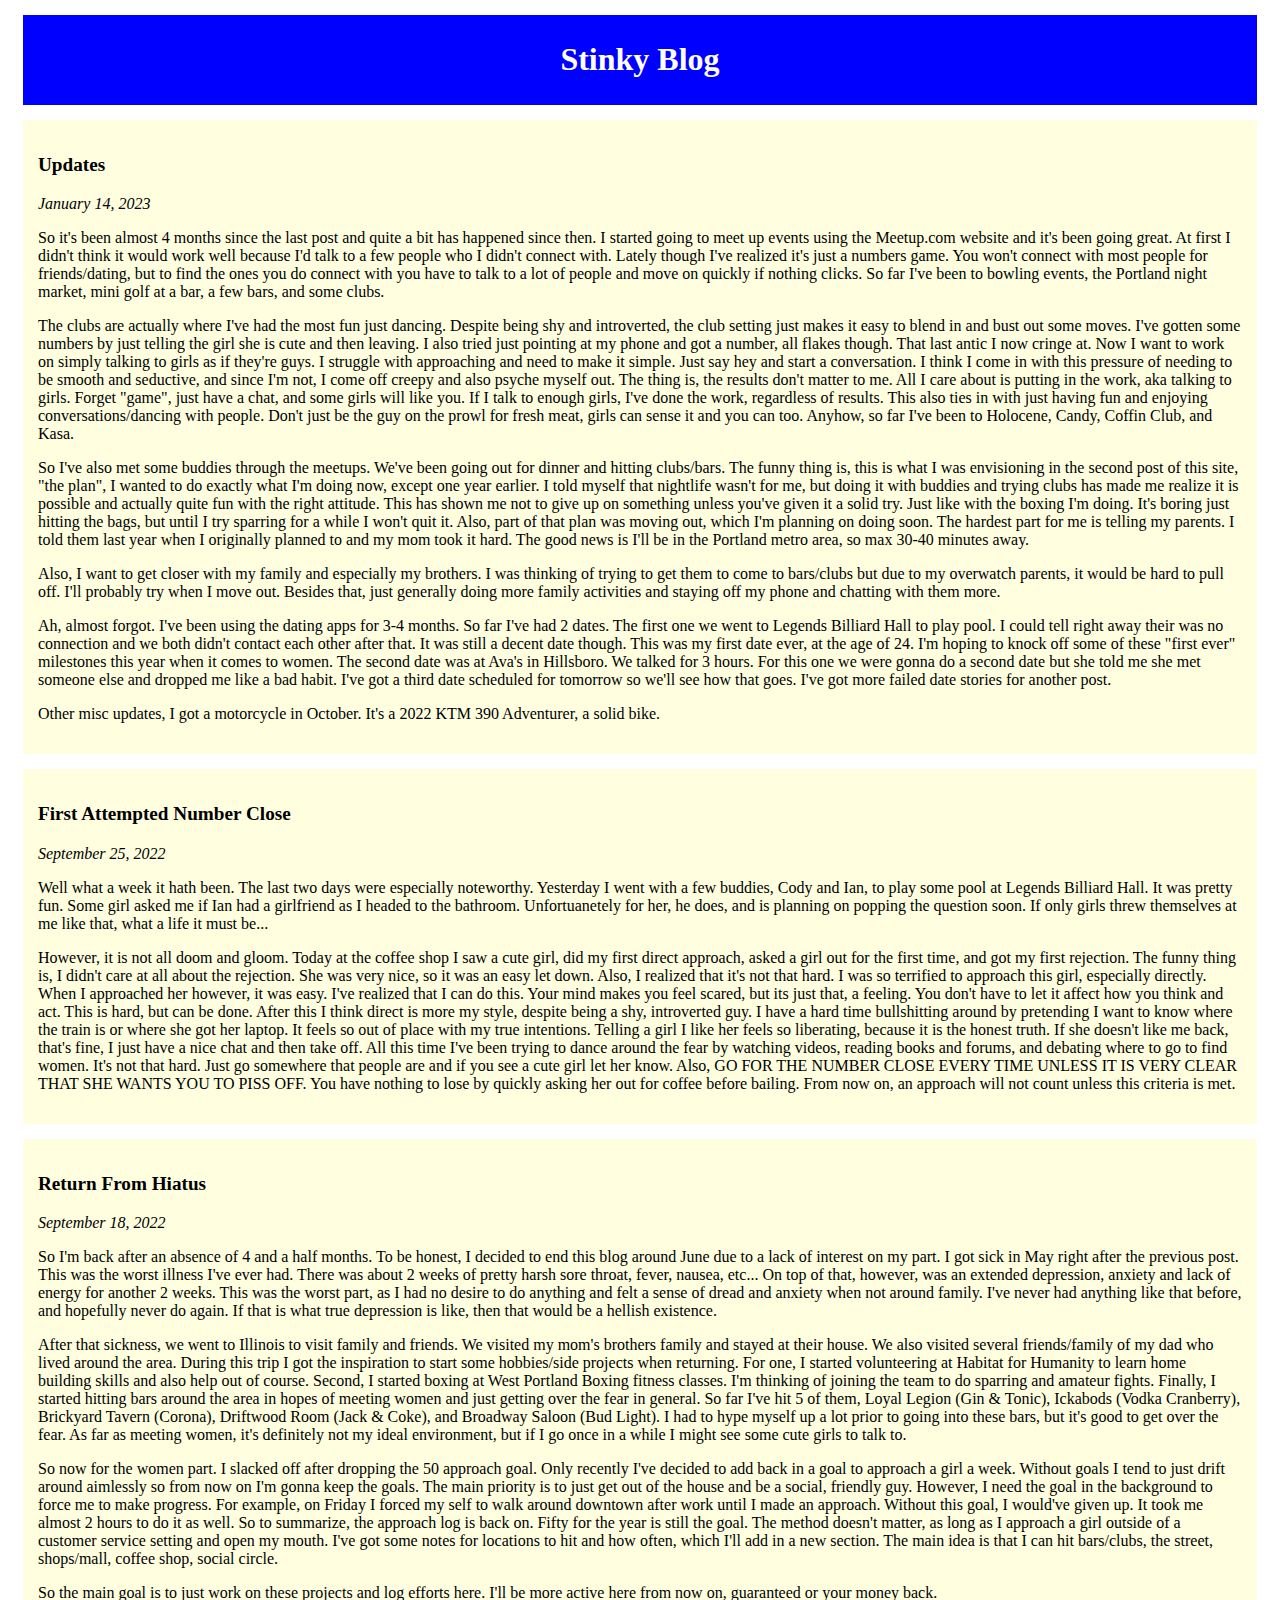
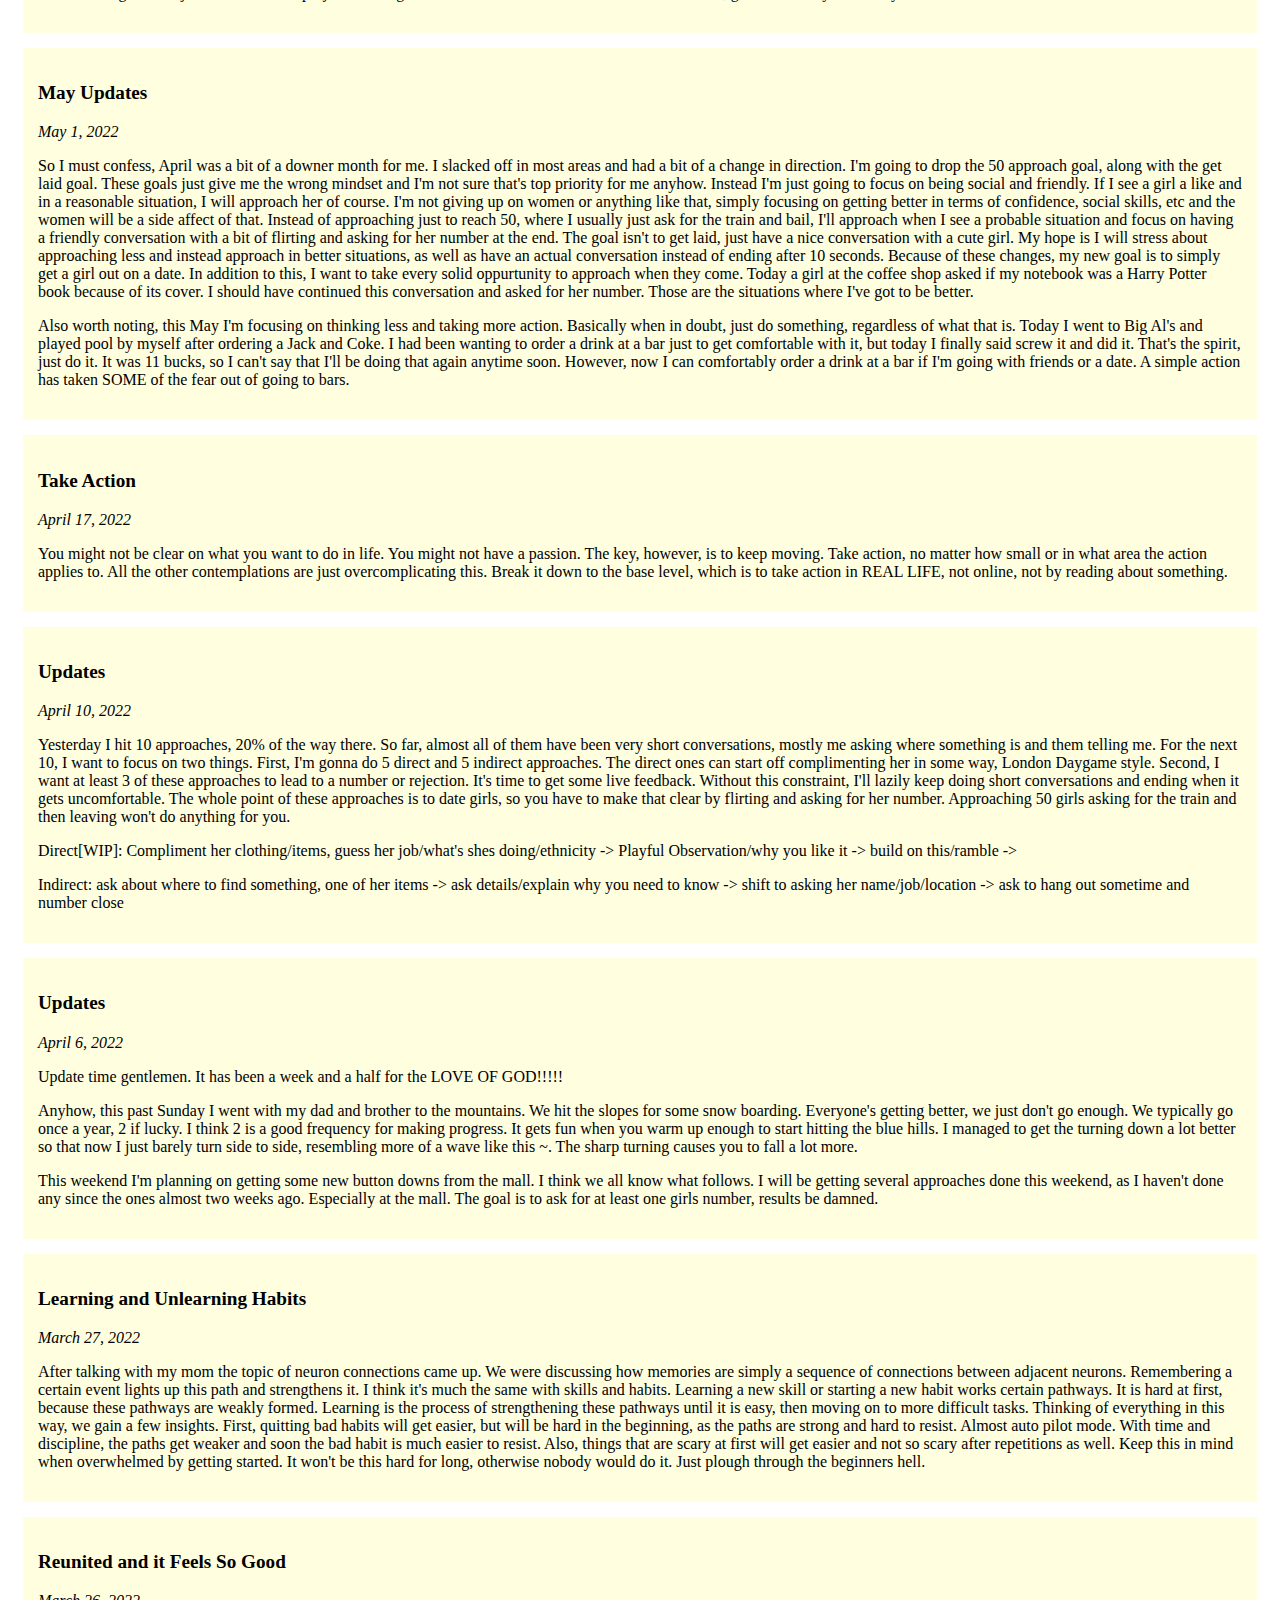
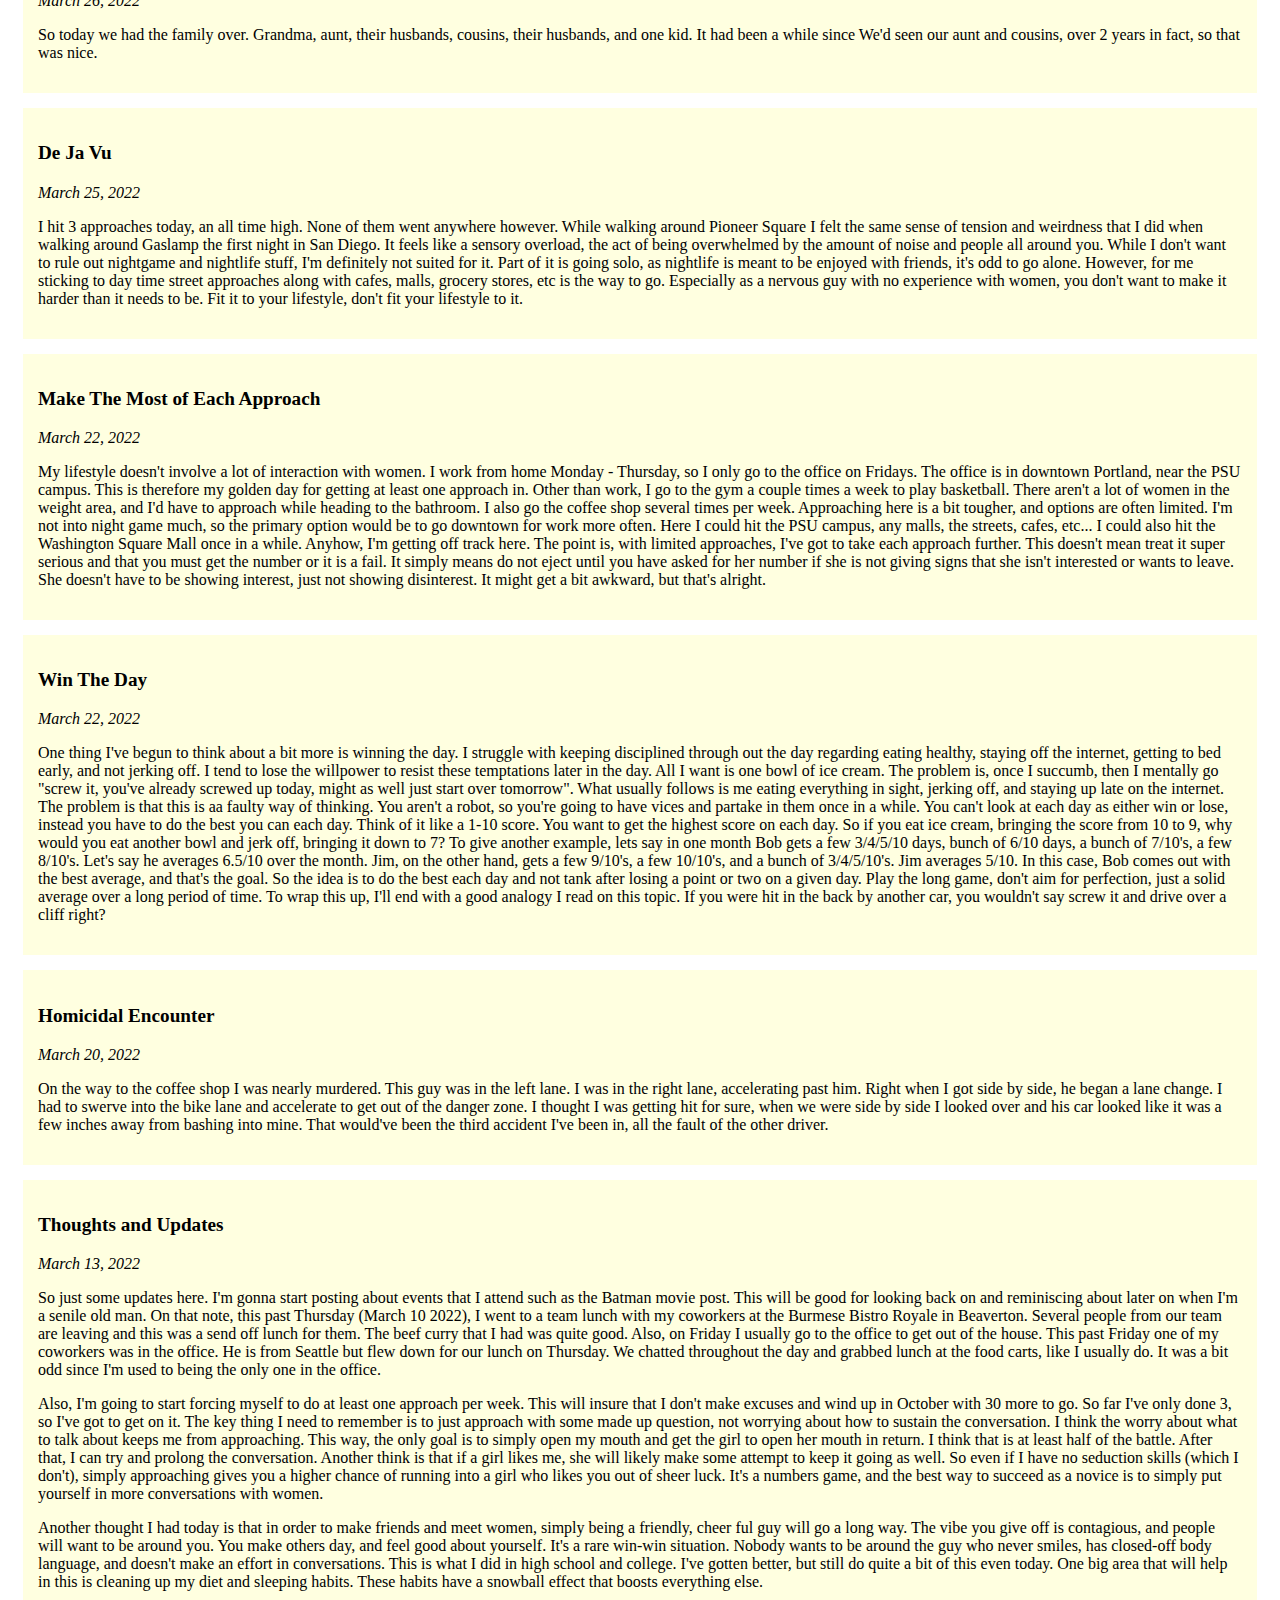
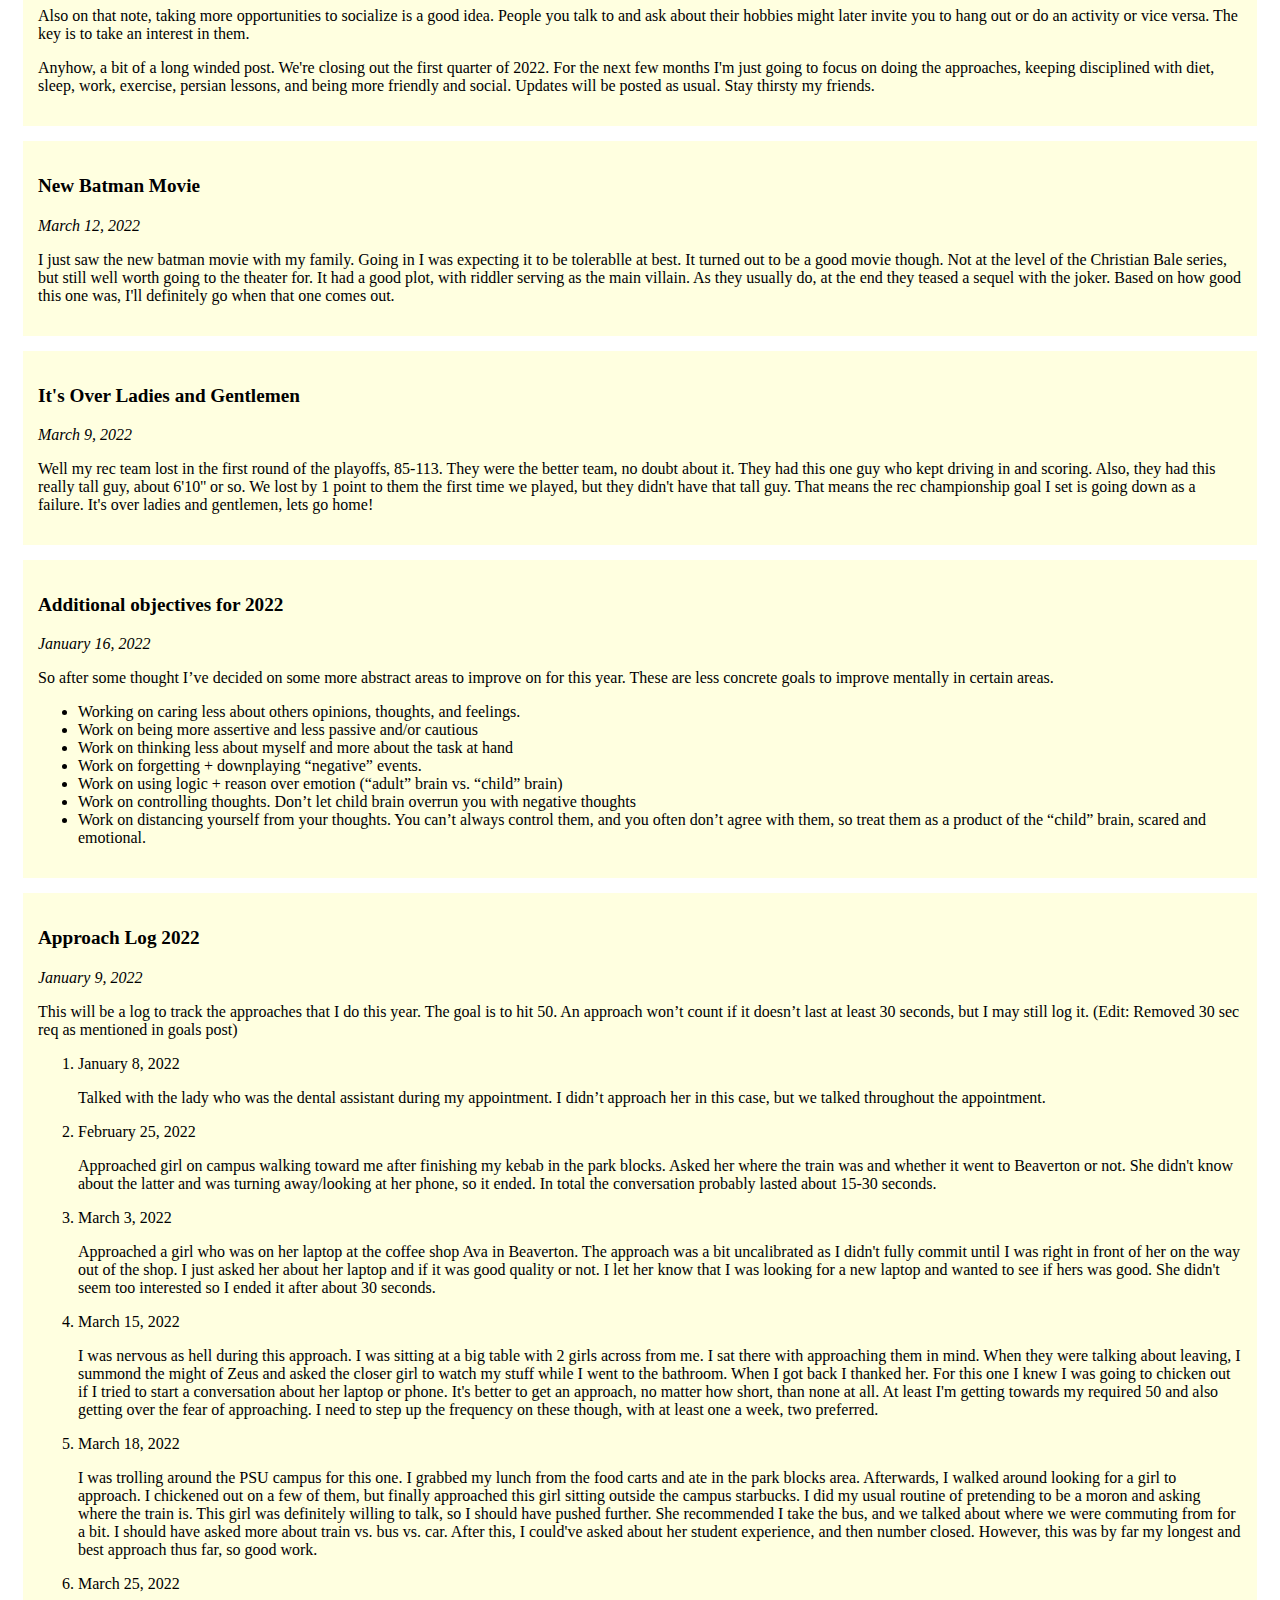
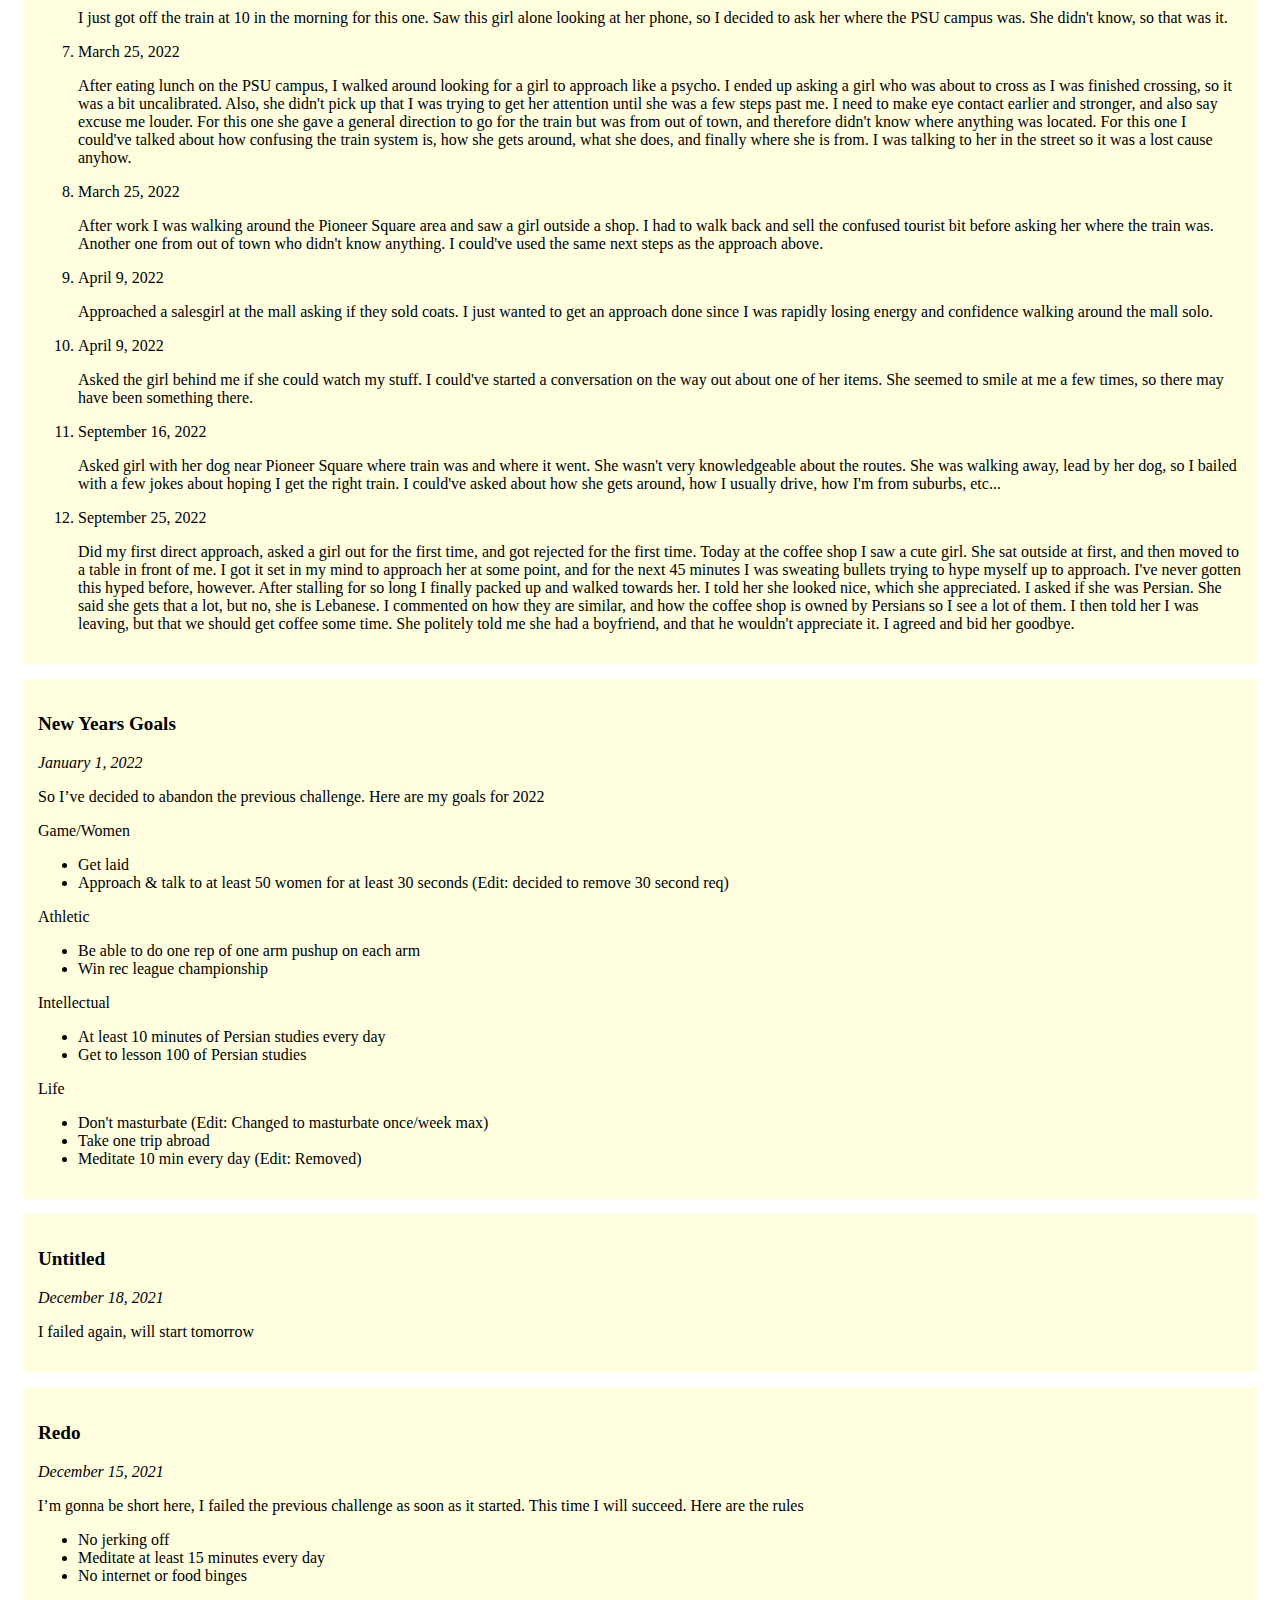
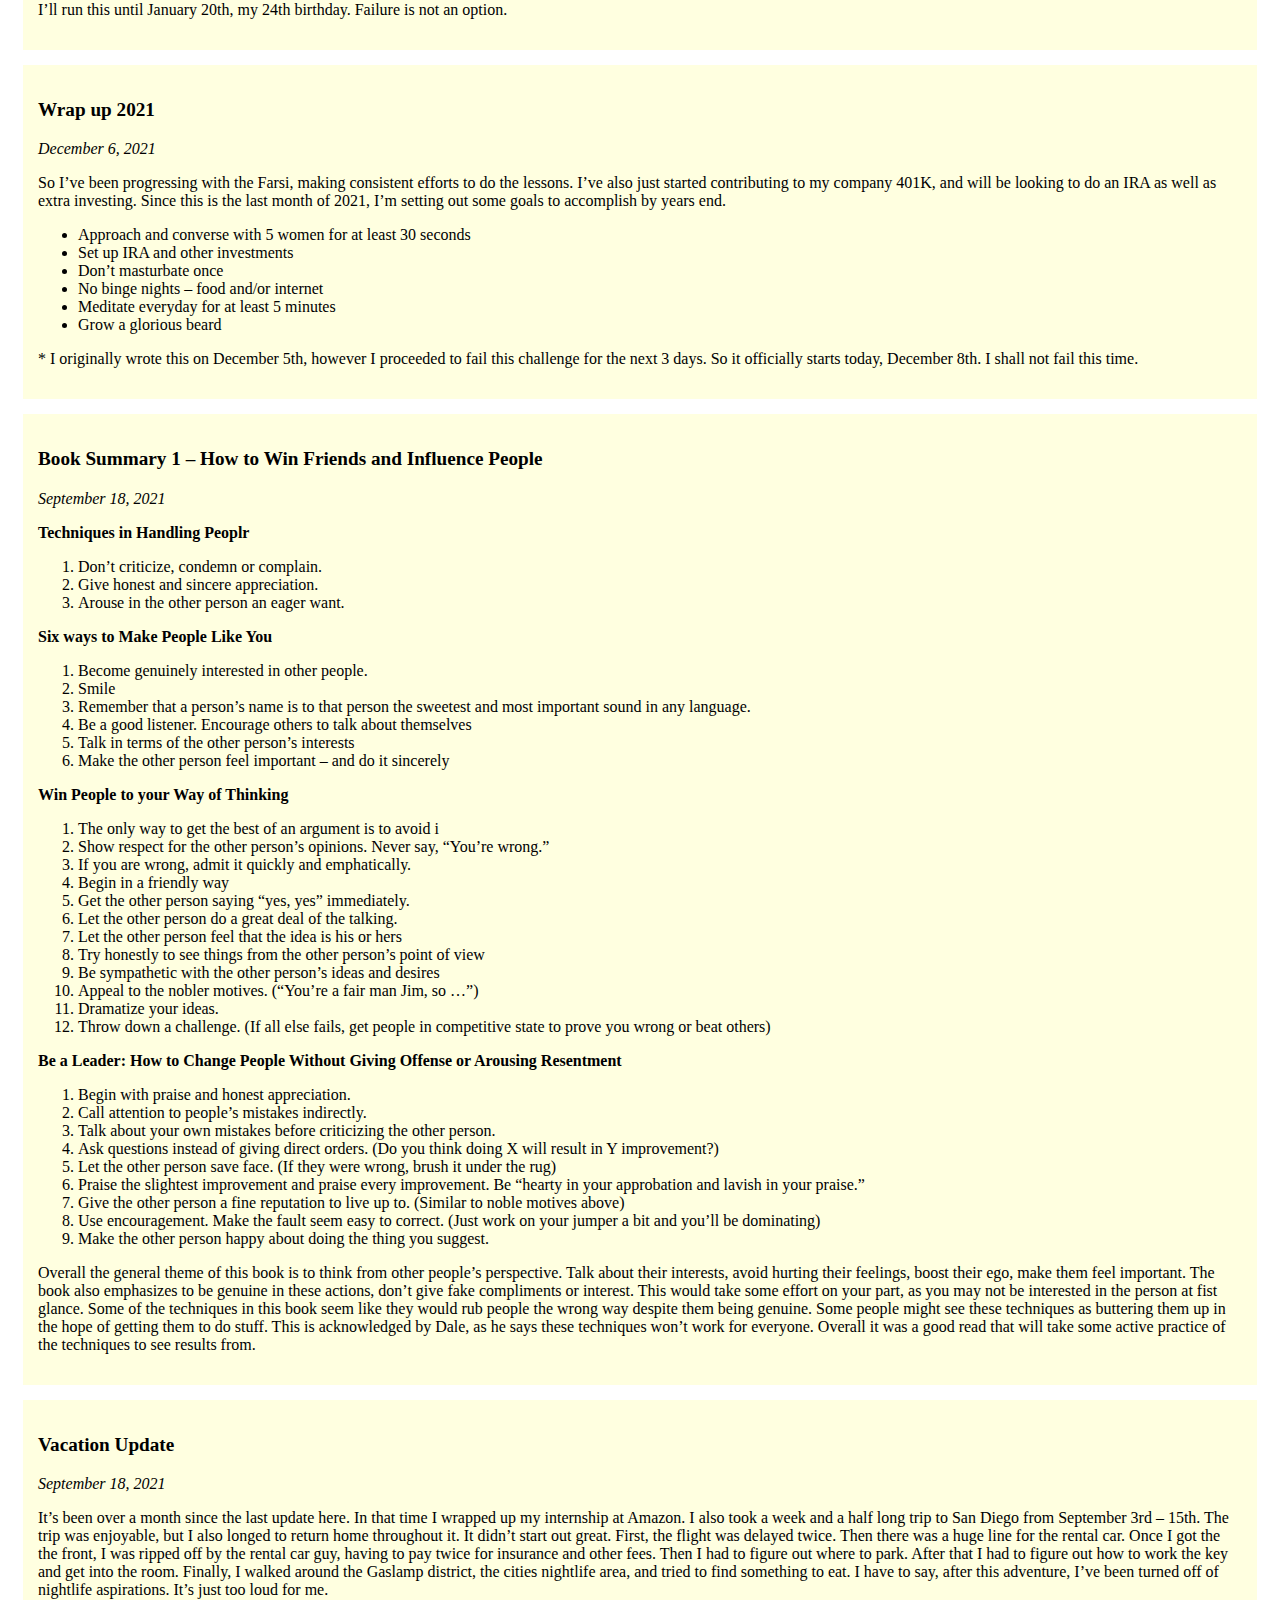
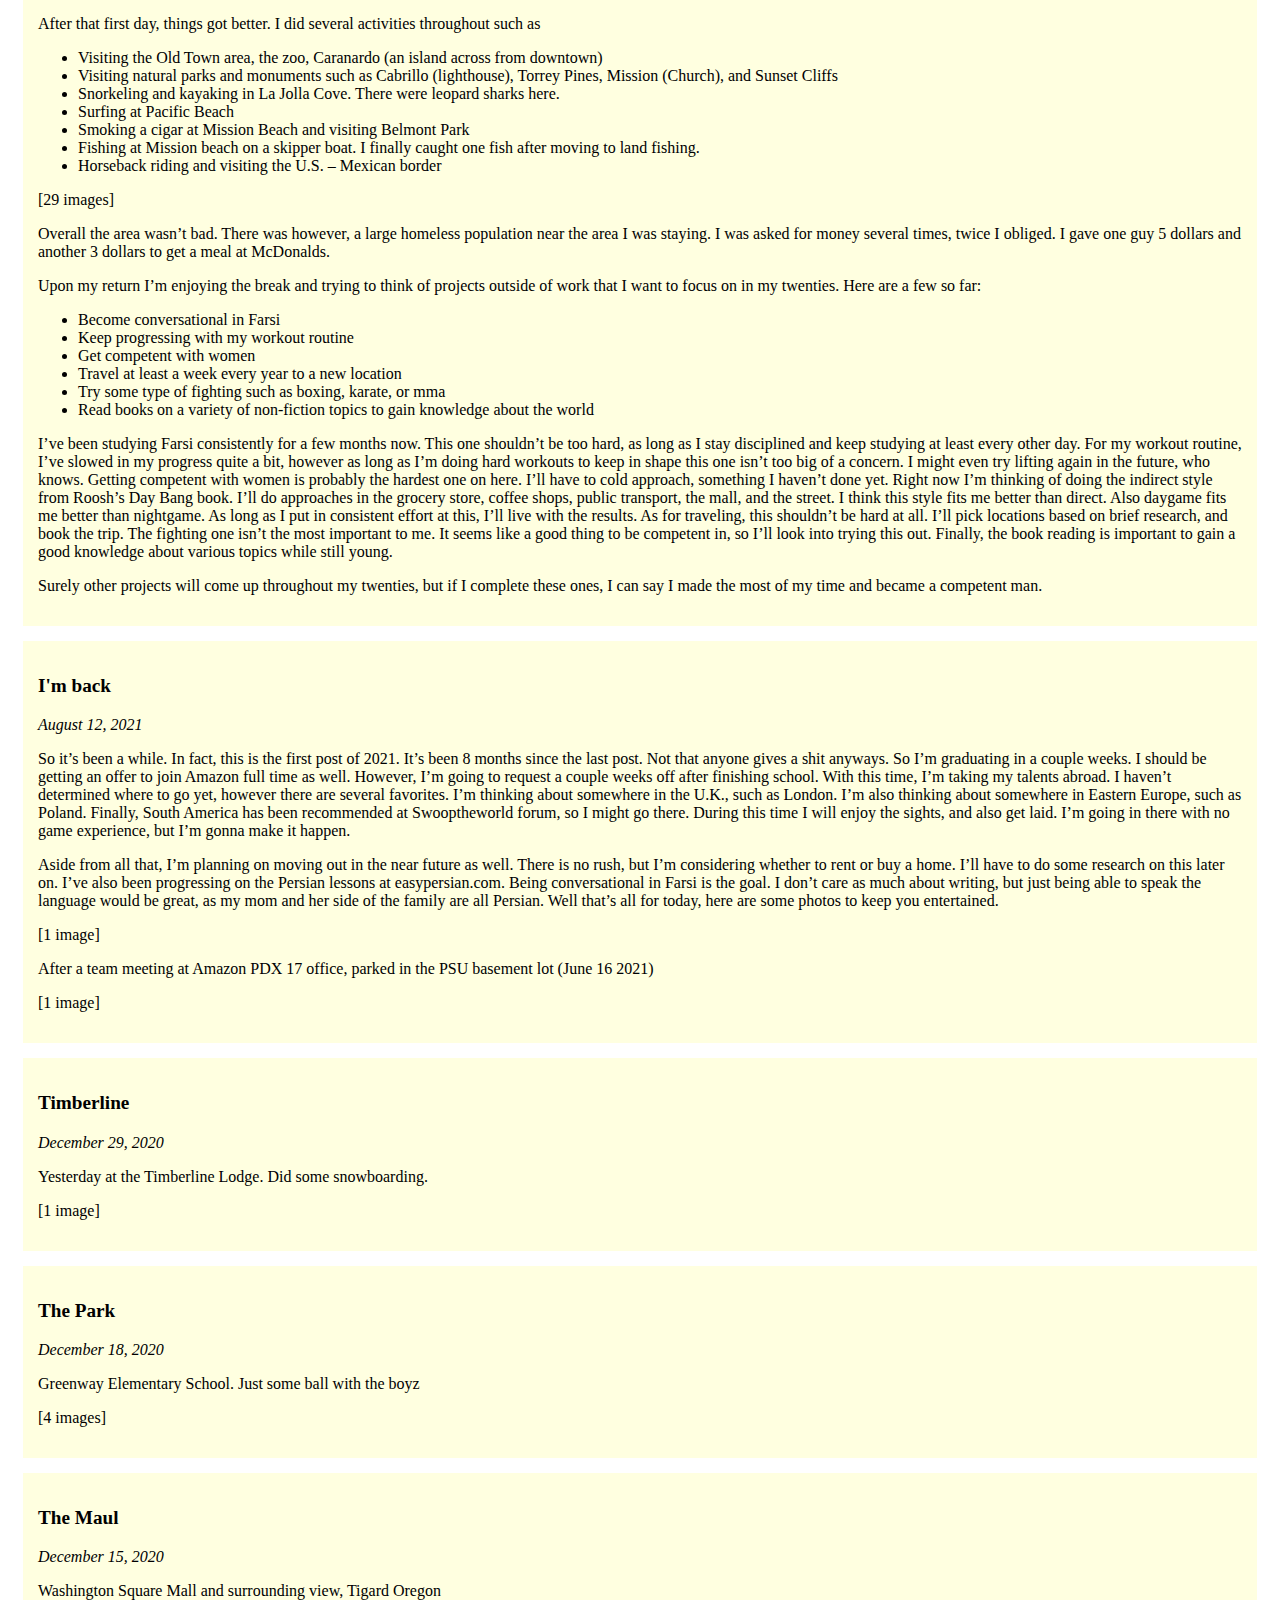
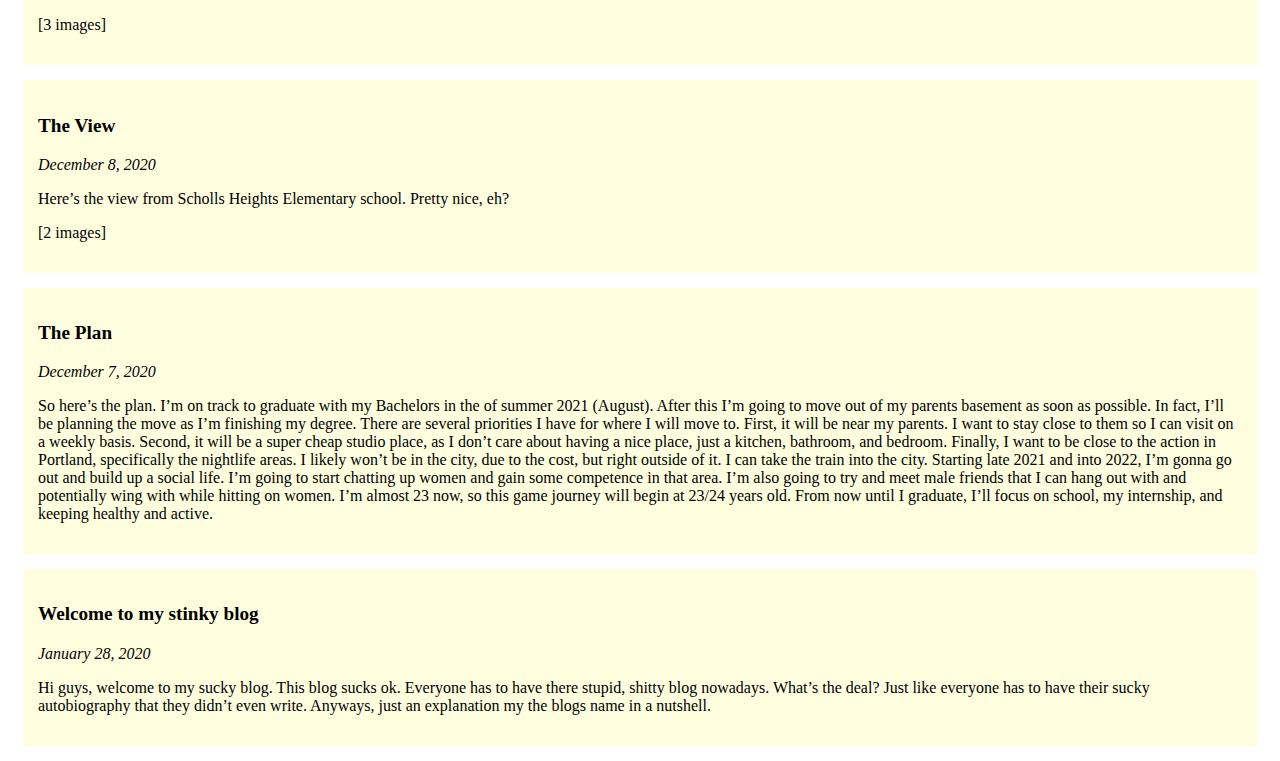
==== index.html @ 2f8a4dc4 "1/14/23" ====
<!DOCTYPE html>
<html lang="en">
<head>
    <meta charset="UTF-8" />
    <meta name="viewport" content="width=device-width, initial-scale=1.0" />
    <meta http-equiv="X-UA-Compatible" content="ie=edge" />
    <title>Blog Feed</title>
    <link
            rel="stylesheet"
            href="styles.css"
    />
</head>
<body>
<div class="header">
    <h1>Stinky Blog</h1>
</div>
</div>
<div class="main">
    <!--<ul class="nav-bar">
        <li><a href="index.html">Home</a></li>
        <li><a href="index.html">Blog Feed</a></li>
        <li><a href="about.html">About Me</a></li>
    </ul>-->
    <div class="post">
        <p class="post-title">Updates</p>
        <p class="post-date">January 14, 2023</p>
        <p>
            So it's been almost 4 months since the last post and quite a bit has happened since then. I started going to
            meet up events using the Meetup.com website and it's been going great. At first I didn't think it would work
            well because I'd talk to a few people who I didn't connect with. Lately though I've realized it's just a
            numbers game. You won't connect with most people for friends/dating, but to find the ones you do connect with
            you have to talk to a lot of people and move on quickly if nothing clicks. So far I've been to bowling events,
            the Portland night market, mini golf at a bar, a few bars, and some clubs.
        </p>
        <p>
            The clubs are actually where I've had the most fun just dancing. Despite being shy and introverted, the club
            setting just makes it easy to blend in and bust out some moves. I've gotten some numbers by just telling the
            girl she is cute and then leaving. I also tried just pointing at my phone and got a number, all flakes though.
            That last antic I now cringe at. Now I want to work on simply talking to girls as if they're guys. I struggle
            with approaching and need to make it simple. Just say hey and start a conversation. I think I come in with
            this pressure of needing to be smooth and seductive, and since I'm not, I come off creepy and also psyche
            myself out. The thing is, the results don't matter to me. All I care about is putting in the work, aka talking
            to girls. Forget "game", just have a chat, and some girls will like you. If I talk to enough girls, I've done
            the work, regardless of results. This also ties in with just having fun and enjoying conversations/dancing
            with people. Don't just be the guy on the prowl for fresh meat, girls can sense it and you can too. Anyhow,
            so far I've been to Holocene, Candy, Coffin Club, and Kasa.
        </p>
        <p>
            So I've also met some buddies through the meetups. We've been going out for dinner and hitting clubs/bars.
            The funny thing is, this is what I was envisioning in the second post of this site, "the plan", I wanted to
            do exactly what I'm doing now, except one year earlier. I told myself that nightlife wasn't for me, but doing
            it with buddies and trying clubs has made me realize it is possible and actually quite fun with the right
            attitude. This has shown me not to give up on something unless you've given it a solid try. Just like with
            the boxing I'm doing. It's boring just hitting the bags, but until I try sparring for a while I won't quit it.
            Also, part of that plan was moving out, which I'm planning on doing soon. The hardest part for me is telling
            my parents. I told them last year when I originally planned to and my mom took it hard. The good news is I'll
            be in the Portland metro area, so max 30-40 minutes away.
        </p>
        <p>
            Also, I want to get closer with my family and especially my brothers. I was thinking of trying to get them
            to come to bars/clubs but due to my overwatch parents, it would be hard to pull off. I'll probably try when I
            move out. Besides that, just generally doing more family activities and staying off my phone and chatting with
            them more.
        </p>
        <p>
            Ah, almost forgot. I've been using the dating apps for 3-4 months. So far I've had 2 dates. The first one
            we went to Legends Billiard Hall to play pool. I could tell right away their was no connection and we both
            didn't contact each other after that. It was still a decent date though. This was my first date ever, at the
            age of 24. I'm hoping to knock off some of these "first ever" milestones this year when it comes to women.
            The second date was at Ava's in Hillsboro. We talked for 3 hours. For this one we were gonna do a second
            date but she told me she met someone else and dropped me like a bad habit. I've got a third date scheduled for
            tomorrow so we'll see how that goes. I've got more failed date stories for another post.
        </p>
        <p>
            Other misc updates, I got a motorcycle in October. It's a 2022 KTM 390 Adventurer, a solid bike.
        </p>
    </div>
    <div class="post">
        <p class="post-title">First Attempted Number Close</p>
        <p class="post-date">September 25, 2022</p>
        <p>
            Well what a week it hath been. The last two days were especially noteworthy. Yesterday I went with a few
            buddies, Cody and Ian, to play some pool at Legends Billiard Hall. It was pretty fun. Some girl asked me if
            Ian had a girlfriend as I headed to the bathroom. Unfortuanetely for her, he does, and is planning on popping
            the question soon. If only girls threw themselves at me like that, what a life it must be...
        </p>
        <p>
            However, it is not all doom and gloom. Today at the coffee shop I saw a cute girl, did my first direct
            approach, asked a girl out for the first time, and got my first rejection. The funny thing is, I didn't care
            at all about the rejection. She was very nice, so it was an easy let down. Also, I realized that it's not
            that hard. I was so terrified to approach this girl, especially directly. When I approached her however, it
            was easy. I've realized that I can do this. Your mind makes you feel scared, but its just that, a feeling.
            You don't have to let it affect how you think and act. This is hard, but can be done. After this I think
            direct is more my style, despite being a shy, introverted guy. I have a hard time bullshitting around by
            pretending I want to know where the train is or where she got her laptop. It feels so out of place with my
            true intentions. Telling a girl I like her feels so liberating, because it is the honest truth. If she doesn't
            like me back, that's fine, I just have a nice chat and then take off. All this time I've been trying to dance
            around the fear by watching videos, reading books and forums, and debating where to go to find women. It's
            not that hard. Just go somewhere that people are and if you see a cute girl let her know. Also, GO FOR THE
            NUMBER CLOSE EVERY TIME UNLESS IT IS VERY CLEAR THAT SHE WANTS YOU TO PISS OFF. You have nothing to lose by
            quickly asking her out for coffee before bailing. From now on, an approach will not count unless this criteria
            is met.
        </p>
    </div>
    <div class="post">
        <p class="post-title">Return From Hiatus</p>
        <p class="post-date">September 18, 2022</p>
        <p>
	        So I'm back after an absence of 4 and a half months. To be honest, I decided to end this blog around June due
            to a lack of interest on my part. I got sick in May right after the previous post. This was the worst illness
            I've ever had. There was about 2 weeks of pretty harsh sore throat, fever, nausea, etc... On top of that,
            however, was an extended depression, anxiety and lack of energy for another 2 weeks. This was the worst part,
            as I had no desire to do anything and felt a sense of dread and anxiety when not around family. I've never had
            anything like that before, and hopefully never do again. If that is what true depression is like, then that
            would be a hellish existence.
        </p>
        <p>
            After that sickness, we went to Illinois to visit family and friends. We visited my mom's brothers family and
            stayed at their house. We also visited several friends/family of my dad who lived around the area. During this
            trip I got the inspiration to start some hobbies/side projects when returning. For one, I started volunteering
            at Habitat for Humanity to learn home building skills and also help out of course. Second, I started boxing
            at West Portland Boxing fitness classes. I'm thinking of joining the team to do sparring and amateur fights.
            Finally, I started hitting bars around the area in hopes of meeting women and just getting over the fear in
            general. So far I've hit 5 of them, Loyal Legion (Gin & Tonic), Ickabods (Vodka Cranberry), Brickyard Tavern
            (Corona), Driftwood Room (Jack & Coke), and Broadway Saloon (Bud Light). I had to hype myself up a lot prior
            to going into these bars, but it's good to get over the fear. As far as meeting women, it's definitely not my
            ideal environment, but if I go once in a while I might see some cute girls to talk to.
        </p>
        <p>
            So now for the women part. I slacked off after dropping the 50 approach goal. Only recently I've decided to
            add back in a goal to approach a girl a week. Without goals I tend to just drift around aimlessly so from now
            on I'm gonna keep the goals. The main priority is to just get out of the house and be a social, friendly guy.
            However, I need the goal in the background to force me to make progress. For example, on Friday I forced my
            self to walk around downtown after work until I made an approach. Without this goal, I would've given up. It
            took me almost 2 hours to do it as well. So to summarize, the approach log is back on. Fifty for the year is
            still the goal. The method doesn't matter, as long as I approach a girl outside of a customer service setting
            and open my mouth. I've got some notes for locations to hit and how often, which I'll add in a new section.
            The main idea is that I can hit bars/clubs, the street, shops/mall, coffee shop, social circle.
        </p>
        <p>
            So the main goal is to just work on these projects and log efforts here. I'll be more active here from now on,
            guaranteed or your money back.
        </p>
    </div>
    <div class="post">
        <p class="post-title">May Updates</p>
        <p class="post-date">May 1, 2022</p>
        <p>
            So I must confess, April was a bit of a downer month for me. I slacked off in most areas and had a bit of a
            change in direction. I'm going to drop the 50 approach goal, along with the get laid goal. These goals just
            give me the wrong mindset and I'm not sure that's top priority for me anyhow. Instead I'm just going to focus
            on being social and friendly. If I see a girl a like and in a reasonable situation, I will approach her of
            course. I'm not giving up on women or anything like that, simply focusing on getting better in terms of
            confidence, social skills, etc and the women will be a side affect of that. Instead of approaching just to
            reach 50, where I usually just ask for the train and bail, I'll approach when I see a probable situation and
            focus on having a friendly conversation with a bit of flirting and asking for her number at the end. The goal
            isn't to get laid, just have a nice conversation with a cute girl. My hope is I will stress about approaching
            less and instead approach in better situations, as well as have an actual conversation instead of ending after
            10 seconds. Because of these changes, my new goal is to simply get a girl out on a date. In addition to this,
            I want to take every solid oppurtunity to approach when they come. Today a girl at the coffee shop asked if
            my notebook was a Harry Potter book because of its cover. I should have continued this conversation and asked
            for her number. Those are the situations where I've got to be better.
        </p>
        <p>
            Also worth noting, this May I'm focusing on thinking less and taking more action. Basically when in doubt,
            just do something, regardless of what that is. Today I went to Big Al's and played pool by myself after
            ordering a Jack and Coke. I had been wanting to order a drink at a bar just to get comfortable with it, but
            today I finally said screw it and did it. That's the spirit, just do it. It was 11 bucks, so I can't say that
            I'll be doing that again anytime soon. However, now I can comfortably order a drink at a bar if I'm going with
            friends or a date. A simple action has taken SOME of the fear out of going to bars.
        </p>
    </div>
    <div class="post">
        <p class="post-title">Take Action</p>
        <p class="post-date">April 17, 2022</p>
        <p>
            You might not be clear on what you want to do in life. You might not have a passion. The key, however, is to
            keep moving. Take action, no matter how small or in what area the action applies to. All the other contemplations
            are just overcomplicating this. Break it down to the base level, which is to take action in REAL LIFE, not
            online, not by reading about something.
        </p>
    </div>
    <div class="post">
        <p class="post-title">Updates</p>
        <p class="post-date">April 10, 2022</p>
        <p>
            Yesterday I hit 10 approaches, 20% of the way there. So far, almost all of them have been very short
            conversations, mostly me asking where something is and them telling me. For the next 10, I want to focus on
            two things. First, I'm gonna do 5 direct and 5 indirect approaches. The direct ones can start off complimenting
            her in some way, London Daygame style. Second, I want at least 3 of these approaches to lead to a number or
            rejection. It's time to get some live feedback. Without this constraint, I'll lazily keep doing short
            conversations and ending when it gets uncomfortable. The whole point of these approaches is to date girls, so
            you have to make that clear by flirting and asking for her number. Approaching 50 girls asking for the train
            and then leaving won't do anything for you.
        </p>
        <p>
            Direct[WIP]: Compliment her clothing/items, guess her job/what's shes doing/ethnicity -> Playful Observation/why
            you like it -> build on this/ramble ->
        </p>
        <p>
            Indirect: ask about where to find something, one of her items -> ask details/explain why you need to know ->
            shift to asking her name/job/location -> ask to hang out sometime and number close
        </p>
    </div>
    <div class="post">
        <p class="post-title">Updates</p>
        <p class="post-date">April 6, 2022</p>
        <p>
            Update time gentlemen. It has been a week and a half for the LOVE OF GOD!!!!!
        </p>
        <p>
            Anyhow, this past Sunday I went with my dad and brother to the mountains. We hit the slopes for some snow
            boarding. Everyone's getting better, we just don't go enough. We typically go once a year, 2 if lucky. I
            think 2 is a good frequency for making progress. It gets fun when you warm up enough to start hitting the
            blue hills. I managed to get the turning down a lot better so that now I just barely turn side to side,
            resembling more of a wave like this ~. The sharp turning causes you to fall a lot more.
        </p>
        <p>
            This weekend I'm planning on getting some new button downs from the mall. I think we all know what follows.
            I will be getting several approaches done this weekend, as I haven't done any since the ones almost two weeks
            ago. Especially at the mall. The goal is to ask for at least one girls number, results be damned.
        </p>
    </div>
    <div class="post">
        <p class="post-title">Learning and Unlearning Habits</p>
        <p class="post-date">March 27, 2022</p>
        <p>
            After talking with my mom the topic of neuron connections came up. We were discussing how memories are simply
            a sequence of connections between adjacent neurons. Remembering a certain event lights up this path and
            strengthens it. I think it's much the same with skills and habits. Learning a new skill or starting a new
            habit works certain pathways. It is hard at first, because these pathways are weakly formed. Learning is the
            process of strengthening these pathways until it is easy, then moving on to more difficult tasks. Thinking of
            everything in this way, we gain a few insights. First, quitting bad habits will get easier, but will be hard
            in the beginning, as the paths are strong and hard to resist. Almost auto pilot mode. With time and discipline,
            the paths get weaker and soon the bad habit is much easier to resist. Also, things that are scary at first
            will get easier and not so scary after repetitions as well. Keep this in mind when overwhelmed by getting
            started. It won't be this hard for long, otherwise nobody would do it. Just plough through the beginners hell.
        </p>
    </div>
    <div class="post">
        <p class="post-title">Reunited and it Feels So Good</p>
        <p class="post-date">March 26, 2022</p>
        <p>
            So today we had the family over. Grandma, aunt, their husbands, cousins, their husbands, and one kid. It had
            been a while since We'd seen our aunt and cousins, over 2 years in fact, so that was nice.
        </p>
    </div>
    <div class="post">
        <p class="post-title">De Ja Vu</p>
        <p class="post-date">March 25, 2022</p>
        <p>
            I hit 3 approaches today, an all time high. None of them went anywhere however. While walking around Pioneer
            Square I felt the same sense of tension and weirdness that I did when walking around Gaslamp the first night
            in San Diego. It feels like a sensory overload, the act of being overwhelmed by the amount of noise and people
            all around you. While I don't want to rule out nightgame and nightlife stuff, I'm definitely not suited for it.
            Part of it is going solo, as nightlife is meant to be enjoyed with friends, it's odd to go alone. However,
            for me sticking to day time street approaches along with cafes, malls, grocery stores, etc is the way to go.
            Especially as a nervous guy with no experience with women, you don't want to make it harder than it needs to
            be. Fit it to your lifestyle, don't fit your lifestyle to it.
        </p>
    </div>
    <div class="post">
        <p class="post-title">Make The Most of Each Approach</p>
        <p class="post-date">March 22, 2022</p>
        <p>
            My lifestyle doesn't involve a lot of interaction with women. I work from home Monday - Thursday, so I only
            go to the office on Fridays. The office is in downtown Portland, near the PSU campus. This is therefore my
            golden day for getting at least one approach in. Other than work, I go to the gym a couple times a week to
            play basketball. There aren't a lot of women in the weight area, and I'd have to approach while heading to
            the bathroom. I also go the coffee shop several times per week. Approaching here is a bit tougher, and options
            are often limited. I'm not into night game much, so the primary option would be to go downtown for work more
            often. Here I could hit the PSU campus, any malls, the streets, cafes, etc... I could also hit the Washington
            Square Mall once in a while. Anyhow, I'm getting off track here. The point is, with limited approaches, I've
            got to take each approach further. This doesn't mean treat it super serious and that you must get the number
            or it is a fail. It simply means do not eject until you have asked for her number if she is not giving signs
            that she isn't interested or wants to leave. She doesn't have to be showing interest, just not showing
            disinterest. It might get a bit awkward, but that's alright.
        </p>
    </div>
    <div class="post">
        <p class="post-title">Win The Day</p>
        <p class="post-date">March 22, 2022</p>
        <p>
            One thing I've begun to think about a bit more is winning the day. I struggle with keeping disciplined through
            out the day regarding eating healthy, staying off the internet, getting to bed early, and not jerking off.
            I tend to lose the willpower to resist these temptations later in the day. All I want is one bowl of ice cream.
            The problem is, once I succumb, then I mentally go "screw it, you've already screwed up today, might as well
            just start over tomorrow". What usually follows is me eating everything in sight, jerking off, and staying up
            late on the internet. The problem is that this is aa faulty way of thinking. You aren't a robot, so you're
            going to have vices and partake in them once in a while. You can't look at each day as either win or lose,
            instead you have to do the best you can each day. Think of it like a 1-10 score. You want to get the highest
            score on each day. So if you eat ice cream, bringing the score from 10 to 9, why would you eat another bowl
            and jerk off, bringing it down to 7? To give another example, lets say in one month Bob gets a few 3/4/5/10
            days, bunch of 6/10 days, a bunch of 7/10's, a few 8/10's. Let's say he averages 6.5/10 over the month. Jim,
            on the other hand, gets a few 9/10's, a few 10/10's, and a bunch of 3/4/5/10's. Jim averages 5/10. In this
            case, Bob comes out with the best average, and that's the goal. So the idea is to do the best each day and
            not tank after losing a point or two on a given day. Play the long game, don't aim for perfection, just a
            solid average over a long period of time. To wrap this up, I'll end with a good analogy I read on this topic.
            If you were hit in the back by another car, you wouldn't say screw it and drive over a cliff right?
        </p>
    </div>
    <div class="post">
        <p class="post-title">Homicidal Encounter</p>
        <p class="post-date">March 20, 2022</p>
        <p>
            On the way to the coffee shop I was nearly murdered. This guy was in the left lane. I was in the right lane,
            accelerating past him. Right when I got side by side, he began a lane change. I had to swerve into the bike
            lane and accelerate to get out of the danger zone. I thought I was getting hit for sure, when we were side
            by side I looked over and his car looked like it was a few inches away from bashing into mine. That would've
            been the third accident I've been in, all the fault of the other driver.
        </p>
    </div>
    <div class="post">
        <p class="post-title">Thoughts and Updates</p>
        <p class="post-date">March 13, 2022</p>
        <p>
            So just some updates here. I'm gonna start posting about events that I attend such as the Batman movie post.
            This will be good for looking back on and reminiscing about later on when I'm a senile old man. On that note,
            this past Thursday (March 10 2022), I went to a team lunch with my coworkers at the Burmese Bistro Royale in
            Beaverton. Several people from our team are leaving and this was a send off lunch for them. The beef curry
            that I had was quite good. Also, on Friday I usually go to the office to get out of the house. This past
            Friday one of my coworkers was in the office. He is from Seattle but flew down for our lunch on Thursday. We
            chatted throughout the day and grabbed lunch at the food carts, like I usually do. It was a bit odd since I'm
            used to being the only one in the office.
        </p>
        <p>
            Also, I'm going to start forcing myself to do at least one approach per week. This will insure that I don't
            make excuses and wind up in October with 30 more to go. So far I've only done 3, so I've got to get on it.
            The key thing I need to remember is to just approach with some made up question, not worrying about how to
            sustain the conversation. I think the worry about what to talk about keeps me from approaching. This way,
            the only goal is to simply open my mouth and get the girl to open her mouth in return. I think that is at
            least half of the battle. After that, I can try and prolong the conversation. Another think is that if a girl
            likes me, she will likely make some attempt to keep it going as well. So even if I have no seduction skills
            (which I don't), simply approaching gives you a higher chance of running into a girl who likes you out of
            sheer luck. It's a numbers game, and the best way to succeed as a novice is to simply put yourself in more
            conversations with women.
        </p>
        <p>
            Another thought I had today is that in order to make friends and meet women, simply being a friendly, cheer
            ful guy will go a long way. The vibe you give off is contagious, and people will want to be around you. You
            make others day, and feel good about yourself. It's a rare win-win situation. Nobody wants to be around the
            guy who never smiles, has closed-off body language, and doesn't make an effort in conversations. This is what
            I did in high school and college. I've gotten better, but still do quite a bit of this even today. One big
            area that will help in this is cleaning up my diet and sleeping habits. These habits have a snowball effect
            that boosts everything else.
        </p>
        <p>
            Also on that note, taking more opportunities to socialize is a good idea. People you talk to and ask about
            their hobbies might later invite you to hang out or do an activity or vice versa. The key is to take an
            interest in them.
        </p>
        <p>
            Anyhow, a bit of a long winded post. We're closing out the first quarter of 2022. For the next few months I'm
            just going to focus on doing the approaches, keeping disciplined with diet, sleep, work, exercise, persian
            lessons, and being more friendly and social. Updates will be posted as usual. Stay thirsty my friends.
        </p>
    </div>
    <div class="post">
        <p class="post-title">New Batman Movie</p>
        <p class="post-date">March 12, 2022</p>
        <p>
            I just saw the new batman movie with my family. Going in I was expecting it to be tolerablle at best. It
            turned out to be a good movie though. Not at the level of the Christian Bale series, but still well worth
            going to the theater for. It had a good plot, with riddler serving as the main villain. As they usually do,
            at the end they teased a sequel with the joker. Based on how good this one was, I'll definitely go when
            that one comes out.
        </p>
    </div>
    <div class="post">
        <p class="post-title">It's Over Ladies and Gentlemen</p>
	<p class="post-date">March 9, 2022</p>
	<p>
        Well my rec team lost in the first round of the playoffs, 85-113. They were the better team, no doubt about it.
	   They had this one guy who kept driving in and scoring. Also, they had this really tall guy, about 6'10'' or so.
	   We lost by 1 point to them the first time we played, but they didn't have that tall guy. That means the rec 
	   championship goal I set is going down as a failure. It's over ladies and gentlemen, lets go home!
    </p>
    </div>
    <div class="post">
        <p class="post-title">Additional objectives for 2022</p>
        <p class="post-date">January 16, 2022</p>
        <p>
            So after some thought I’ve decided on some more abstract areas to improve on for
            this year. These are less concrete goals to improve mentally in certain areas.
        </p>
        <ul>
            <li>Working on caring less about others opinions, thoughts, and feelings.</li>
            <li>Work on being more assertive and less passive and/or cautious</li>
            <li>Work on thinking less about myself and more about the task at hand</li>
            <li>Work on forgetting + downplaying “negative” events.</li>
            <li>Work on using logic + reason over emotion (“adult” brain vs. “child”
                brain)</li>
            <li>Work on controlling thoughts. Don’t let child brain overrun you with
                negative thoughts</li>
            <li>Work on distancing yourself from your thoughts. You can’t always control
                them, and you often don’t agree with them, so treat them as a product of
                the “child” brain, scared and emotional.</li>
        </ul>
    </div>
    <div class="post">
        <p class="post-title">Approach Log 2022</p>
        <p class="post-date">January 9, 2022</p>
        <p>
            This will be a log to track the approaches that I do this year. The goal is to hit 50.
            An approach won’t count if it doesn’t last at least 30 seconds, but I may still
            log it. (Edit: Removed 30 sec req as mentioned in goals post)
        </p>
        <ol>
            <li>
                <p>January 8, 2022</p>
                <p>
                    Talked with the lady who was the dental assistant during my appointment. I didn’t
                    approach her in this case, but we talked throughout the appointment.
                </p>
            </li>
            <li>
                <p>February 25, 2022</p>
                <p>
                    Approached girl on campus walking toward me after finishing my kebab in the park blocks. Asked her where
                    the train was and whether it went to Beaverton or not. She didn't know about the latter and was turning
                away/looking at her phone, so it ended. In total the conversation probably lasted about 15-30 seconds.
                </p>
            </li>
            <li>
                <p>March 3, 2022</p>
                <p>
                    Approached a girl who was on her laptop at the coffee shop Ava in Beaverton. The approach was a bit
                    uncalibrated as I didn't fully commit until I was right in front of her on the way out of the shop.
                    I just asked her about her laptop and if it was good quality or not. I let her know that I was looking
                    for a new laptop and wanted to see if hers was good. She didn't seem too interested so I ended it
                    after about 30 seconds.
                </p>
            </li>
            <li>
                <p>March 15, 2022</p>
                <p>
                    I was nervous as hell during this approach. I was sitting at a big table with 2 girls across from me.
                    I sat there with approaching them in mind. When they were talking about leaving, I summond the might
                    of Zeus and asked the closer girl to watch my stuff while I went to the bathroom. When I got back I
                    thanked her. For this one I knew I was going to chicken out if I tried to start a conversation about
                    her laptop or phone. It's better to get an approach, no matter how short, than none at all. At least
                    I'm getting towards my required 50 and also getting over the fear of approaching. I need to step up
                    the frequency on these though, with at least one a week, two preferred.
                </p>
            </li>
            <li>
                <p>March 18, 2022</p>
                <p>
                    I was trolling around the PSU campus for this one. I grabbed my lunch from the food carts and ate in
                    the park blocks area. Afterwards, I walked around looking for a girl to approach. I chickened out on
                    a few of them, but finally approached this girl sitting outside the campus starbucks. I did my usual
                    routine of pretending to be a moron and asking where the train is. This girl was definitely willing
                    to talk, so I should have pushed further. She recommended I take the bus, and we talked about where
                    we were commuting from for a bit. I should have asked more about train vs. bus vs. car. After this,
                    I could've asked about her student experience, and then number closed. However, this was by far my
                    longest and best approach thus far, so good work.
                </p>
            </li>
            <li>
                <p>March 25, 2022</p>
                <p>
                    I just got off the train at 10 in the morning for this one. Saw this girl alone looking at her phone,
                    so I decided to ask her where the PSU campus was. She didn't know, so that was it.
                </p>
            </li>
            <li>
                <p>March 25, 2022</p>
                <p>
                    After eating lunch on the PSU campus, I walked around looking for a girl to approach like a psycho.
                    I ended up asking a girl who was about to cross as I was finished crossing, so it was a bit
                    uncalibrated. Also, she didn't pick up that I was trying to get her attention until she was a few
                    steps past me. I need to make eye contact earlier and stronger, and also say excuse me louder. For
                    this one she gave a general direction to go for the train but was from out of town, and therefore
                    didn't know where anything was located. For this one I could've talked about how confusing the train
                    system is, how she gets around, what she does, and finally where she is from. I was talking to her in
                    the street so it was a lost cause anyhow.
                </p>
            </li>
            <li>
                <p>March 25, 2022</p>
                <p>
                    After work I was walking around the Pioneer Square area and saw a girl outside a shop. I had to walk
                    back and sell the confused tourist bit before asking her where the train was. Another one from out
                    of town who didn't know anything. I could've used the same next steps as the approach above.
                </p>
            </li>
            <li>
                <p>April 9, 2022</p>
                <p>
                    Approached a salesgirl at the mall asking if they sold coats. I just wanted to get an approach done
                    since I was rapidly losing energy and confidence walking around the mall solo.
                </p>
            </li>
            <li>
                <p>April 9, 2022</p>
                <p>
                    Asked the girl behind me if she could watch my stuff. I could've started a conversation on the way
                    out about one of her items. She seemed to smile at me a few times, so there may have been something
                    there.
                </p>
            </li>
            <li>
                <p>September 16, 2022</p>
                <p>
                    Asked girl with her dog near Pioneer Square where train was and where it went. She wasn't very
                    knowledgeable about the routes. She was walking away, lead by her dog, so I bailed with a few jokes
                    about hoping I get the right train. I could've asked about how she gets around, how I usually drive,
                    how I'm from suburbs, etc...
                </p>
            </li>
            <li>
                <p>September 25, 2022</p>
                <p>
                    Did my first direct approach, asked a girl out for the first time, and got rejected for the first time.
                    Today at the coffee shop I saw a cute girl. She sat outside at first,
                    and then moved to a table in front of me. I got it set in my mind to approach her at some point, and for the
                    next 45 minutes I was sweating bullets trying to hype myself up to approach. I've never gotten this hyped
                    before, however. After stalling for so long I finally packed up and walked towards her. I told her she looked
                    nice, which she appreciated. I asked if she was Persian. She said she gets that a lot, but no, she is Lebanese.
                    I commented on how they are similar, and how the coffee shop is owned by Persians so I see a lot of them. I
                    then told her I was leaving, but that we should get coffee some time. She politely told me she had a boyfriend,
                    and that he wouldn't appreciate it. I agreed and bid her goodbye.
                </p>
            </li>
        </ol>
    </div>
    <div class="post">
        <p class="post-title">New Years Goals</p>
        <p class="post-date">January 1, 2022</p>
        <p>So I’ve decided to abandon the previous challenge. Here are my goals for 2022</p>
        <p>Game/Women</p>
        <ul>
            <li>Get laid</li>
            <li>Approach & talk to at least 50 women for at least 30 seconds (Edit: decided to remove 30 second req)</li>
        </ul>
        <p>Athletic</p>
        <ul>
            <li>Be able to do one rep of one arm pushup on each arm</li>
            <li>Win rec league championship</li>
        </ul>
        <p>Intellectual</p>
        <ul>
            <li>At least 10 minutes of Persian studies every day</li>
            <li>Get to lesson 100 of Persian studies</li>
        </ul>
        <p>Life</p>
        <ul>
            <li>Don't masturbate (Edit: Changed to masturbate once/week max)</li>
            <li>Take one trip abroad</li>
            <li>Meditate 10 min every day (Edit: Removed)</li>
        </ul>
    </div>
    <div class="post">
        <p class="post-title">Untitled</p>
        <p class="post-date">December 18, 2021</p>
        <p>I failed again, will start tomorrow</p>
    </div>
    <div class="post">
        <p class="post-title">Redo</p>
        <p class="post-date">December 15, 2021</p>
        <p>
            I’m gonna be short here, I failed the previous challenge as soon as it started.
            This time I will succeed. Here are the rules
        </p>
        <ul>
            <li>No jerking off</li>
            <li>Meditate at least 15 minutes every day</li>
            <li>No internet or food binges</li>
        </ul>
        <p>I’ll run this until January 20th, my 24th birthday. Failure is not an option.</p>
    </div>
    <div class="post">
        <p class="post-title">Wrap up 2021</p>
        <p class="post-date">December 6, 2021</p>
        <p>
            So I’ve been progressing with the Farsi, making consistent efforts to do the
            lessons. I’ve also just started contributing to my company 401K, and will be
            looking to do an IRA as well as extra investing. Since this is the last month
            of 2021, I’m setting out some goals to accomplish by years end.
        </p>
        <ul>
            <li>Approach and converse with 5 women for at least 30 seconds</li>
            <li>Set up IRA and other investments</li>
            <li>Don’t masturbate once</li>
            <li>No binge nights – food and/or internet</li>
            <li>Meditate everyday for at least 5 minutes</li>
            <li>Grow a glorious beard</li>
        </ul>
        <p>
            * I originally wrote this on December 5th, however I proceeded to fail this
            challenge for the next 3 days. So it officially starts today, December 8th.
            I shall not fail this time.
        </p>
    </div>
    <div class="post">
        <p class="post-title">Book Summary 1 – How to Win Friends and Influence People</p>
        <p class="post-date">September 18, 2021</p>
        <b>Techniques in Handling Peoplr</b>
        <ol>
            <li>Don’t criticize, condemn or complain.</li>
            <li>Give honest and sincere appreciation.</li>
            <li>Arouse in the other person an eager want.</li>
        </ol>
        <b>Six ways to Make People Like You</b>
        <ol>
            <li>Become genuinely interested in other people.</li>
            <li>Smile</li>
            <li>Remember that a person’s name is to that person the sweetest and most important sound in any language.</li>
            <li>Be a good listener. Encourage others to talk about themselves</li>
            <li>Talk in terms of the other person’s interests</li>
            <li>Make the other person feel important – and do it sincerely</li>
        </ol>
        <b>Win People to your Way of Thinking</b>
        <ol>
            <li>The only way to get the best of an argument is to avoid i</li>
            <li>Show respect for the other person’s opinions. Never say, “You’re wrong.”</li>
            <li>If you are wrong, admit it quickly and emphatically.</li>
            <li>Begin in a friendly way</li>
            <li>Get the other person saying “yes, yes” immediately.</li>
            <li>Let the other person do a great deal of the talking.</li>
            <li>Let the other person feel that the idea is his or hers</li>
            <li>Try honestly to see things from the other person’s point of view</li>
            <li>Be sympathetic with the other person’s ideas and desires</li>
            <li>Appeal to the nobler motives. (“You’re a fair man Jim, so …”)</li>
            <li>Dramatize your ideas.</li>
            <li>Throw down a challenge. (If all else fails, get people in competitive state to prove you wrong or beat others)</li>
        </ol>
        <b>Be a Leader: How to Change People Without Giving Offense or Arousing Resentment</b>
        <ol>
            <li>Begin with praise and honest appreciation.</li>
            <li>Call attention to people’s mistakes indirectly.</li>
            <li>Talk about your own mistakes before criticizing the other person.</li>
            <li>Ask questions instead of giving direct orders. (Do you think doing X will result in Y improvement?)</li>
            <li>Let the other person save face. (If they were wrong, brush it under the rug)</li>
            <li>Praise the slightest improvement and praise every improvement. Be “hearty in your approbation and lavish in your praise.”</li>
            <li>Give the other person a fine reputation to live up to. (Similar to noble motives above)</li>
            <li>Use encouragement. Make the fault seem easy to correct. (Just work on your jumper a bit and you’ll be dominating)</li>
            <li>Make the other person happy about doing the thing you suggest.</li>
        </ol>
        <p>
            Overall the general theme of this book is to think from other people’s
            perspective. Talk about their interests, avoid hurting their feelings, boost
            their ego, make them feel important. The book also emphasizes to be genuine in
            these actions, don’t give fake compliments or interest. This would take some
            effort on your part, as you may not be interested in the person at fist
            glance. Some of the techniques in this book seem like they would rub people
            the wrong way despite them being genuine. Some people might see these
            techniques as buttering them up in the hope of getting them to do stuff.
            This is acknowledged by Dale, as he says these techniques won’t work for
            everyone. Overall it was a good read that will take some active practice of
            the techniques to see results from.
        </p>

    </div>
    <div class="post">
        <p class="post-title">Vacation Update</p>
        <p class="post-date">September 18, 2021</p>
        <p>
            It’s been over a month since the last update here. In that time I wrapped up
            my internship at Amazon. I also took a week and a half long trip to San Diego
            from September 3rd – 15th. The trip was enjoyable, but I also longed to return
            home throughout it. It didn’t start out great. First, the flight was delayed
            twice. Then there was a huge line for the rental car. Once I got the the
            front, I was ripped off by the rental car guy, having to pay twice for
            insurance and other fees. Then I had to figure out where to park. After that
            I had to figure out how to work the key and get into the room. Finally, I
            walked around the Gaslamp district, the cities nightlife area, and tried to
            find something to eat. I have to say, after this adventure, I’ve been turned
            off of nightlife aspirations. It’s just too loud for me.
        </p>
        <p>After that first day, things got better. I did several activities throughout such as</p>
        <ul>
            <li>Visiting the Old Town area, the zoo, Caranardo (an island across from downtown)</li>
            <li>Visiting natural parks and monuments such as Cabrillo (lighthouse), Torrey Pines, Mission (Church), and Sunset Cliffs</li>
            <li>Snorkeling and kayaking in La Jolla Cove. There were leopard sharks here.</li>
            <li>Surfing at Pacific Beach</li>
            <li>Smoking a cigar at Mission Beach and visiting Belmont Park</li>
            <li>Fishing at Mission beach on a skipper boat. I finally caught one fish after moving to land fishing.</li>
            <li>Horseback riding and visiting the U.S. – Mexican border</li>
        </ul>
        <p>[29 images]</p>
        <p>
            Overall the area wasn’t bad. There was however, a large homeless population
            near the area I was staying. I was asked for money several times, twice I
            obliged. I gave one guy 5 dollars and another 3 dollars to get a meal at
            McDonalds.
        </p>
        <p>
            Upon my return I’m enjoying the break and trying to think of projects
            outside of work that I want to focus on in my twenties. Here are a few so
            far:
        </p>
        <ul>
            <li>Become conversational in Farsi</li>
            <li>Keep progressing with my workout routine</li>
            <li>Get competent with women</li>
            <li>Travel at least a week every year to a new location</li>
            <li>Try some type of fighting such as boxing, karate, or mma</li>
            <li>Read books on a variety of non-fiction topics to gain knowledge about the world</li>
        </ul>
        <p>
            I’ve been studying Farsi consistently for a few months now. This one
            shouldn’t be too hard, as long as I stay disciplined and keep studying at
            least every other day. For my workout routine, I’ve slowed in my progress
            quite a bit, however as long as I’m doing hard workouts to keep in shape this
            one isn’t too big of a concern. I might even try lifting again in the future,
            who knows. Getting competent with women is probably the hardest one on here.
            I’ll have to cold approach, something I haven’t done yet. Right now I’m
            thinking of doing the indirect style from Roosh’s Day Bang book. I’ll do
            approaches in the grocery store, coffee shops, public transport, the mall,
            and the street. I think this style fits me better than direct. Also daygame
            fits me better than nightgame. As long as I put in consistent effort at this,
            I’ll live with the results. As for traveling, this shouldn’t be hard at all.
            I’ll pick locations based on brief research, and book the trip. The fighting
            one isn’t the most important to me. It seems like a good thing to be competent
            in, so I’ll look into trying this out. Finally, the book reading is important
            to gain a good knowledge about various topics while still young.
        </p>
        <p>
            Surely other projects will come up throughout my twenties, but if I complete
            these ones, I can say I made the most of my time and became a competent man.
        </p>
    </div>
    <div class="post">
        <p class="post-title">I'm back</p>
        <p class="post-date">August 12, 2021</p>
        <p>
            So it’s been a while. In fact, this is the first post of 2021. It’s been 8
            months since the last post. Not that anyone gives a shit anyways. So I’m
            graduating in a couple weeks. I should be getting an offer to join Amazon
            full time as well. However, I’m going to request a couple weeks off after
            finishing school. With this time, I’m taking my talents abroad. I haven’t
            determined where to go yet, however there are several favorites. I’m thinking
            about somewhere in the U.K., such as London. I’m also thinking about
            somewhere in Eastern Europe, such as Poland. Finally, South America has been
            recommended at Swooptheworld forum, so I might go there. During this time I
            will enjoy the sights, and also get laid. I’m going in there with no game
            experience, but I’m gonna make it happen.
        </p>
        <p>
            Aside from all that, I’m planning on moving out in the near future as well.
            There is no rush, but I’m considering whether to rent or buy a home. I’ll
            have to do some research on this later on. I’ve also been progressing on the
            Persian lessons at easypersian.com. Being conversational in Farsi is the goal.
            I don’t care as much about writing, but just being able to speak the language
            would be great, as my mom and her side of the family are all Persian. Well
            that’s all for today, here are some photos to keep you entertained.
        </p>
        <p>[1 image]</p>
        <p>After a team meeting at Amazon PDX 17 office, parked in the PSU basement lot (June 16 2021)</p>
        <p>[1 image]</p>
    </div>
    <div class="post">
        <p class="post-title">Timberline</p>
        <p class="post-date">December 29, 2020</p>
        <p>Yesterday at the Timberline Lodge. Did some snowboarding.</p>
        <p>[1 image]</p>
    </div>
    <div class="post">
        <p class="post-title">The Park</p>
        <p class="post-date">December 18, 2020</p>
        <p>Greenway Elementary School. Just some ball with the boyz</p>
        <p>[4 images]</p>
    </div>
    <div class="post">
        <p class="post-title">The Maul</p>
        <p class="post-date">December 15, 2020</p>
        <p>Washington Square Mall and surrounding view, Tigard Oregon</p>
        <p>[3 images]</p>
    </div>
    <div class="post">
        <p class="post-title">The View</p>
        <p class="post-date">December 8, 2020</p>
        <p>Here’s the view from Scholls Heights Elementary school. Pretty nice, eh?</p>
        <p>[2 images]</p>
    </div>
    <div class="post">
        <p class="post-title">The Plan</p>
        <p class="post-date">December 7, 2020</p>
        <p>
            So here’s the plan. I’m on track to graduate with my Bachelors in the of
            summer 2021 (August). After this I’m going to move out of my parents basement
            as soon as possible. In fact, I’ll be planning the move as I’m finishing my
            degree. There are several priorities I have for where I will move to. First,
            it will be near my parents. I want to stay close to them so I can visit on a
            weekly basis. Second, it will be a super cheap studio place, as I don’t care
            about having a nice place, just a kitchen, bathroom, and bedroom. Finally, I
            want to be close to the action in Portland, specifically the nightlife areas.
            I likely won’t be in the city, due to the cost, but right outside of it. I can
            take the train into the city. Starting late 2021 and into 2022, I’m gonna go
            out and build up a social life. I’m going to start chatting up women and gain
            some competence in that area. I’m also going to try and meet male friends that
            I can hang out with and potentially wing with while hitting on women. I’m
            almost 23 now, so this game journey will begin at 23/24 years old. From now
            until I graduate, I’ll focus on school, my internship, and keeping healthy and
            active.
        </p>
    </div>
    <div class="post">
        <p class="post-title">Welcome to my stinky blog</p>
        <p class="post-date">January 28, 2020</p>
        <p>
            Hi guys, welcome to my sucky blog. This blog sucks ok. Everyone has to have
            there stupid, shitty blog nowadays. What’s the deal? Just like everyone has
            to have their sucky autobiography that they didn’t even write. Anyways, just
            an explanation my the blogs name in a nutshell.
        </p>
    </div>
</div>
</body>
</html>
---- styles.css ----
.header {
    text-align: center;
    background-color: blue;
    color: white;
    padding: 5px 5px;
    margin: 15px 15px;
}

.post {
    background-color: lightyellow;
    padding: 15px 15px;
    margin: 15px 15px;
}

.post-title {
    font-size: larger;
    font-weight: bold;
}

.post-date {
    font-style: italic;
}

/*.nav-bar {
    list-style-type: none;
    overflow: hidden;
    background-color: aqua;
    padding: 0;
    margin: 15px 15px;
}

.nav-bar li {
    float: left;
}*/

li a {
    display: block;
    color: black;
    text-align: center;
    padding: 14px 16px;
    text-decoration: none;
}

li a:hover {
    background-color: blue;
    color: white;
}
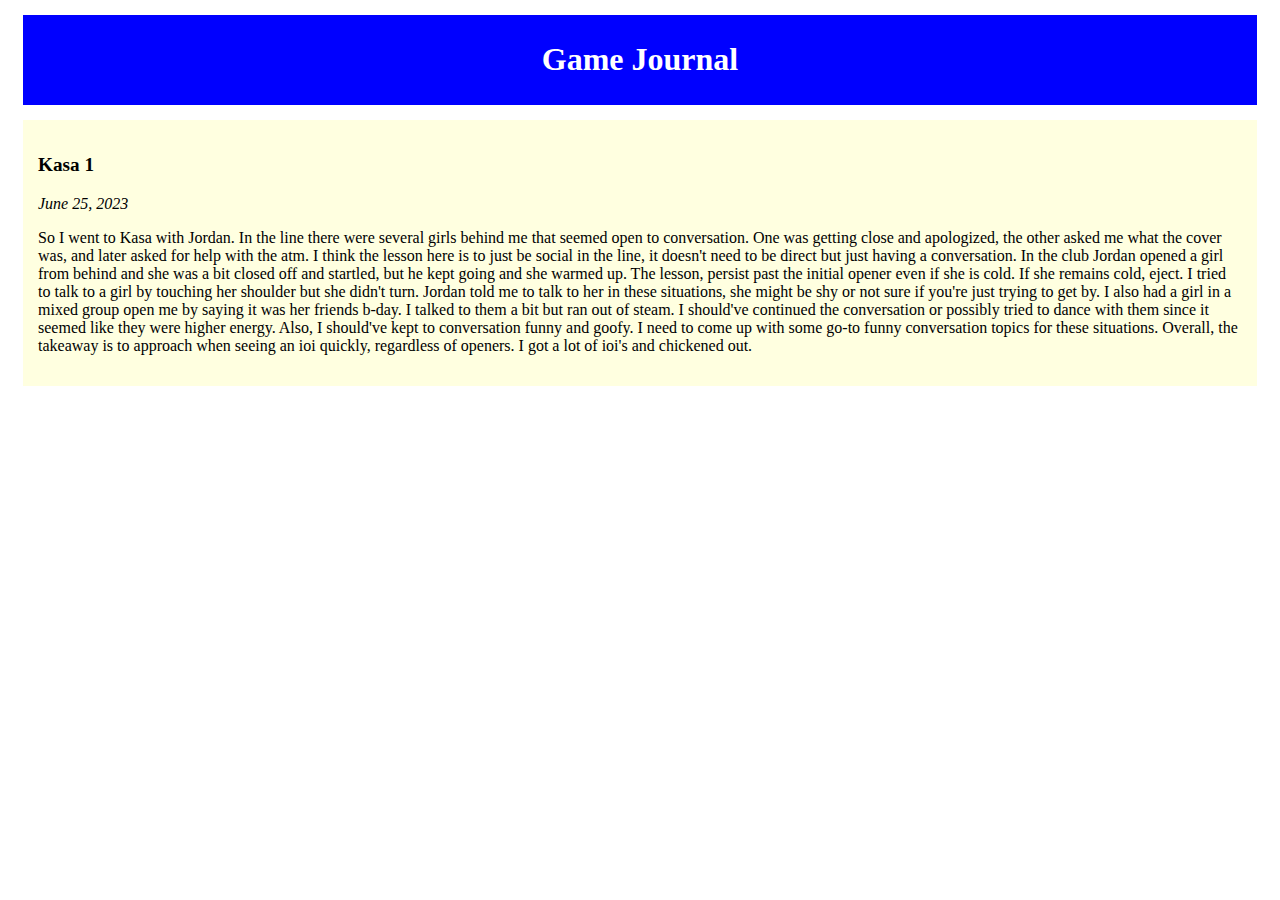
==== commit e4e1719f: "6/25/23" ====
--- a/index.html
+++ b/index.html
@@ -12,7 +12,7 @@
 </head>
 <body>
 <div class="header">
-    <h1>Stinky Blog</h1>
+    <h1>Game Journal</h1>
 </div>
 </div>
 <div class="main">
@@ -22,788 +22,10 @@
         <li><a href="about.html">About Me</a></li>
     </ul>-->
     <div class="post">
-        <p class="post-title">Updates</p>
-        <p class="post-date">January 14, 2023</p>
+        <p class="post-title">Kasa 1</p>
+        <p class="post-date">June 25, 2023</p>
         <p>
-            So it's been almost 4 months since the last post and quite a bit has happened since then. I started going to
-            meet up events using the Meetup.com website and it's been going great. At first I didn't think it would work
-            well because I'd talk to a few people who I didn't connect with. Lately though I've realized it's just a
-            numbers game. You won't connect with most people for friends/dating, but to find the ones you do connect with
-            you have to talk to a lot of people and move on quickly if nothing clicks. So far I've been to bowling events,
-            the Portland night market, mini golf at a bar, a few bars, and some clubs.
-        </p>
-        <p>
-            The clubs are actually where I've had the most fun just dancing. Despite being shy and introverted, the club
-            setting just makes it easy to blend in and bust out some moves. I've gotten some numbers by just telling the
-            girl she is cute and then leaving. I also tried just pointing at my phone and got a number, all flakes though.
-            That last antic I now cringe at. Now I want to work on simply talking to girls as if they're guys. I struggle
-            with approaching and need to make it simple. Just say hey and start a conversation. I think I come in with
-            this pressure of needing to be smooth and seductive, and since I'm not, I come off creepy and also psyche
-            myself out. The thing is, the results don't matter to me. All I care about is putting in the work, aka talking
-            to girls. Forget "game", just have a chat, and some girls will like you. If I talk to enough girls, I've done
-            the work, regardless of results. This also ties in with just having fun and enjoying conversations/dancing
-            with people. Don't just be the guy on the prowl for fresh meat, girls can sense it and you can too. Anyhow,
-            so far I've been to Holocene, Candy, Coffin Club, and Kasa.
-        </p>
-        <p>
-            So I've also met some buddies through the meetups. We've been going out for dinner and hitting clubs/bars.
-            The funny thing is, this is what I was envisioning in the second post of this site, "the plan", I wanted to
-            do exactly what I'm doing now, except one year earlier. I told myself that nightlife wasn't for me, but doing
-            it with buddies and trying clubs has made me realize it is possible and actually quite fun with the right
-            attitude. This has shown me not to give up on something unless you've given it a solid try. Just like with
-            the boxing I'm doing. It's boring just hitting the bags, but until I try sparring for a while I won't quit it.
-            Also, part of that plan was moving out, which I'm planning on doing soon. The hardest part for me is telling
-            my parents. I told them last year when I originally planned to and my mom took it hard. The good news is I'll
-            be in the Portland metro area, so max 30-40 minutes away.
-        </p>
-        <p>
-            Also, I want to get closer with my family and especially my brothers. I was thinking of trying to get them
-            to come to bars/clubs but due to my overwatch parents, it would be hard to pull off. I'll probably try when I
-            move out. Besides that, just generally doing more family activities and staying off my phone and chatting with
-            them more.
-        </p>
-        <p>
-            Ah, almost forgot. I've been using the dating apps for 3-4 months. So far I've had 2 dates. The first one
-            we went to Legends Billiard Hall to play pool. I could tell right away their was no connection and we both
-            didn't contact each other after that. It was still a decent date though. This was my first date ever, at the
-            age of 24. I'm hoping to knock off some of these "first ever" milestones this year when it comes to women.
-            The second date was at Ava's in Hillsboro. We talked for 3 hours. For this one we were gonna do a second
-            date but she told me she met someone else and dropped me like a bad habit. I've got a third date scheduled for
-            tomorrow so we'll see how that goes. I've got more failed date stories for another post.
-        </p>
-        <p>
-            Other misc updates, I got a motorcycle in October. It's a 2022 KTM 390 Adventurer, a solid bike.
-        </p>
-    </div>
-    <div class="post">
-        <p class="post-title">First Attempted Number Close</p>
-        <p class="post-date">September 25, 2022</p>
-        <p>
-            Well what a week it hath been. The last two days were especially noteworthy. Yesterday I went with a few
-            buddies, Cody and Ian, to play some pool at Legends Billiard Hall. It was pretty fun. Some girl asked me if
-            Ian had a girlfriend as I headed to the bathroom. Unfortuanetely for her, he does, and is planning on popping
-            the question soon. If only girls threw themselves at me like that, what a life it must be...
-        </p>
-        <p>
-            However, it is not all doom and gloom. Today at the coffee shop I saw a cute girl, did my first direct
-            approach, asked a girl out for the first time, and got my first rejection. The funny thing is, I didn't care
-            at all about the rejection. She was very nice, so it was an easy let down. Also, I realized that it's not
-            that hard. I was so terrified to approach this girl, especially directly. When I approached her however, it
-            was easy. I've realized that I can do this. Your mind makes you feel scared, but its just that, a feeling.
-            You don't have to let it affect how you think and act. This is hard, but can be done. After this I think
-            direct is more my style, despite being a shy, introverted guy. I have a hard time bullshitting around by
-            pretending I want to know where the train is or where she got her laptop. It feels so out of place with my
-            true intentions. Telling a girl I like her feels so liberating, because it is the honest truth. If she doesn't
-            like me back, that's fine, I just have a nice chat and then take off. All this time I've been trying to dance
-            around the fear by watching videos, reading books and forums, and debating where to go to find women. It's
-            not that hard. Just go somewhere that people are and if you see a cute girl let her know. Also, GO FOR THE
-            NUMBER CLOSE EVERY TIME UNLESS IT IS VERY CLEAR THAT SHE WANTS YOU TO PISS OFF. You have nothing to lose by
-            quickly asking her out for coffee before bailing. From now on, an approach will not count unless this criteria
-            is met.
-        </p>
-    </div>
-    <div class="post">
-        <p class="post-title">Return From Hiatus</p>
-        <p class="post-date">September 18, 2022</p>
-        <p>
-	        So I'm back after an absence of 4 and a half months. To be honest, I decided to end this blog around June due
-            to a lack of interest on my part. I got sick in May right after the previous post. This was the worst illness
-            I've ever had. There was about 2 weeks of pretty harsh sore throat, fever, nausea, etc... On top of that,
-            however, was an extended depression, anxiety and lack of energy for another 2 weeks. This was the worst part,
-            as I had no desire to do anything and felt a sense of dread and anxiety when not around family. I've never had
-            anything like that before, and hopefully never do again. If that is what true depression is like, then that
-            would be a hellish existence.
-        </p>
-        <p>
-            After that sickness, we went to Illinois to visit family and friends. We visited my mom's brothers family and
-            stayed at their house. We also visited several friends/family of my dad who lived around the area. During this
-            trip I got the inspiration to start some hobbies/side projects when returning. For one, I started volunteering
-            at Habitat for Humanity to learn home building skills and also help out of course. Second, I started boxing
-            at West Portland Boxing fitness classes. I'm thinking of joining the team to do sparring and amateur fights.
-            Finally, I started hitting bars around the area in hopes of meeting women and just getting over the fear in
-            general. So far I've hit 5 of them, Loyal Legion (Gin & Tonic), Ickabods (Vodka Cranberry), Brickyard Tavern
-            (Corona), Driftwood Room (Jack & Coke), and Broadway Saloon (Bud Light). I had to hype myself up a lot prior
-            to going into these bars, but it's good to get over the fear. As far as meeting women, it's definitely not my
-            ideal environment, but if I go once in a while I might see some cute girls to talk to.
-        </p>
-        <p>
-            So now for the women part. I slacked off after dropping the 50 approach goal. Only recently I've decided to
-            add back in a goal to approach a girl a week. Without goals I tend to just drift around aimlessly so from now
-            on I'm gonna keep the goals. The main priority is to just get out of the house and be a social, friendly guy.
-            However, I need the goal in the background to force me to make progress. For example, on Friday I forced my
-            self to walk around downtown after work until I made an approach. Without this goal, I would've given up. It
-            took me almost 2 hours to do it as well. So to summarize, the approach log is back on. Fifty for the year is
-            still the goal. The method doesn't matter, as long as I approach a girl outside of a customer service setting
-            and open my mouth. I've got some notes for locations to hit and how often, which I'll add in a new section.
-            The main idea is that I can hit bars/clubs, the street, shops/mall, coffee shop, social circle.
-        </p>
-        <p>
-            So the main goal is to just work on these projects and log efforts here. I'll be more active here from now on,
-            guaranteed or your money back.
-        </p>
-    </div>
-    <div class="post">
-        <p class="post-title">May Updates</p>
-        <p class="post-date">May 1, 2022</p>
-        <p>
-            So I must confess, April was a bit of a downer month for me. I slacked off in most areas and had a bit of a
-            change in direction. I'm going to drop the 50 approach goal, along with the get laid goal. These goals just
-            give me the wrong mindset and I'm not sure that's top priority for me anyhow. Instead I'm just going to focus
-            on being social and friendly. If I see a girl a like and in a reasonable situation, I will approach her of
-            course. I'm not giving up on women or anything like that, simply focusing on getting better in terms of
-            confidence, social skills, etc and the women will be a side affect of that. Instead of approaching just to
-            reach 50, where I usually just ask for the train and bail, I'll approach when I see a probable situation and
-            focus on having a friendly conversation with a bit of flirting and asking for her number at the end. The goal
-            isn't to get laid, just have a nice conversation with a cute girl. My hope is I will stress about approaching
-            less and instead approach in better situations, as well as have an actual conversation instead of ending after
-            10 seconds. Because of these changes, my new goal is to simply get a girl out on a date. In addition to this,
-            I want to take every solid oppurtunity to approach when they come. Today a girl at the coffee shop asked if
-            my notebook was a Harry Potter book because of its cover. I should have continued this conversation and asked
-            for her number. Those are the situations where I've got to be better.
-        </p>
-        <p>
-            Also worth noting, this May I'm focusing on thinking less and taking more action. Basically when in doubt,
-            just do something, regardless of what that is. Today I went to Big Al's and played pool by myself after
-            ordering a Jack and Coke. I had been wanting to order a drink at a bar just to get comfortable with it, but
-            today I finally said screw it and did it. That's the spirit, just do it. It was 11 bucks, so I can't say that
-            I'll be doing that again anytime soon. However, now I can comfortably order a drink at a bar if I'm going with
-            friends or a date. A simple action has taken SOME of the fear out of going to bars.
-        </p>
-    </div>
-    <div class="post">
-        <p class="post-title">Take Action</p>
-        <p class="post-date">April 17, 2022</p>
-        <p>
-            You might not be clear on what you want to do in life. You might not have a passion. The key, however, is to
-            keep moving. Take action, no matter how small or in what area the action applies to. All the other contemplations
-            are just overcomplicating this. Break it down to the base level, which is to take action in REAL LIFE, not
-            online, not by reading about something.
-        </p>
-    </div>
-    <div class="post">
-        <p class="post-title">Updates</p>
-        <p class="post-date">April 10, 2022</p>
-        <p>
-            Yesterday I hit 10 approaches, 20% of the way there. So far, almost all of them have been very short
-            conversations, mostly me asking where something is and them telling me. For the next 10, I want to focus on
-            two things. First, I'm gonna do 5 direct and 5 indirect approaches. The direct ones can start off complimenting
-            her in some way, London Daygame style. Second, I want at least 3 of these approaches to lead to a number or
-            rejection. It's time to get some live feedback. Without this constraint, I'll lazily keep doing short
-            conversations and ending when it gets uncomfortable. The whole point of these approaches is to date girls, so
-            you have to make that clear by flirting and asking for her number. Approaching 50 girls asking for the train
-            and then leaving won't do anything for you.
-        </p>
-        <p>
-            Direct[WIP]: Compliment her clothing/items, guess her job/what's shes doing/ethnicity -> Playful Observation/why
-            you like it -> build on this/ramble ->
-        </p>
-        <p>
-            Indirect: ask about where to find something, one of her items -> ask details/explain why you need to know ->
-            shift to asking her name/job/location -> ask to hang out sometime and number close
-        </p>
-    </div>
-    <div class="post">
-        <p class="post-title">Updates</p>
-        <p class="post-date">April 6, 2022</p>
-        <p>
-            Update time gentlemen. It has been a week and a half for the LOVE OF GOD!!!!!
-        </p>
-        <p>
-            Anyhow, this past Sunday I went with my dad and brother to the mountains. We hit the slopes for some snow
-            boarding. Everyone's getting better, we just don't go enough. We typically go once a year, 2 if lucky. I
-            think 2 is a good frequency for making progress. It gets fun when you warm up enough to start hitting the
-            blue hills. I managed to get the turning down a lot better so that now I just barely turn side to side,
-            resembling more of a wave like this ~. The sharp turning causes you to fall a lot more.
-        </p>
-        <p>
-            This weekend I'm planning on getting some new button downs from the mall. I think we all know what follows.
-            I will be getting several approaches done this weekend, as I haven't done any since the ones almost two weeks
-            ago. Especially at the mall. The goal is to ask for at least one girls number, results be damned.
-        </p>
-    </div>
-    <div class="post">
-        <p class="post-title">Learning and Unlearning Habits</p>
-        <p class="post-date">March 27, 2022</p>
-        <p>
-            After talking with my mom the topic of neuron connections came up. We were discussing how memories are simply
-            a sequence of connections between adjacent neurons. Remembering a certain event lights up this path and
-            strengthens it. I think it's much the same with skills and habits. Learning a new skill or starting a new
-            habit works certain pathways. It is hard at first, because these pathways are weakly formed. Learning is the
-            process of strengthening these pathways until it is easy, then moving on to more difficult tasks. Thinking of
-            everything in this way, we gain a few insights. First, quitting bad habits will get easier, but will be hard
-            in the beginning, as the paths are strong and hard to resist. Almost auto pilot mode. With time and discipline,
-            the paths get weaker and soon the bad habit is much easier to resist. Also, things that are scary at first
-            will get easier and not so scary after repetitions as well. Keep this in mind when overwhelmed by getting
-            started. It won't be this hard for long, otherwise nobody would do it. Just plough through the beginners hell.
-        </p>
-    </div>
-    <div class="post">
-        <p class="post-title">Reunited and it Feels So Good</p>
-        <p class="post-date">March 26, 2022</p>
-        <p>
-            So today we had the family over. Grandma, aunt, their husbands, cousins, their husbands, and one kid. It had
-            been a while since We'd seen our aunt and cousins, over 2 years in fact, so that was nice.
-        </p>
-    </div>
-    <div class="post">
-        <p class="post-title">De Ja Vu</p>
-        <p class="post-date">March 25, 2022</p>
-        <p>
-            I hit 3 approaches today, an all time high. None of them went anywhere however. While walking around Pioneer
-            Square I felt the same sense of tension and weirdness that I did when walking around Gaslamp the first night
-            in San Diego. It feels like a sensory overload, the act of being overwhelmed by the amount of noise and people
-            all around you. While I don't want to rule out nightgame and nightlife stuff, I'm definitely not suited for it.
-            Part of it is going solo, as nightlife is meant to be enjoyed with friends, it's odd to go alone. However,
-            for me sticking to day time street approaches along with cafes, malls, grocery stores, etc is the way to go.
-            Especially as a nervous guy with no experience with women, you don't want to make it harder than it needs to
-            be. Fit it to your lifestyle, don't fit your lifestyle to it.
-        </p>
-    </div>
-    <div class="post">
-        <p class="post-title">Make The Most of Each Approach</p>
-        <p class="post-date">March 22, 2022</p>
-        <p>
-            My lifestyle doesn't involve a lot of interaction with women. I work from home Monday - Thursday, so I only
-            go to the office on Fridays. The office is in downtown Portland, near the PSU campus. This is therefore my
-            golden day for getting at least one approach in. Other than work, I go to the gym a couple times a week to
-            play basketball. There aren't a lot of women in the weight area, and I'd have to approach while heading to
-            the bathroom. I also go the coffee shop several times per week. Approaching here is a bit tougher, and options
-            are often limited. I'm not into night game much, so the primary option would be to go downtown for work more
-            often. Here I could hit the PSU campus, any malls, the streets, cafes, etc... I could also hit the Washington
-            Square Mall once in a while. Anyhow, I'm getting off track here. The point is, with limited approaches, I've
-            got to take each approach further. This doesn't mean treat it super serious and that you must get the number
-            or it is a fail. It simply means do not eject until you have asked for her number if she is not giving signs
-            that she isn't interested or wants to leave. She doesn't have to be showing interest, just not showing
-            disinterest. It might get a bit awkward, but that's alright.
-        </p>
-    </div>
-    <div class="post">
-        <p class="post-title">Win The Day</p>
-        <p class="post-date">March 22, 2022</p>
-        <p>
-            One thing I've begun to think about a bit more is winning the day. I struggle with keeping disciplined through
-            out the day regarding eating healthy, staying off the internet, getting to bed early, and not jerking off.
-            I tend to lose the willpower to resist these temptations later in the day. All I want is one bowl of ice cream.
-            The problem is, once I succumb, then I mentally go "screw it, you've already screwed up today, might as well
-            just start over tomorrow". What usually follows is me eating everything in sight, jerking off, and staying up
-            late on the internet. The problem is that this is aa faulty way of thinking. You aren't a robot, so you're
-            going to have vices and partake in them once in a while. You can't look at each day as either win or lose,
-            instead you have to do the best you can each day. Think of it like a 1-10 score. You want to get the highest
-            score on each day. So if you eat ice cream, bringing the score from 10 to 9, why would you eat another bowl
-            and jerk off, bringing it down to 7? To give another example, lets say in one month Bob gets a few 3/4/5/10
-            days, bunch of 6/10 days, a bunch of 7/10's, a few 8/10's. Let's say he averages 6.5/10 over the month. Jim,
-            on the other hand, gets a few 9/10's, a few 10/10's, and a bunch of 3/4/5/10's. Jim averages 5/10. In this
-            case, Bob comes out with the best average, and that's the goal. So the idea is to do the best each day and
-            not tank after losing a point or two on a given day. Play the long game, don't aim for perfection, just a
-            solid average over a long period of time. To wrap this up, I'll end with a good analogy I read on this topic.
-            If you were hit in the back by another car, you wouldn't say screw it and drive over a cliff right?
-        </p>
-    </div>
-    <div class="post">
-        <p class="post-title">Homicidal Encounter</p>
-        <p class="post-date">March 20, 2022</p>
-        <p>
-            On the way to the coffee shop I was nearly murdered. This guy was in the left lane. I was in the right lane,
-            accelerating past him. Right when I got side by side, he began a lane change. I had to swerve into the bike
-            lane and accelerate to get out of the danger zone. I thought I was getting hit for sure, when we were side
-            by side I looked over and his car looked like it was a few inches away from bashing into mine. That would've
-            been the third accident I've been in, all the fault of the other driver.
-        </p>
-    </div>
-    <div class="post">
-        <p class="post-title">Thoughts and Updates</p>
-        <p class="post-date">March 13, 2022</p>
-        <p>
-            So just some updates here. I'm gonna start posting about events that I attend such as the Batman movie post.
-            This will be good for looking back on and reminiscing about later on when I'm a senile old man. On that note,
-            this past Thursday (March 10 2022), I went to a team lunch with my coworkers at the Burmese Bistro Royale in
-            Beaverton. Several people from our team are leaving and this was a send off lunch for them. The beef curry
-            that I had was quite good. Also, on Friday I usually go to the office to get out of the house. This past
-            Friday one of my coworkers was in the office. He is from Seattle but flew down for our lunch on Thursday. We
-            chatted throughout the day and grabbed lunch at the food carts, like I usually do. It was a bit odd since I'm
-            used to being the only one in the office.
-        </p>
-        <p>
-            Also, I'm going to start forcing myself to do at least one approach per week. This will insure that I don't
-            make excuses and wind up in October with 30 more to go. So far I've only done 3, so I've got to get on it.
-            The key thing I need to remember is to just approach with some made up question, not worrying about how to
-            sustain the conversation. I think the worry about what to talk about keeps me from approaching. This way,
-            the only goal is to simply open my mouth and get the girl to open her mouth in return. I think that is at
-            least half of the battle. After that, I can try and prolong the conversation. Another think is that if a girl
-            likes me, she will likely make some attempt to keep it going as well. So even if I have no seduction skills
-            (which I don't), simply approaching gives you a higher chance of running into a girl who likes you out of
-            sheer luck. It's a numbers game, and the best way to succeed as a novice is to simply put yourself in more
-            conversations with women.
-        </p>
-        <p>
-            Another thought I had today is that in order to make friends and meet women, simply being a friendly, cheer
-            ful guy will go a long way. The vibe you give off is contagious, and people will want to be around you. You
-            make others day, and feel good about yourself. It's a rare win-win situation. Nobody wants to be around the
-            guy who never smiles, has closed-off body language, and doesn't make an effort in conversations. This is what
-            I did in high school and college. I've gotten better, but still do quite a bit of this even today. One big
-            area that will help in this is cleaning up my diet and sleeping habits. These habits have a snowball effect
-            that boosts everything else.
-        </p>
-        <p>
-            Also on that note, taking more opportunities to socialize is a good idea. People you talk to and ask about
-            their hobbies might later invite you to hang out or do an activity or vice versa. The key is to take an
-            interest in them.
-        </p>
-        <p>
-            Anyhow, a bit of a long winded post. We're closing out the first quarter of 2022. For the next few months I'm
-            just going to focus on doing the approaches, keeping disciplined with diet, sleep, work, exercise, persian
-            lessons, and being more friendly and social. Updates will be posted as usual. Stay thirsty my friends.
-        </p>
-    </div>
-    <div class="post">
-        <p class="post-title">New Batman Movie</p>
-        <p class="post-date">March 12, 2022</p>
-        <p>
-            I just saw the new batman movie with my family. Going in I was expecting it to be tolerablle at best. It
-            turned out to be a good movie though. Not at the level of the Christian Bale series, but still well worth
-            going to the theater for. It had a good plot, with riddler serving as the main villain. As they usually do,
-            at the end they teased a sequel with the joker. Based on how good this one was, I'll definitely go when
-            that one comes out.
-        </p>
-    </div>
-    <div class="post">
-        <p class="post-title">It's Over Ladies and Gentlemen</p>
-	<p class="post-date">March 9, 2022</p>
-	<p>
-        Well my rec team lost in the first round of the playoffs, 85-113. They were the better team, no doubt about it.
-	   They had this one guy who kept driving in and scoring. Also, they had this really tall guy, about 6'10'' or so.
-	   We lost by 1 point to them the first time we played, but they didn't have that tall guy. That means the rec 
-	   championship goal I set is going down as a failure. It's over ladies and gentlemen, lets go home!
-    </p>
-    </div>
-    <div class="post">
-        <p class="post-title">Additional objectives for 2022</p>
-        <p class="post-date">January 16, 2022</p>
-        <p>
-            So after some thought I’ve decided on some more abstract areas to improve on for
-            this year. These are less concrete goals to improve mentally in certain areas.
-        </p>
-        <ul>
-            <li>Working on caring less about others opinions, thoughts, and feelings.</li>
-            <li>Work on being more assertive and less passive and/or cautious</li>
-            <li>Work on thinking less about myself and more about the task at hand</li>
-            <li>Work on forgetting + downplaying “negative” events.</li>
-            <li>Work on using logic + reason over emotion (“adult” brain vs. “child”
-                brain)</li>
-            <li>Work on controlling thoughts. Don’t let child brain overrun you with
-                negative thoughts</li>
-            <li>Work on distancing yourself from your thoughts. You can’t always control
-                them, and you often don’t agree with them, so treat them as a product of
-                the “child” brain, scared and emotional.</li>
-        </ul>
-    </div>
-    <div class="post">
-        <p class="post-title">Approach Log 2022</p>
-        <p class="post-date">January 9, 2022</p>
-        <p>
-            This will be a log to track the approaches that I do this year. The goal is to hit 50.
-            An approach won’t count if it doesn’t last at least 30 seconds, but I may still
-            log it. (Edit: Removed 30 sec req as mentioned in goals post)
-        </p>
-        <ol>
-            <li>
-                <p>January 8, 2022</p>
-                <p>
-                    Talked with the lady who was the dental assistant during my appointment. I didn’t
-                    approach her in this case, but we talked throughout the appointment.
-                </p>
-            </li>
-            <li>
-                <p>February 25, 2022</p>
-                <p>
-                    Approached girl on campus walking toward me after finishing my kebab in the park blocks. Asked her where
-                    the train was and whether it went to Beaverton or not. She didn't know about the latter and was turning
-                away/looking at her phone, so it ended. In total the conversation probably lasted about 15-30 seconds.
-                </p>
-            </li>
-            <li>
-                <p>March 3, 2022</p>
-                <p>
-                    Approached a girl who was on her laptop at the coffee shop Ava in Beaverton. The approach was a bit
-                    uncalibrated as I didn't fully commit until I was right in front of her on the way out of the shop.
-                    I just asked her about her laptop and if it was good quality or not. I let her know that I was looking
-                    for a new laptop and wanted to see if hers was good. She didn't seem too interested so I ended it
-                    after about 30 seconds.
-                </p>
-            </li>
-            <li>
-                <p>March 15, 2022</p>
-                <p>
-                    I was nervous as hell during this approach. I was sitting at a big table with 2 girls across from me.
-                    I sat there with approaching them in mind. When they were talking about leaving, I summond the might
-                    of Zeus and asked the closer girl to watch my stuff while I went to the bathroom. When I got back I
-                    thanked her. For this one I knew I was going to chicken out if I tried to start a conversation about
-                    her laptop or phone. It's better to get an approach, no matter how short, than none at all. At least
-                    I'm getting towards my required 50 and also getting over the fear of approaching. I need to step up
-                    the frequency on these though, with at least one a week, two preferred.
-                </p>
-            </li>
-            <li>
-                <p>March 18, 2022</p>
-                <p>
-                    I was trolling around the PSU campus for this one. I grabbed my lunch from the food carts and ate in
-                    the park blocks area. Afterwards, I walked around looking for a girl to approach. I chickened out on
-                    a few of them, but finally approached this girl sitting outside the campus starbucks. I did my usual
-                    routine of pretending to be a moron and asking where the train is. This girl was definitely willing
-                    to talk, so I should have pushed further. She recommended I take the bus, and we talked about where
-                    we were commuting from for a bit. I should have asked more about train vs. bus vs. car. After this,
-                    I could've asked about her student experience, and then number closed. However, this was by far my
-                    longest and best approach thus far, so good work.
-                </p>
-            </li>
-            <li>
-                <p>March 25, 2022</p>
-                <p>
-                    I just got off the train at 10 in the morning for this one. Saw this girl alone looking at her phone,
-                    so I decided to ask her where the PSU campus was. She didn't know, so that was it.
-                </p>
-            </li>
-            <li>
-                <p>March 25, 2022</p>
-                <p>
-                    After eating lunch on the PSU campus, I walked around looking for a girl to approach like a psycho.
-                    I ended up asking a girl who was about to cross as I was finished crossing, so it was a bit
-                    uncalibrated. Also, she didn't pick up that I was trying to get her attention until she was a few
-                    steps past me. I need to make eye contact earlier and stronger, and also say excuse me louder. For
-                    this one she gave a general direction to go for the train but was from out of town, and therefore
-                    didn't know where anything was located. For this one I could've talked about how confusing the train
-                    system is, how she gets around, what she does, and finally where she is from. I was talking to her in
-                    the street so it was a lost cause anyhow.
-                </p>
-            </li>
-            <li>
-                <p>March 25, 2022</p>
-                <p>
-                    After work I was walking around the Pioneer Square area and saw a girl outside a shop. I had to walk
-                    back and sell the confused tourist bit before asking her where the train was. Another one from out
-                    of town who didn't know anything. I could've used the same next steps as the approach above.
-                </p>
-            </li>
-            <li>
-                <p>April 9, 2022</p>
-                <p>
-                    Approached a salesgirl at the mall asking if they sold coats. I just wanted to get an approach done
-                    since I was rapidly losing energy and confidence walking around the mall solo.
-                </p>
-            </li>
-            <li>
-                <p>April 9, 2022</p>
-                <p>
-                    Asked the girl behind me if she could watch my stuff. I could've started a conversation on the way
-                    out about one of her items. She seemed to smile at me a few times, so there may have been something
-                    there.
-                </p>
-            </li>
-            <li>
-                <p>September 16, 2022</p>
-                <p>
-                    Asked girl with her dog near Pioneer Square where train was and where it went. She wasn't very
-                    knowledgeable about the routes. She was walking away, lead by her dog, so I bailed with a few jokes
-                    about hoping I get the right train. I could've asked about how she gets around, how I usually drive,
-                    how I'm from suburbs, etc...
-                </p>
-            </li>
-            <li>
-                <p>September 25, 2022</p>
-                <p>
-                    Did my first direct approach, asked a girl out for the first time, and got rejected for the first time.
-                    Today at the coffee shop I saw a cute girl. She sat outside at first,
-                    and then moved to a table in front of me. I got it set in my mind to approach her at some point, and for the
-                    next 45 minutes I was sweating bullets trying to hype myself up to approach. I've never gotten this hyped
-                    before, however. After stalling for so long I finally packed up and walked towards her. I told her she looked
-                    nice, which she appreciated. I asked if she was Persian. She said she gets that a lot, but no, she is Lebanese.
-                    I commented on how they are similar, and how the coffee shop is owned by Persians so I see a lot of them. I
-                    then told her I was leaving, but that we should get coffee some time. She politely told me she had a boyfriend,
-                    and that he wouldn't appreciate it. I agreed and bid her goodbye.
-                </p>
-            </li>
-        </ol>
-    </div>
-    <div class="post">
-        <p class="post-title">New Years Goals</p>
-        <p class="post-date">January 1, 2022</p>
-        <p>So I’ve decided to abandon the previous challenge. Here are my goals for 2022</p>
-        <p>Game/Women</p>
-        <ul>
-            <li>Get laid</li>
-            <li>Approach & talk to at least 50 women for at least 30 seconds (Edit: decided to remove 30 second req)</li>
-        </ul>
-        <p>Athletic</p>
-        <ul>
-            <li>Be able to do one rep of one arm pushup on each arm</li>
-            <li>Win rec league championship</li>
-        </ul>
-        <p>Intellectual</p>
-        <ul>
-            <li>At least 10 minutes of Persian studies every day</li>
-            <li>Get to lesson 100 of Persian studies</li>
-        </ul>
-        <p>Life</p>
-        <ul>
-            <li>Don't masturbate (Edit: Changed to masturbate once/week max)</li>
-            <li>Take one trip abroad</li>
-            <li>Meditate 10 min every day (Edit: Removed)</li>
-        </ul>
-    </div>
-    <div class="post">
-        <p class="post-title">Untitled</p>
-        <p class="post-date">December 18, 2021</p>
-        <p>I failed again, will start tomorrow</p>
-    </div>
-    <div class="post">
-        <p class="post-title">Redo</p>
-        <p class="post-date">December 15, 2021</p>
-        <p>
-            I’m gonna be short here, I failed the previous challenge as soon as it started.
-            This time I will succeed. Here are the rules
-        </p>
-        <ul>
-            <li>No jerking off</li>
-            <li>Meditate at least 15 minutes every day</li>
-            <li>No internet or food binges</li>
-        </ul>
-        <p>I’ll run this until January 20th, my 24th birthday. Failure is not an option.</p>
-    </div>
-    <div class="post">
-        <p class="post-title">Wrap up 2021</p>
-        <p class="post-date">December 6, 2021</p>
-        <p>
-            So I’ve been progressing with the Farsi, making consistent efforts to do the
-            lessons. I’ve also just started contributing to my company 401K, and will be
-            looking to do an IRA as well as extra investing. Since this is the last month
-            of 2021, I’m setting out some goals to accomplish by years end.
-        </p>
-        <ul>
-            <li>Approach and converse with 5 women for at least 30 seconds</li>
-            <li>Set up IRA and other investments</li>
-            <li>Don’t masturbate once</li>
-            <li>No binge nights – food and/or internet</li>
-            <li>Meditate everyday for at least 5 minutes</li>
-            <li>Grow a glorious beard</li>
-        </ul>
-        <p>
-            * I originally wrote this on December 5th, however I proceeded to fail this
-            challenge for the next 3 days. So it officially starts today, December 8th.
-            I shall not fail this time.
-        </p>
-    </div>
-    <div class="post">
-        <p class="post-title">Book Summary 1 – How to Win Friends and Influence People</p>
-        <p class="post-date">September 18, 2021</p>
-        <b>Techniques in Handling Peoplr</b>
-        <ol>
-            <li>Don’t criticize, condemn or complain.</li>
-            <li>Give honest and sincere appreciation.</li>
-            <li>Arouse in the other person an eager want.</li>
-        </ol>
-        <b>Six ways to Make People Like You</b>
-        <ol>
-            <li>Become genuinely interested in other people.</li>
-            <li>Smile</li>
-            <li>Remember that a person’s name is to that person the sweetest and most important sound in any language.</li>
-            <li>Be a good listener. Encourage others to talk about themselves</li>
-            <li>Talk in terms of the other person’s interests</li>
-            <li>Make the other person feel important – and do it sincerely</li>
-        </ol>
-        <b>Win People to your Way of Thinking</b>
-        <ol>
-            <li>The only way to get the best of an argument is to avoid i</li>
-            <li>Show respect for the other person’s opinions. Never say, “You’re wrong.”</li>
-            <li>If you are wrong, admit it quickly and emphatically.</li>
-            <li>Begin in a friendly way</li>
-            <li>Get the other person saying “yes, yes” immediately.</li>
-            <li>Let the other person do a great deal of the talking.</li>
-            <li>Let the other person feel that the idea is his or hers</li>
-            <li>Try honestly to see things from the other person’s point of view</li>
-            <li>Be sympathetic with the other person’s ideas and desires</li>
-            <li>Appeal to the nobler motives. (“You’re a fair man Jim, so …”)</li>
-            <li>Dramatize your ideas.</li>
-            <li>Throw down a challenge. (If all else fails, get people in competitive state to prove you wrong or beat others)</li>
-        </ol>
-        <b>Be a Leader: How to Change People Without Giving Offense or Arousing Resentment</b>
-        <ol>
-            <li>Begin with praise and honest appreciation.</li>
-            <li>Call attention to people’s mistakes indirectly.</li>
-            <li>Talk about your own mistakes before criticizing the other person.</li>
-            <li>Ask questions instead of giving direct orders. (Do you think doing X will result in Y improvement?)</li>
-            <li>Let the other person save face. (If they were wrong, brush it under the rug)</li>
-            <li>Praise the slightest improvement and praise every improvement. Be “hearty in your approbation and lavish in your praise.”</li>
-            <li>Give the other person a fine reputation to live up to. (Similar to noble motives above)</li>
-            <li>Use encouragement. Make the fault seem easy to correct. (Just work on your jumper a bit and you’ll be dominating)</li>
-            <li>Make the other person happy about doing the thing you suggest.</li>
-        </ol>
-        <p>
-            Overall the general theme of this book is to think from other people’s
-            perspective. Talk about their interests, avoid hurting their feelings, boost
-            their ego, make them feel important. The book also emphasizes to be genuine in
-            these actions, don’t give fake compliments or interest. This would take some
-            effort on your part, as you may not be interested in the person at fist
-            glance. Some of the techniques in this book seem like they would rub people
-            the wrong way despite them being genuine. Some people might see these
-            techniques as buttering them up in the hope of getting them to do stuff.
-            This is acknowledged by Dale, as he says these techniques won’t work for
-            everyone. Overall it was a good read that will take some active practice of
-            the techniques to see results from.
-        </p>
-
-    </div>
-    <div class="post">
-        <p class="post-title">Vacation Update</p>
-        <p class="post-date">September 18, 2021</p>
-        <p>
-            It’s been over a month since the last update here. In that time I wrapped up
-            my internship at Amazon. I also took a week and a half long trip to San Diego
-            from September 3rd – 15th. The trip was enjoyable, but I also longed to return
-            home throughout it. It didn’t start out great. First, the flight was delayed
-            twice. Then there was a huge line for the rental car. Once I got the the
-            front, I was ripped off by the rental car guy, having to pay twice for
-            insurance and other fees. Then I had to figure out where to park. After that
-            I had to figure out how to work the key and get into the room. Finally, I
-            walked around the Gaslamp district, the cities nightlife area, and tried to
-            find something to eat. I have to say, after this adventure, I’ve been turned
-            off of nightlife aspirations. It’s just too loud for me.
-        </p>
-        <p>After that first day, things got better. I did several activities throughout such as</p>
-        <ul>
-            <li>Visiting the Old Town area, the zoo, Caranardo (an island across from downtown)</li>
-            <li>Visiting natural parks and monuments such as Cabrillo (lighthouse), Torrey Pines, Mission (Church), and Sunset Cliffs</li>
-            <li>Snorkeling and kayaking in La Jolla Cove. There were leopard sharks here.</li>
-            <li>Surfing at Pacific Beach</li>
-            <li>Smoking a cigar at Mission Beach and visiting Belmont Park</li>
-            <li>Fishing at Mission beach on a skipper boat. I finally caught one fish after moving to land fishing.</li>
-            <li>Horseback riding and visiting the U.S. – Mexican border</li>
-        </ul>
-        <p>[29 images]</p>
-        <p>
-            Overall the area wasn’t bad. There was however, a large homeless population
-            near the area I was staying. I was asked for money several times, twice I
-            obliged. I gave one guy 5 dollars and another 3 dollars to get a meal at
-            McDonalds.
-        </p>
-        <p>
-            Upon my return I’m enjoying the break and trying to think of projects
-            outside of work that I want to focus on in my twenties. Here are a few so
-            far:
-        </p>
-        <ul>
-            <li>Become conversational in Farsi</li>
-            <li>Keep progressing with my workout routine</li>
-            <li>Get competent with women</li>
-            <li>Travel at least a week every year to a new location</li>
-            <li>Try some type of fighting such as boxing, karate, or mma</li>
-            <li>Read books on a variety of non-fiction topics to gain knowledge about the world</li>
-        </ul>
-        <p>
-            I’ve been studying Farsi consistently for a few months now. This one
-            shouldn’t be too hard, as long as I stay disciplined and keep studying at
-            least every other day. For my workout routine, I’ve slowed in my progress
-            quite a bit, however as long as I’m doing hard workouts to keep in shape this
-            one isn’t too big of a concern. I might even try lifting again in the future,
-            who knows. Getting competent with women is probably the hardest one on here.
-            I’ll have to cold approach, something I haven’t done yet. Right now I’m
-            thinking of doing the indirect style from Roosh’s Day Bang book. I’ll do
-            approaches in the grocery store, coffee shops, public transport, the mall,
-            and the street. I think this style fits me better than direct. Also daygame
-            fits me better than nightgame. As long as I put in consistent effort at this,
-            I’ll live with the results. As for traveling, this shouldn’t be hard at all.
-            I’ll pick locations based on brief research, and book the trip. The fighting
-            one isn’t the most important to me. It seems like a good thing to be competent
-            in, so I’ll look into trying this out. Finally, the book reading is important
-            to gain a good knowledge about various topics while still young.
-        </p>
-        <p>
-            Surely other projects will come up throughout my twenties, but if I complete
-            these ones, I can say I made the most of my time and became a competent man.
-        </p>
-    </div>
-    <div class="post">
-        <p class="post-title">I'm back</p>
-        <p class="post-date">August 12, 2021</p>
-        <p>
-            So it’s been a while. In fact, this is the first post of 2021. It’s been 8
-            months since the last post. Not that anyone gives a shit anyways. So I’m
-            graduating in a couple weeks. I should be getting an offer to join Amazon
-            full time as well. However, I’m going to request a couple weeks off after
-            finishing school. With this time, I’m taking my talents abroad. I haven’t
-            determined where to go yet, however there are several favorites. I’m thinking
-            about somewhere in the U.K., such as London. I’m also thinking about
-            somewhere in Eastern Europe, such as Poland. Finally, South America has been
-            recommended at Swooptheworld forum, so I might go there. During this time I
-            will enjoy the sights, and also get laid. I’m going in there with no game
-            experience, but I’m gonna make it happen.
-        </p>
-        <p>
-            Aside from all that, I’m planning on moving out in the near future as well.
-            There is no rush, but I’m considering whether to rent or buy a home. I’ll
-            have to do some research on this later on. I’ve also been progressing on the
-            Persian lessons at easypersian.com. Being conversational in Farsi is the goal.
-            I don’t care as much about writing, but just being able to speak the language
-            would be great, as my mom and her side of the family are all Persian. Well
-            that’s all for today, here are some photos to keep you entertained.
-        </p>
-        <p>[1 image]</p>
-        <p>After a team meeting at Amazon PDX 17 office, parked in the PSU basement lot (June 16 2021)</p>
-        <p>[1 image]</p>
-    </div>
-    <div class="post">
-        <p class="post-title">Timberline</p>
-        <p class="post-date">December 29, 2020</p>
-        <p>Yesterday at the Timberline Lodge. Did some snowboarding.</p>
-        <p>[1 image]</p>
-    </div>
-    <div class="post">
-        <p class="post-title">The Park</p>
-        <p class="post-date">December 18, 2020</p>
-        <p>Greenway Elementary School. Just some ball with the boyz</p>
-        <p>[4 images]</p>
-    </div>
-    <div class="post">
-        <p class="post-title">The Maul</p>
-        <p class="post-date">December 15, 2020</p>
-        <p>Washington Square Mall and surrounding view, Tigard Oregon</p>
-        <p>[3 images]</p>
-    </div>
-    <div class="post">
-        <p class="post-title">The View</p>
-        <p class="post-date">December 8, 2020</p>
-        <p>Here’s the view from Scholls Heights Elementary school. Pretty nice, eh?</p>
-        <p>[2 images]</p>
-    </div>
-    <div class="post">
-        <p class="post-title">The Plan</p>
-        <p class="post-date">December 7, 2020</p>
-        <p>
-            So here’s the plan. I’m on track to graduate with my Bachelors in the of
-            summer 2021 (August). After this I’m going to move out of my parents basement
-            as soon as possible. In fact, I’ll be planning the move as I’m finishing my
-            degree. There are several priorities I have for where I will move to. First,
-            it will be near my parents. I want to stay close to them so I can visit on a
-            weekly basis. Second, it will be a super cheap studio place, as I don’t care
-            about having a nice place, just a kitchen, bathroom, and bedroom. Finally, I
-            want to be close to the action in Portland, specifically the nightlife areas.
-            I likely won’t be in the city, due to the cost, but right outside of it. I can
-            take the train into the city. Starting late 2021 and into 2022, I’m gonna go
-            out and build up a social life. I’m going to start chatting up women and gain
-            some competence in that area. I’m also going to try and meet male friends that
-            I can hang out with and potentially wing with while hitting on women. I’m
-            almost 23 now, so this game journey will begin at 23/24 years old. From now
-            until I graduate, I’ll focus on school, my internship, and keeping healthy and
-            active.
-        </p>
-    </div>
-    <div class="post">
-        <p class="post-title">Welcome to my stinky blog</p>
-        <p class="post-date">January 28, 2020</p>
-        <p>
-            Hi guys, welcome to my sucky blog. This blog sucks ok. Everyone has to have
-            there stupid, shitty blog nowadays. What’s the deal? Just like everyone has
-            to have their sucky autobiography that they didn’t even write. Anyways, just
-            an explanation my the blogs name in a nutshell.
+	    So I went to Kasa with Jordan. In the line there were several girls behind me that seemed open to conversation. One was getting close and apologized, 	      the other asked me what the cover was, and later asked for help with the atm. I think the lesson here is to just be social in the line, it doesn't need to be direct but just having a conversation. In the club Jordan opened a girl from behind and she was a bit closed off and startled, but he kept going and she warmed up. The lesson, persist past the initial opener even if she is cold. If she remains cold, eject. I tried to talk to a girl by touching her shoulder but she didn't turn. Jordan told me to talk to her in these situations, she might be shy or not sure if you're just trying to get by. I also had a girl in a mixed group open me by saying it was her friends b-day. I talked to them a bit but ran out of steam. I should've continued the conversation or possibly tried to dance with them since it seemed like they were higher energy. Also, I should've kept to conversation funny and goofy. I need to come up with some go-to funny conversation topics for these situations. Overall, the takeaway is to approach when seeing an ioi quickly, regardless of openers. I got a lot of ioi's and  chickened out.
         </p>
     </div>
 </div>
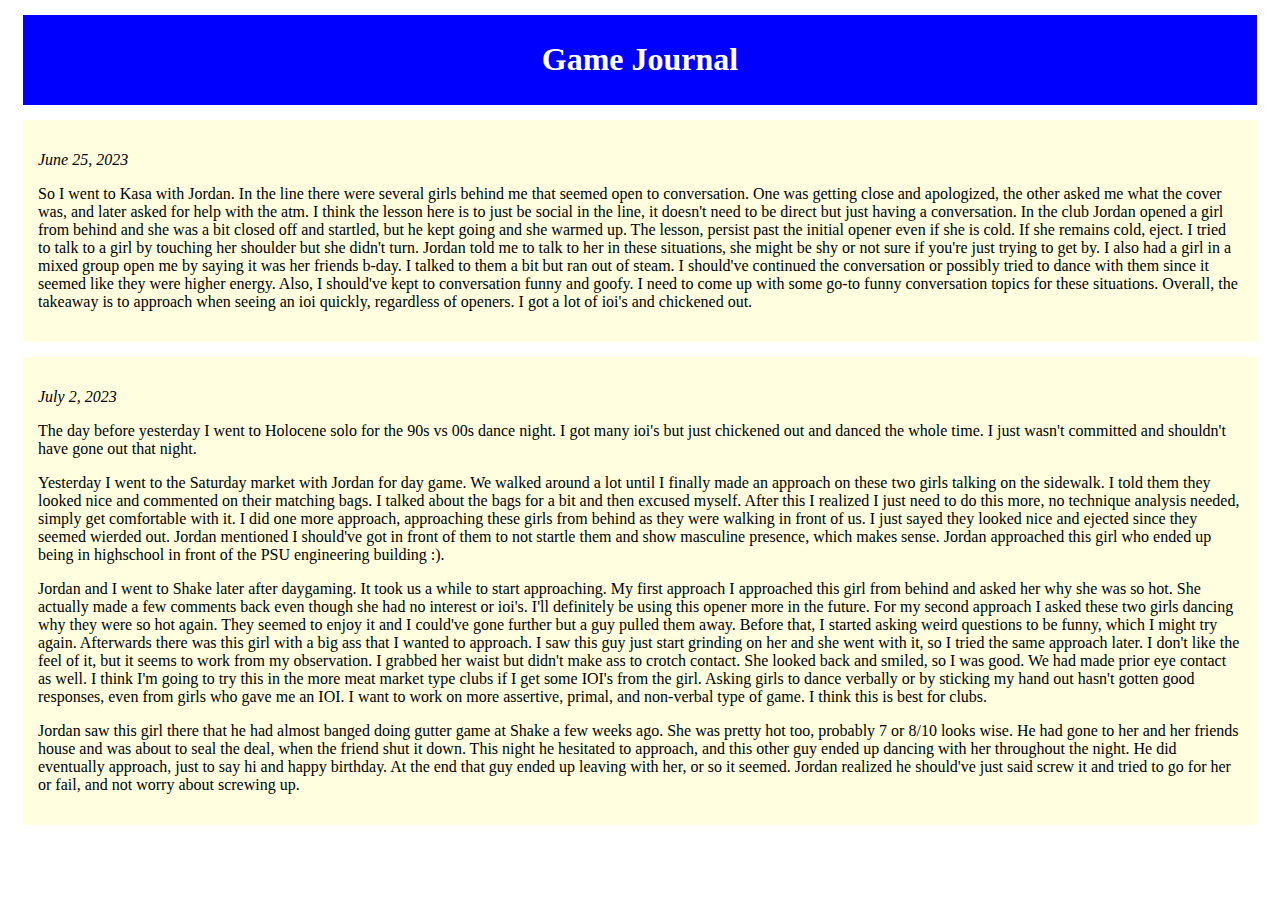
==== commit 55aa586c: "7/4/23" ====
--- a/index.html
+++ b/index.html
@@ -22,12 +22,26 @@
         <li><a href="about.html">About Me</a></li>
     </ul>-->
     <div class="post">
-        <p class="post-title">Kasa 1</p>
         <p class="post-date">June 25, 2023</p>
         <p>
 	    So I went to Kasa with Jordan. In the line there were several girls behind me that seemed open to conversation. One was getting close and apologized, 	      the other asked me what the cover was, and later asked for help with the atm. I think the lesson here is to just be social in the line, it doesn't need to be direct but just having a conversation. In the club Jordan opened a girl from behind and she was a bit closed off and startled, but he kept going and she warmed up. The lesson, persist past the initial opener even if she is cold. If she remains cold, eject. I tried to talk to a girl by touching her shoulder but she didn't turn. Jordan told me to talk to her in these situations, she might be shy or not sure if you're just trying to get by. I also had a girl in a mixed group open me by saying it was her friends b-day. I talked to them a bit but ran out of steam. I should've continued the conversation or possibly tried to dance with them since it seemed like they were higher energy. Also, I should've kept to conversation funny and goofy. I need to come up with some go-to funny conversation topics for these situations. Overall, the takeaway is to approach when seeing an ioi quickly, regardless of openers. I got a lot of ioi's and  chickened out.
         </p>
     </div>
+    <div class="post">
+        <p class="post-date">July 2, 2023</p>
+        <p>
+	    The day before yesterday I went to Holocene solo for the 90s vs 00s dance night. I got many ioi's but just chickened out and danced the whole time. I just wasn't committed and shouldn't have gone out that night.
+        </p>
+	<p>
+	    Yesterday I went to the Saturday market with Jordan for day game. We walked around a lot until I finally made an approach on these two girls talking on the sidewalk. I told them they looked nice and commented on their matching bags. I talked about the bags for a bit and then excused myself. After this I realized I just need to do this more, no technique analysis needed, simply get comfortable with it. I did one more approach, approaching these girls from behind as they were walking in front of us. I just sayed they looked nice and ejected since they seemed wierded out. Jordan mentioned I should've got in front of them to not startle them and show masculine presence, which makes sense. Jordan approached this girl who ended up being in highschool in front of the PSU engineering building :). 
+	</p>
+	<p>
+	    Jordan and I went to Shake later after daygaming. It took us a while to start approaching. My first approach I approached this girl from behind and asked her why she was so hot. She actually made a few comments back even though she had no interest or ioi's. I'll definitely be using this opener more in the future. For my second approach I asked these two girls dancing why they were so hot again. They seemed to enjoy it and I could've gone further but a guy pulled them away. Before that, I started asking weird questions to be funny, which I might try again. Afterwards there was this girl with a big ass that I wanted to approach. I saw this guy just start grinding on her and she went with it, so I tried the same approach later. I don't like the feel of it, but it seems to work from my observation. I grabbed her waist but didn't make ass to crotch contact. She looked back and smiled, so I was good. We had made prior eye contact as well. I think I'm going to try this in the more meat market type clubs if I get some IOI's from the girl. Asking girls to dance verbally or by sticking my hand out hasn't gotten good responses, even from girls who gave me an IOI. I want to work on more assertive, primal, and non-verbal type of game. I think this is best for clubs. 
+	</p>
+	<p>
+	    Jordan saw this girl there that he had almost banged doing gutter game at Shake a few weeks ago. She was pretty hot too, probably 7 or 8/10 looks wise. He had gone to her and her friends house and was about to seal the deal, when the friend shut it down. This night he hesitated to approach, and this other guy ended up dancing with her throughout the night. He did eventually approach, just to say hi and happy birthday. At the end that guy ended up leaving with her, or so it seemed. Jordan realized he should've just said screw it and tried to go for her or fail, and not worry about screwing up.
+	</p>
+    </div>
 </div>
 </body>
 </html>
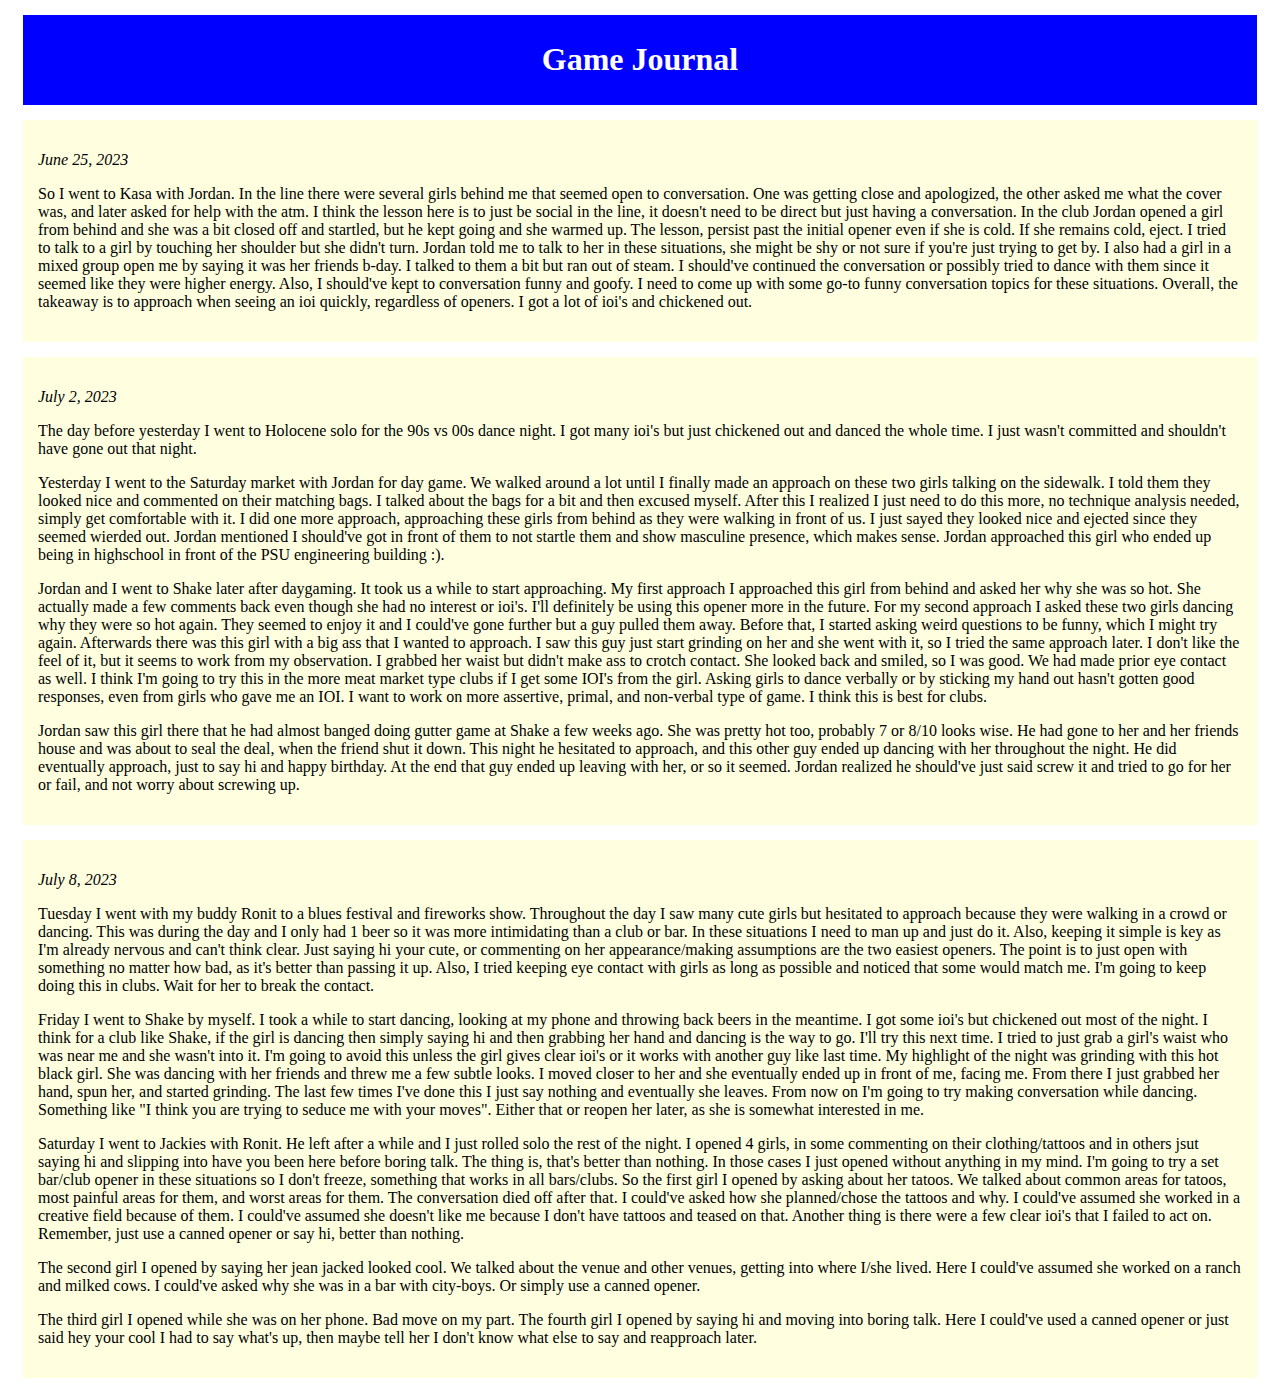
==== commit 4325c112: "7/12/23" ====
--- a/index.html
+++ b/index.html
@@ -42,6 +42,24 @@
 	    Jordan saw this girl there that he had almost banged doing gutter game at Shake a few weeks ago. She was pretty hot too, probably 7 or 8/10 looks wise. He had gone to her and her friends house and was about to seal the deal, when the friend shut it down. This night he hesitated to approach, and this other guy ended up dancing with her throughout the night. He did eventually approach, just to say hi and happy birthday. At the end that guy ended up leaving with her, or so it seemed. Jordan realized he should've just said screw it and tried to go for her or fail, and not worry about screwing up.
 	</p>
     </div>
+    <div class="post">
+        <p class="post-date">July 8, 2023</p>
+	<p>
+	    Tuesday I went with my buddy Ronit to a blues festival and fireworks show. Throughout the day I saw many cute girls but hesitated to approach because they were walking in a crowd or dancing. This was during the day and I only had 1 beer so it was more intimidating than a club or bar. In these situations I need to man up and just do it. Also, keeping it simple is key as I'm already nervous and can't think clear. Just saying hi your cute, or commenting on her appearance/making assumptions are the two easiest openers. The point is to just open with something no matter how bad, as it's better than passing it up. Also, I tried keeping eye contact with girls as long as possible and noticed that some would match me. I'm going to keep doing this in clubs. Wait for her to break the contact. 
+	</p>
+	<p>
+	    Friday I went to Shake by myself. I took a while to start dancing, looking at my phone and throwing back beers in the meantime. I got some ioi's but chickened out most of the night. I think for a club like Shake, if the girl is dancing then simply saying hi and then grabbing her hand and dancing is the way to go. I'll try this next time. I tried to just grab a girl's waist who was near me and she wasn't into it. I'm going to avoid this unless the girl gives clear ioi's or it works with another guy like last time. My highlight of the night was grinding with this hot black girl. She was dancing with her friends and threw me a few subtle looks. I moved closer to her and she eventually ended up in front of me, facing me. From there I just grabbed her hand, spun her, and started grinding. The last few times I've done this I just say nothing and eventually she leaves. From now on I'm going to try making conversation while dancing. Something like "I think you are trying to seduce me with your moves". Either that or reopen her later, as she is somewhat interested in me.
+	</p>
+	<p>
+	    Saturday I went to Jackies with Ronit. He left after a while and I just rolled solo the rest of the night. I opened 4 girls, in some commenting on their clothing/tattoos and in others jsut saying hi and slipping into have you been here before boring talk. The thing is, that's better than nothing. In those cases I just opened without anything in my mind. I'm going to try a set bar/club opener in these situations so I don't freeze, something that works in all bars/clubs. So the first girl I opened by asking about her tatoos. We talked about common areas for tatoos, most painful areas for them, and worst areas for them. The conversation died off after that. I could've asked how she planned/chose the tattoos and why. I could've assumed she worked in a creative field because of them. I could've assumed she doesn't like me because I don't have tattoos and teased on that. Another thing is there were a few clear ioi's that I failed to act on. Remember, just use a canned opener or say hi, better than nothing.
+	</p>
+	<p>
+	    The second girl I opened by saying her jean jacked looked cool. We talked about the venue and other venues, getting into where I/she lived. Here I could've assumed she worked on a ranch and milked cows. I could've asked why she was in a bar with city-boys. Or simply use a canned opener.
+	</p>
+	<p>
+	    The third girl I opened while she was on her phone. Bad move on my part. The fourth girl I opened by saying hi and moving into boring talk. Here I could've used a canned opener or just said hey your cool I had to say what's up, then maybe tell her I don't know what else to say and reapproach later.
+	</p>
+    </div>
 </div>
 </body>
 </html>
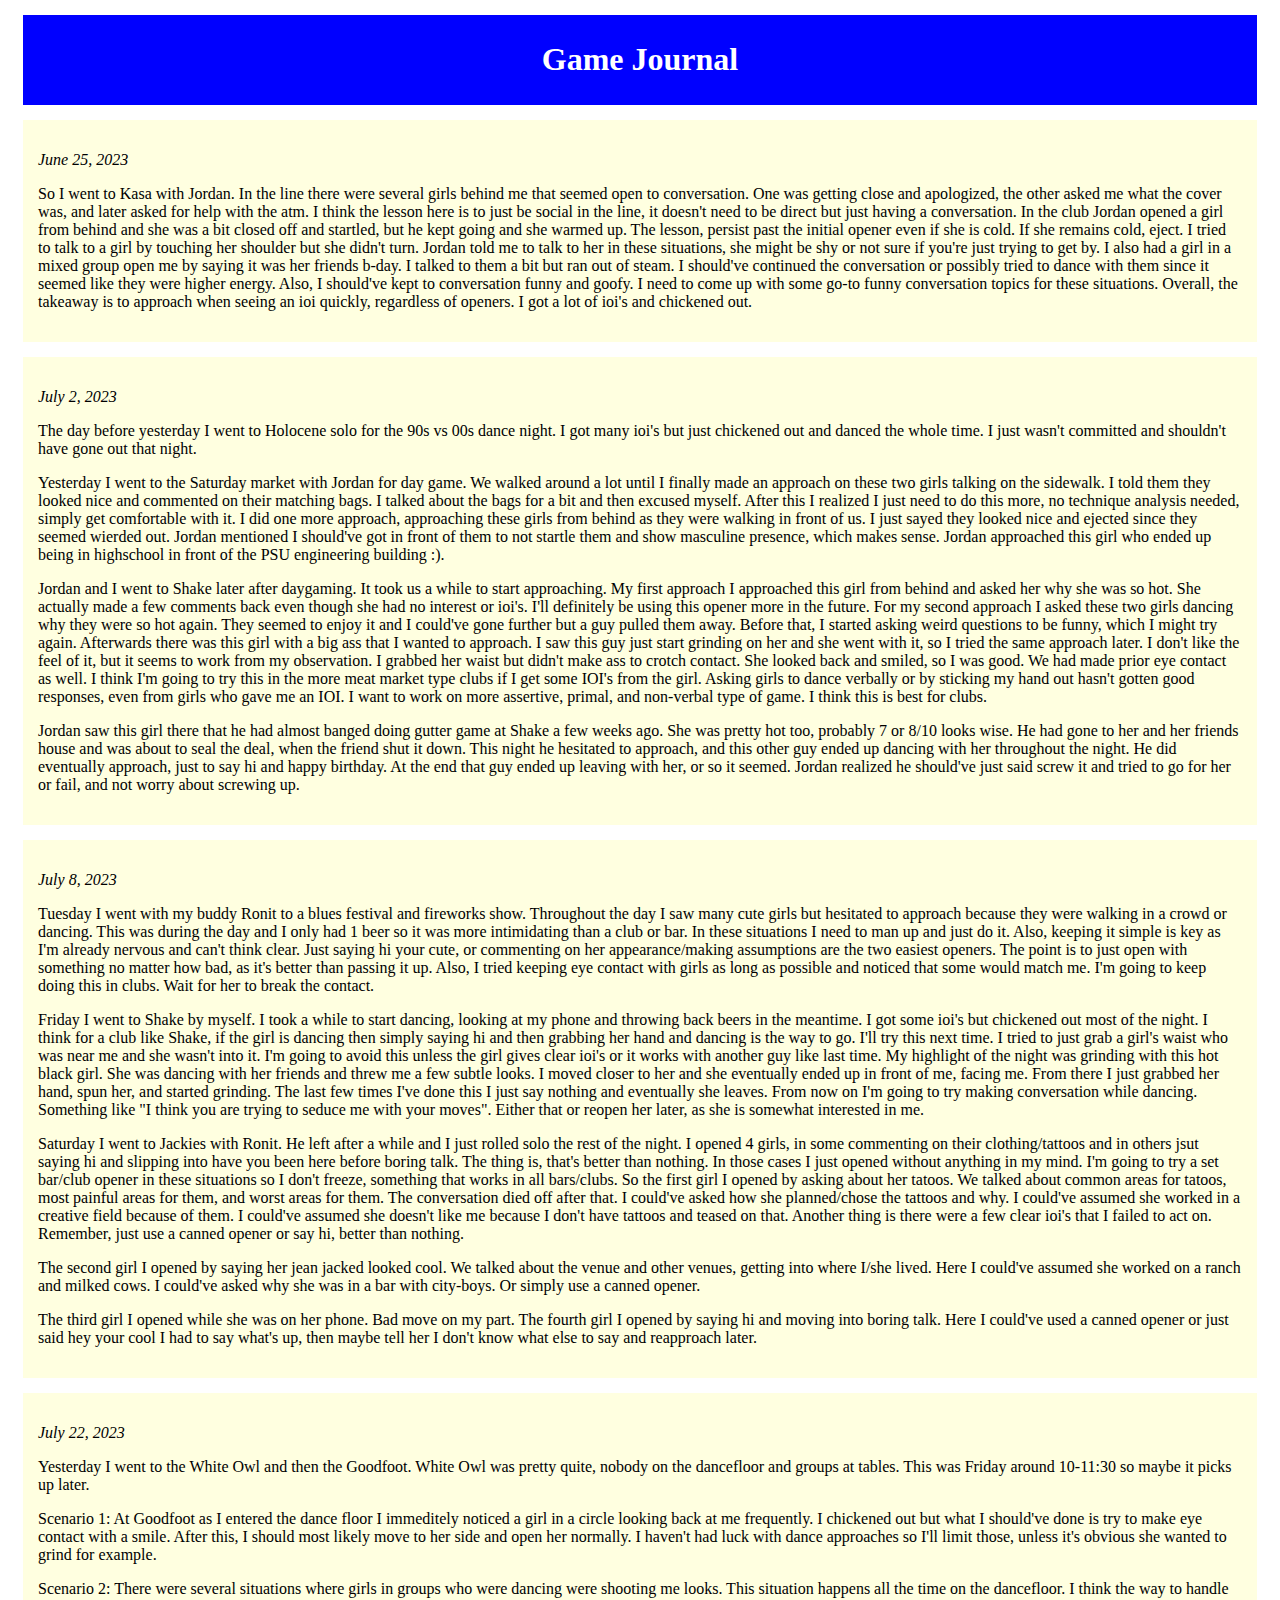
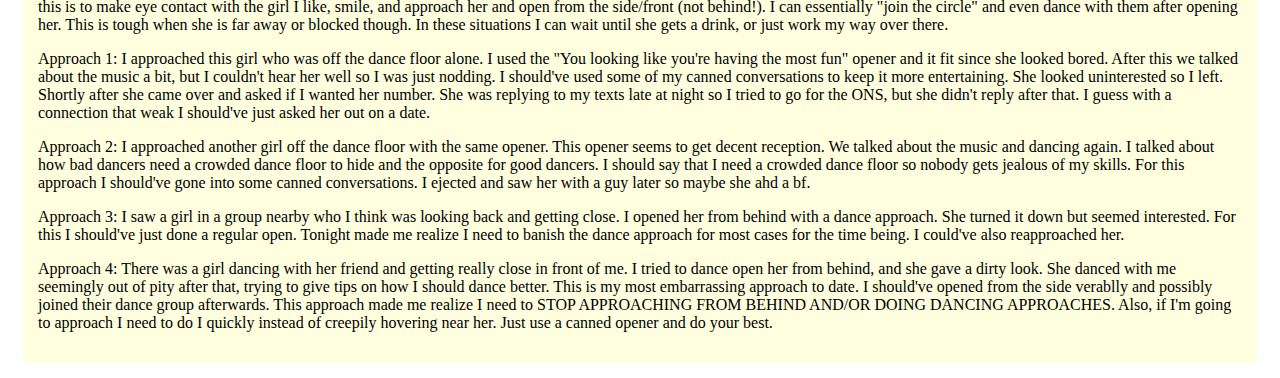
==== commit d0991d13: "7/22/23" ====
--- a/index.html
+++ b/index.html
@@ -60,6 +60,30 @@
 	    The third girl I opened while she was on her phone. Bad move on my part. The fourth girl I opened by saying hi and moving into boring talk. Here I could've used a canned opener or just said hey your cool I had to say what's up, then maybe tell her I don't know what else to say and reapproach later.
 	</p>
     </div>
+    <div class="post">
+        <p class="post-date">July 22, 2023</p>
+	<p>
+	    Yesterday I went to the White Owl and then the Goodfoot. White Owl was pretty quite, nobody on the dancefloor and groups at tables. This was Friday around 10-11:30 so maybe it picks up later.
+	</p>
+	<p>
+	    Scenario 1: At Goodfoot as I entered the dance floor I immeditely noticed a girl in a circle looking back at me frequently. I chickened out but what I should've done is try to make eye contact with a smile. After this, I should most likely move to her side and open her normally. I haven't had luck with dance approaches so I'll limit those, unless it's obvious she wanted to grind for example.
+	</p>
+	<p>
+	    Scenario 2: There were several situations where girls in groups who were dancing were shooting me looks. This situation happens all the time on the dancefloor. I think the way to handle this is to make eye contact with the girl I like, smile, and approach her and open from the side/front (not behind!). I can essentially "join the circle" and even dance with them after opening her. This is tough when she is far away or blocked though. In these situations I can wait until she gets a drink, or just work my way over there.  
+	</p>
+	<p>
+	    Approach 1: I approached this girl who was off the dance floor alone. I used the "You looking like you're having the most fun" opener and it fit since she looked bored. After this we talked about the music a bit, but I couldn't hear her well so I was just nodding. I should've used some of my canned conversations to keep it more entertaining. She looked uninterested so I left. Shortly after she came over and asked if I wanted her number. She was replying to my texts late at night so I tried to go for the ONS, but she didn't reply after that. I guess with a connection that weak I should've just asked her out on a date. 
+	</p>
+	<p>
+	    Approach 2: I approached another girl off the dance floor with the same opener. This opener seems to get decent reception. We talked about the music and dancing again. I talked about how bad dancers need a crowded dance floor to hide and the opposite for good dancers. I should say that I need a crowded dance floor so nobody gets jealous of my skills. For this approach I should've gone into some canned conversations. I ejected and saw her with a guy later so maybe she ahd a bf.
+	</p>
+	<p>
+	    Approach 3: I saw a girl in a group nearby who I think was looking back and getting close. I opened her from behind with a dance approach. She turned it down but seemed interested. For this I should've just done a regular open. Tonight made me realize I need to banish the dance approach for most cases for the time being. I could've also reapproached her.
+	</p>
+	<p>
+	    Approach 4: There was a girl dancing with her friend and getting really close in front of me. I tried to dance open her from behind, and she gave a dirty look. She danced with me seemingly out of pity after that, trying to give tips on how I should dance better. This is my most embarrassing approach to date. I should've opened from the side verablly and possibly joined their dance group afterwards. This approach made me realize I need to STOP APPROACHING FROM BEHIND AND/OR DOING DANCING APPROACHES. Also, if I'm going to approach I need to do I quickly instead of creepily hovering near her. Just use a canned opener and do your best.
+	</p>
+    </div>
 </div>
 </body>
 </html>
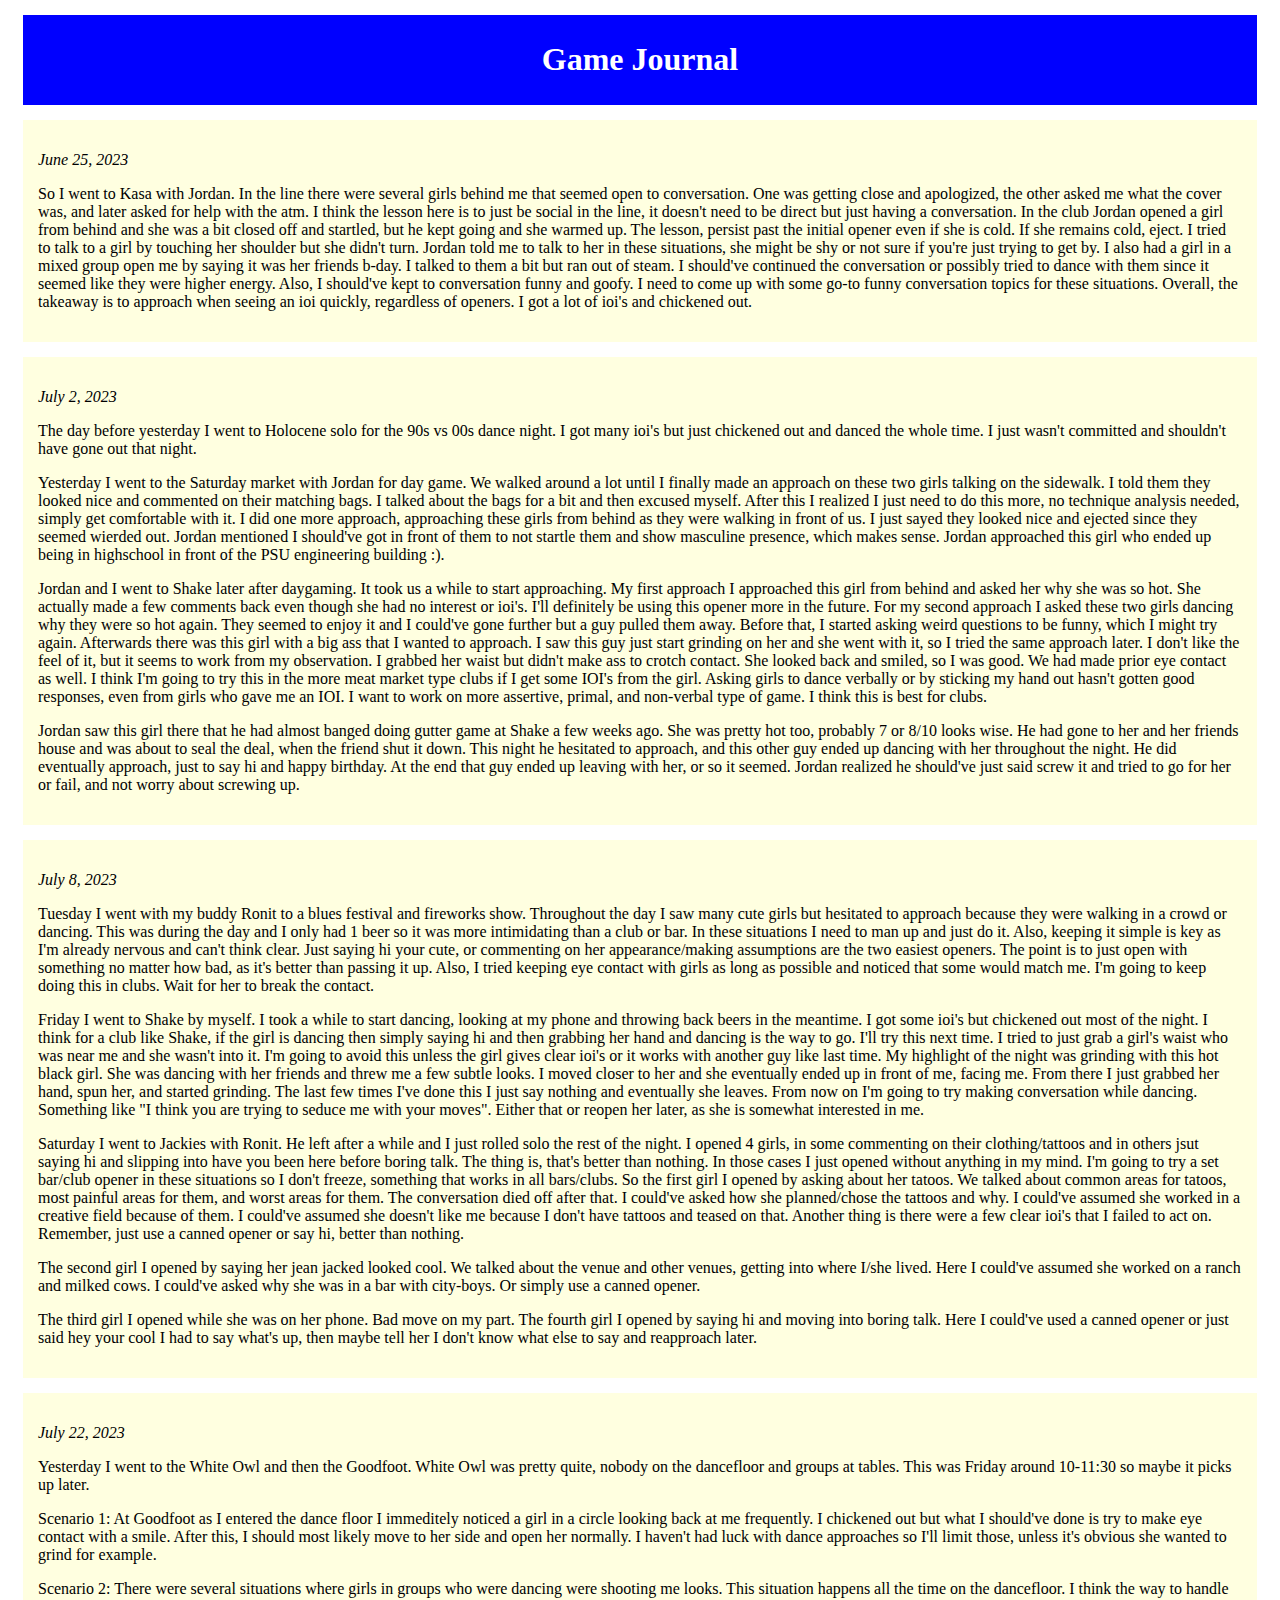
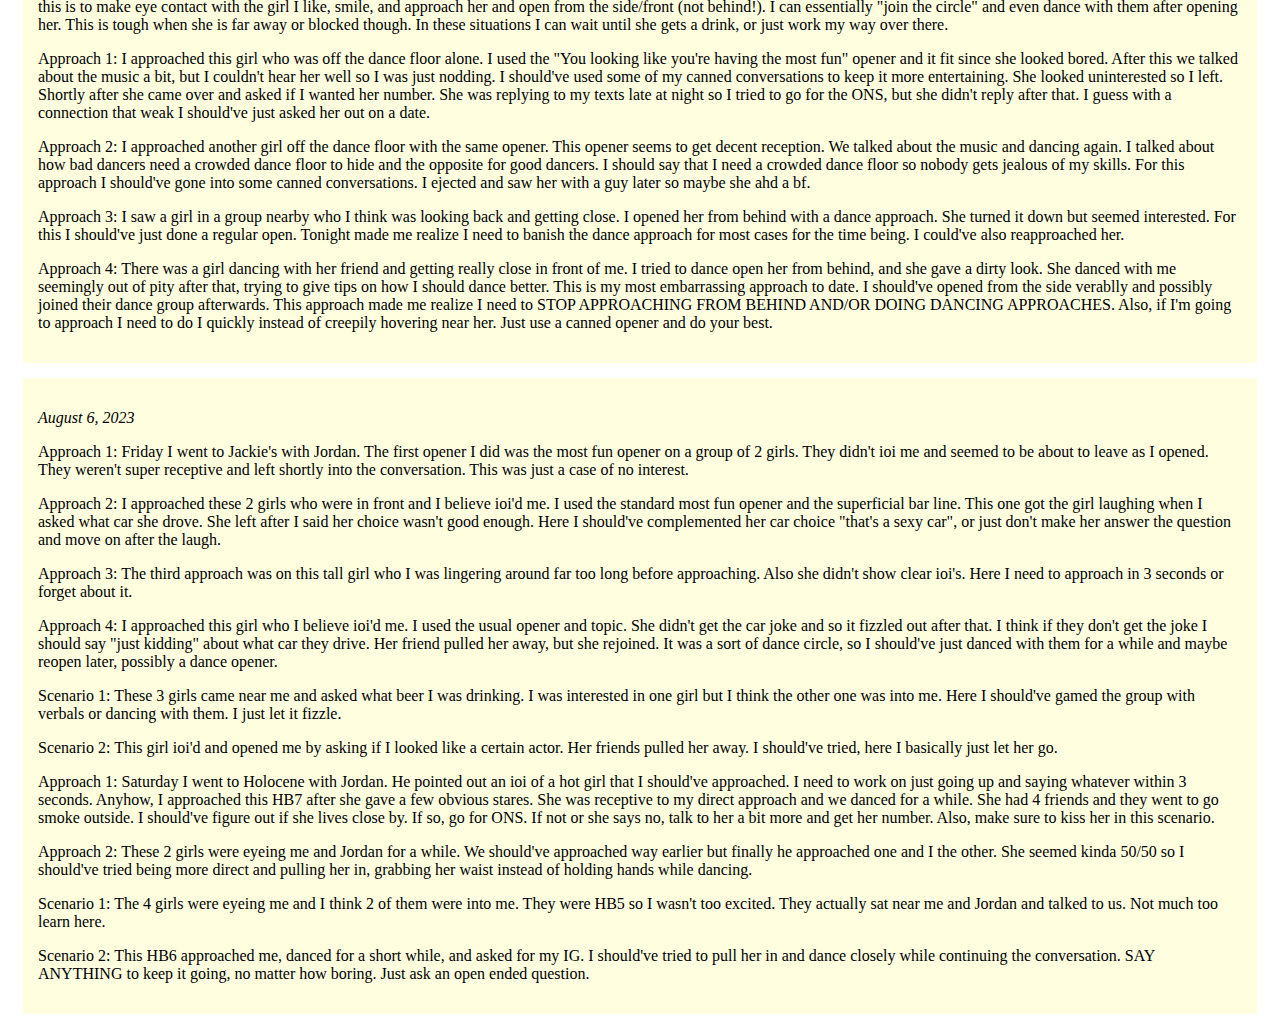
==== commit 2d814d32: "8/6/23" ====
--- a/index.html
+++ b/index.html
@@ -84,6 +84,39 @@
 	    Approach 4: There was a girl dancing with her friend and getting really close in front of me. I tried to dance open her from behind, and she gave a dirty look. She danced with me seemingly out of pity after that, trying to give tips on how I should dance better. This is my most embarrassing approach to date. I should've opened from the side verablly and possibly joined their dance group afterwards. This approach made me realize I need to STOP APPROACHING FROM BEHIND AND/OR DOING DANCING APPROACHES. Also, if I'm going to approach I need to do I quickly instead of creepily hovering near her. Just use a canned opener and do your best.
 	</p>
     </div>
+    <div class="post">
+        <p class="post-date">August 6, 2023</p>
+	<p>
+	    Approach 1: Friday I went to Jackie's with Jordan. The first opener I did was the most fun opener on a group of 2 girls. They didn't ioi me and seemed to be about to leave as I opened. They weren't super receptive and left shortly into the conversation. This was just a case of no interest. 
+        </p>
+	<p>
+	    Approach 2: I approached these 2 girls who were in front and I believe ioi'd me. I used the standard most fun opener and the superficial bar line. This one got the girl laughing when I asked what car she drove. She left after I said her choice wasn't good enough. Here I should've complemented her car choice "that's a sexy car", or just don't make her answer the question and move on after the laugh.
+	</p>
+	<p>
+	    Approach 3: The third approach was on this tall girl who I was lingering around far too long before approaching. Also she didn't show clear ioi's. Here I need to approach in 3 seconds or forget about it.
+	</p>
+	<p>
+	    Approach 4: I approached this girl who I believe ioi'd me. I used the usual opener and topic. She didn't get the car joke and so it fizzled out after that. I think if they don't get the joke I should say "just kidding" about what car they drive. Her friend pulled her away, but she rejoined. It was a sort of dance circle, so I should've just danced with them for a while and maybe reopen later, possibly a dance opener.
+	</p>
+        <p>
+	    Scenario 1: These 3 girls came near me and asked what beer I was drinking. I was interested in one girl but I think the other one was into me. Here I should've gamed the group with verbals or dancing with them. I just let it fizzle.
+	</p>
+	<p>
+	    Scenario 2: This girl ioi'd and opened me by asking if I looked like a certain actor. Her friends pulled her away. I should've tried, here I basically just let her go.
+	</p>
+	<p>
+	    Approach 1: Saturday I went to Holocene with Jordan. He pointed out an ioi of a hot girl that I should've approached. I need to work on just going up and saying whatever within 3 seconds. Anyhow, I approached this HB7 after she gave a few obvious stares. She was receptive to my direct approach and we danced for a while. She had 4 friends and they went to go smoke outside. I should've figure out if she lives close by. If so, go for ONS. If not or she says no, talk to her a bit more and get her number. Also, make sure to kiss her in this scenario.
+	</p>
+	<p>
+	    Approach 2: These 2 girls were eyeing me and Jordan for a while. We should've approached way earlier but finally he approached one and I the other. She seemed kinda 50/50 so I should've tried being more direct and pulling her in, grabbing her waist instead of holding hands while dancing.
+	</p>
+	<p>
+	    Scenario 1: The 4 girls were eyeing me and I think 2 of them were into me. They were HB5 so I wasn't too excited. They actually sat near me and Jordan and talked to us. Not much too learn here.
+	</p>
+	<p>
+	    Scenario 2: This HB6 approached me, danced for a short while, and asked for my IG. I should've tried to pull her in and dance closely while continuing the conversation. SAY ANYTHING to keep it going, no matter how boring. Just ask an open ended question.
+	</p>
+    </div>
 </div>
 </body>
 </html>
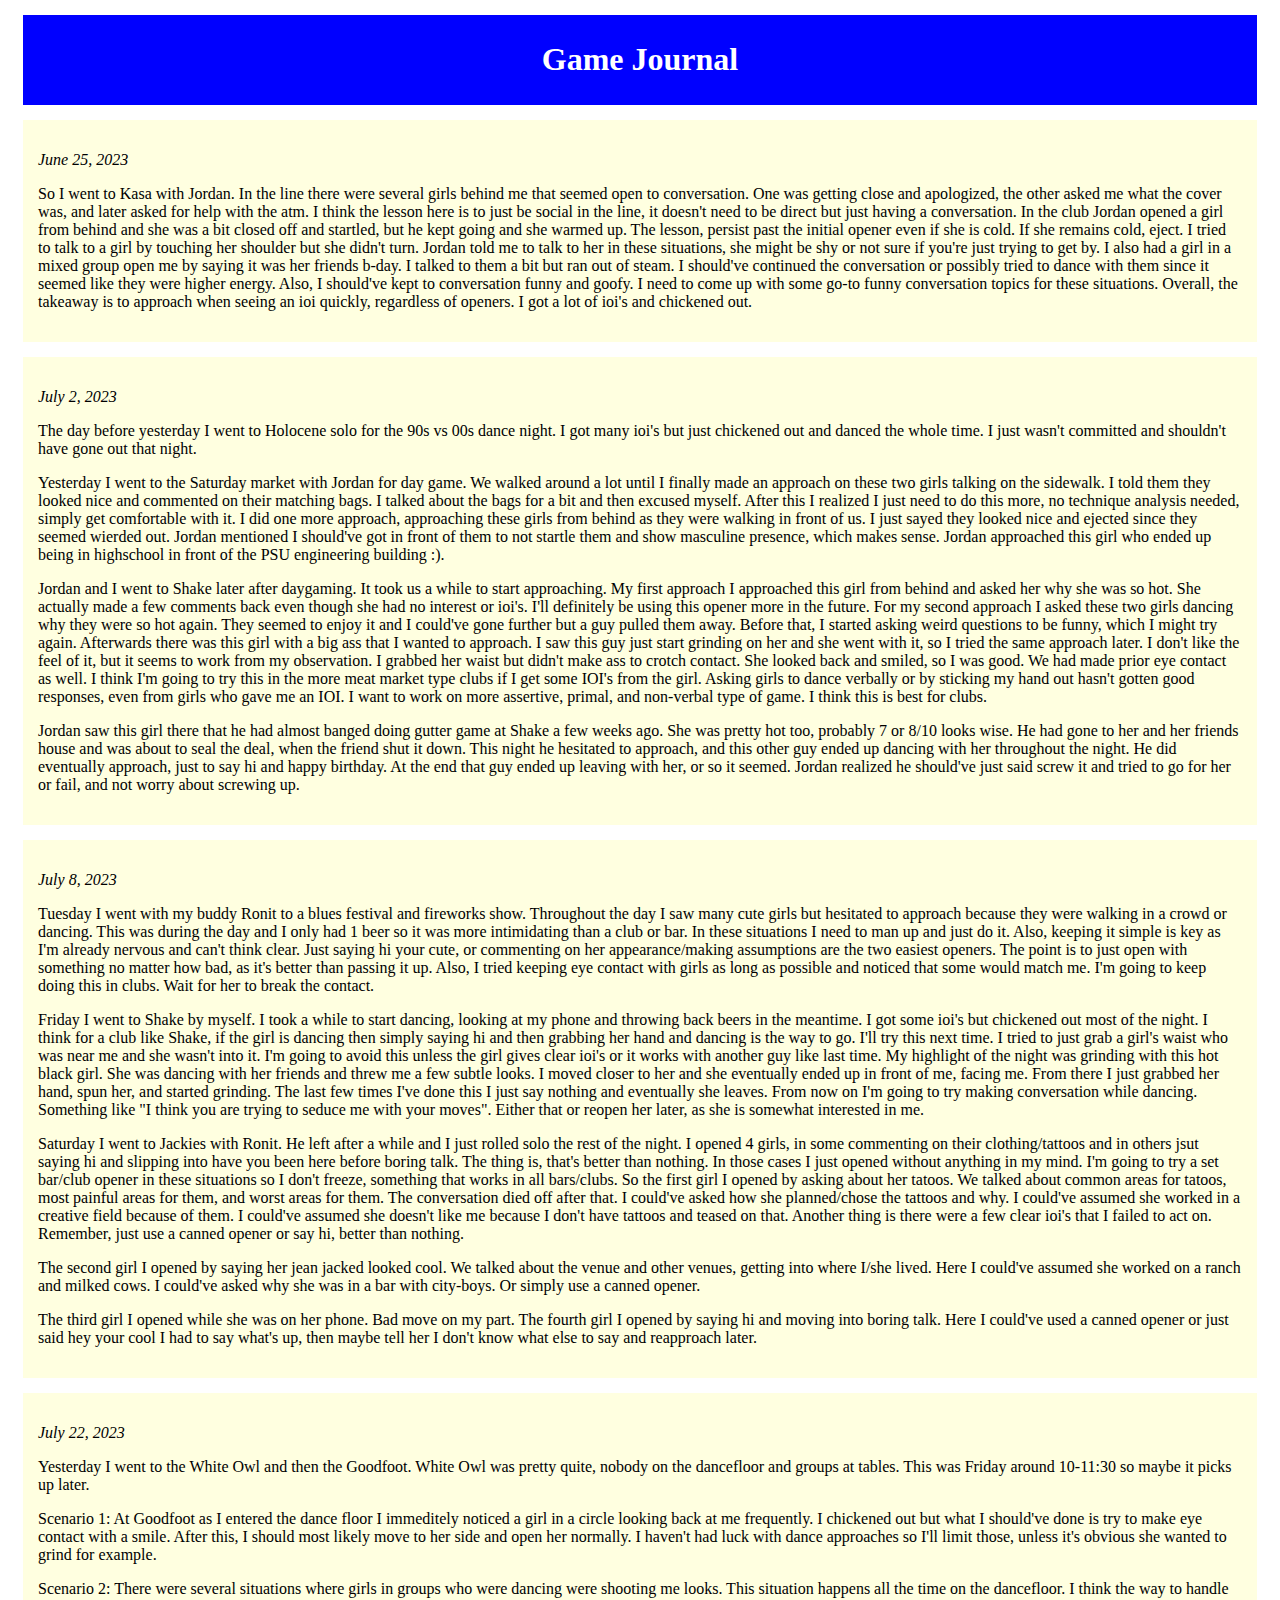
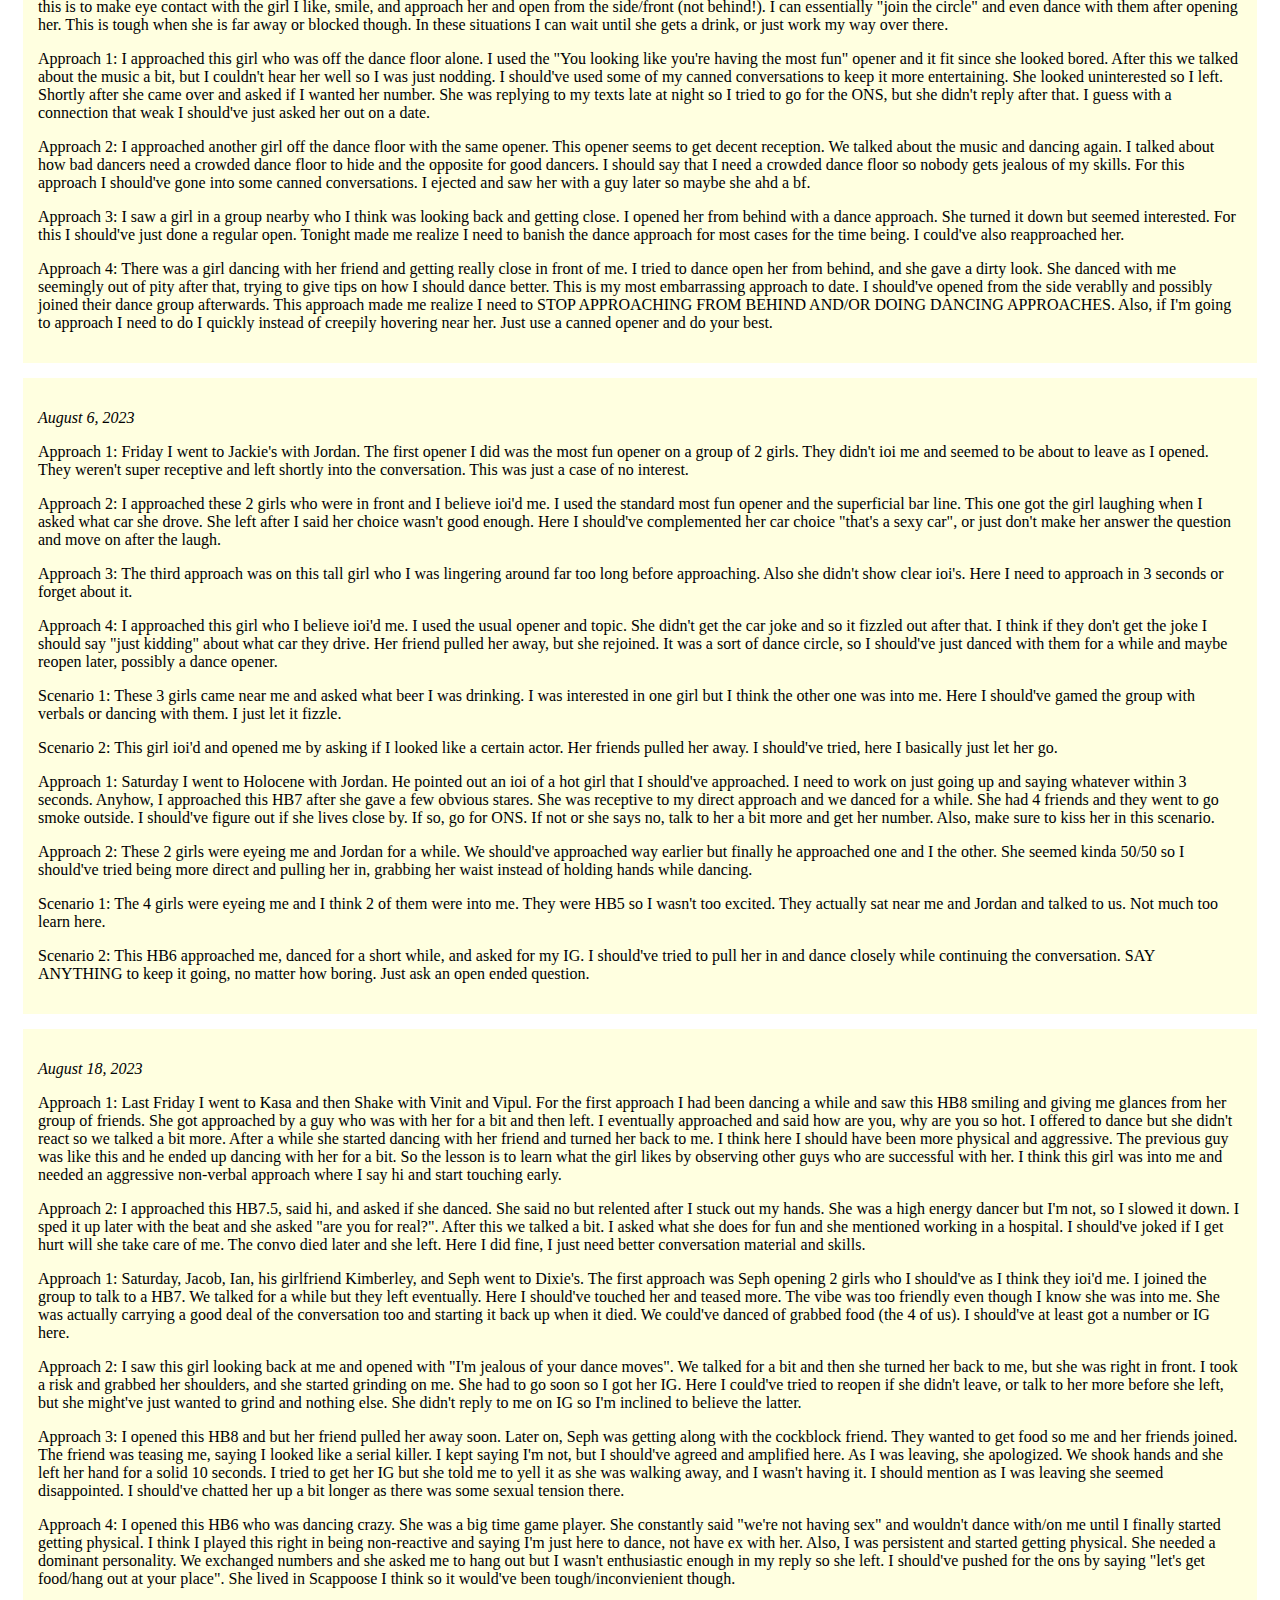
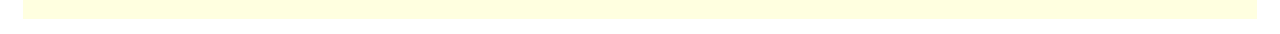
==== commit 22155607: "8/18/23" ====
--- a/index.html
+++ b/index.html
@@ -117,6 +117,27 @@
 	    Scenario 2: This HB6 approached me, danced for a short while, and asked for my IG. I should've tried to pull her in and dance closely while continuing the conversation. SAY ANYTHING to keep it going, no matter how boring. Just ask an open ended question.
 	</p>
     </div>
+    <div class="post">
+        <p class="post-date">August 18, 2023</p>
+	<p>
+	    Approach 1: Last Friday I went to Kasa and then Shake with Vinit and Vipul. For the first approach I had been dancing a while and saw this HB8 smiling and giving me glances from her group of friends. She got approached by a guy who was with her for a bit and then left. I eventually approached and said how are you, why are you so hot. I offered to dance but she didn't react so we talked a bit more. After a while she started dancing with her friend and turned her back to me. I think here I should have been more physical and aggressive. The previous guy was like this and he ended up dancing with her for a bit. So the lesson is to learn what the girl likes by observing other guys who are successful with her. I think this girl was into me and needed an aggressive non-verbal approach where I say hi and start touching early.
+	</p>
+	<p>
+	    Approach 2: I approached this HB7.5, said hi, and asked if she danced. She said no but relented after I stuck out my hands. She was a high energy dancer but I'm not, so I slowed it down. I sped it up later with the beat and she asked "are you for real?". After this we talked a bit. I asked what she does for fun and she mentioned working in a hospital. I should've joked if I get hurt will she take care of me. The convo died later and she left. Here I did fine, I just need better conversation material and skills.
+	</p>
+	<p>
+	    Approach 1: Saturday, Jacob, Ian, his girlfriend Kimberley, and Seph went to Dixie's. The first approach was Seph opening 2 girls who I should've as I think they ioi'd me. I joined the group to talk to a HB7. We talked for a while but they left eventually. Here I should've touched her and teased more. The vibe was too friendly even though I know she was into me. She was actually carrying a good deal of the conversation too and starting it back up when it died. We could've danced of grabbed food (the 4 of us). I should've at least got a number or IG here.
+	</p>
+	<p>
+	    Approach 2: I saw this girl looking back at me and opened with "I'm jealous of your dance moves". We talked for a bit and then she turned her back to me, but she was right in front. I took a risk and grabbed her shoulders, and she started grinding on me. She had to go soon so I got her IG. Here I could've tried to reopen if she didn't leave, or talk to her more before she left, but she might've just wanted to grind and nothing else. She didn't reply to me on IG so I'm inclined to believe the latter.
+	</p>
+	<p>
+	    Approach 3: I opened this HB8 and but her friend pulled her away soon. Later on, Seph was getting along with the cockblock friend. They wanted to get food so me and her friends joined. The friend was teasing me, saying I looked like a serial killer. I kept saying I'm not, but I should've agreed and amplified here. As I was leaving, she apologized. We shook hands and she left her hand for a solid 10 seconds. I tried to get her IG but she told me to yell it as she was walking away, and I wasn't having it. I should mention as I was leaving she seemed disappointed. I should've chatted her up a bit longer as there was some sexual tension there.
+	</p>
+	<p>
+	    Approach 4: I opened this HB6 who was dancing crazy. She was a big time game player. She constantly said "we're not having sex" and wouldn't dance with/on me until I finally started getting physical. I think I played this right in being non-reactive and saying I'm just here to dance, not have ex with her. Also, I was persistent and started getting physical. She needed a dominant personality. We exchanged numbers and she asked me to hang out but I wasn't enthusiastic enough in my reply so she left. I should've pushed for the ons by saying "let's get food/hang out at your place". She lived in Scappoose I think so it would've been tough/inconvienient though.
+	</p>  
+    </div>
 </div>
 </body>
 </html>
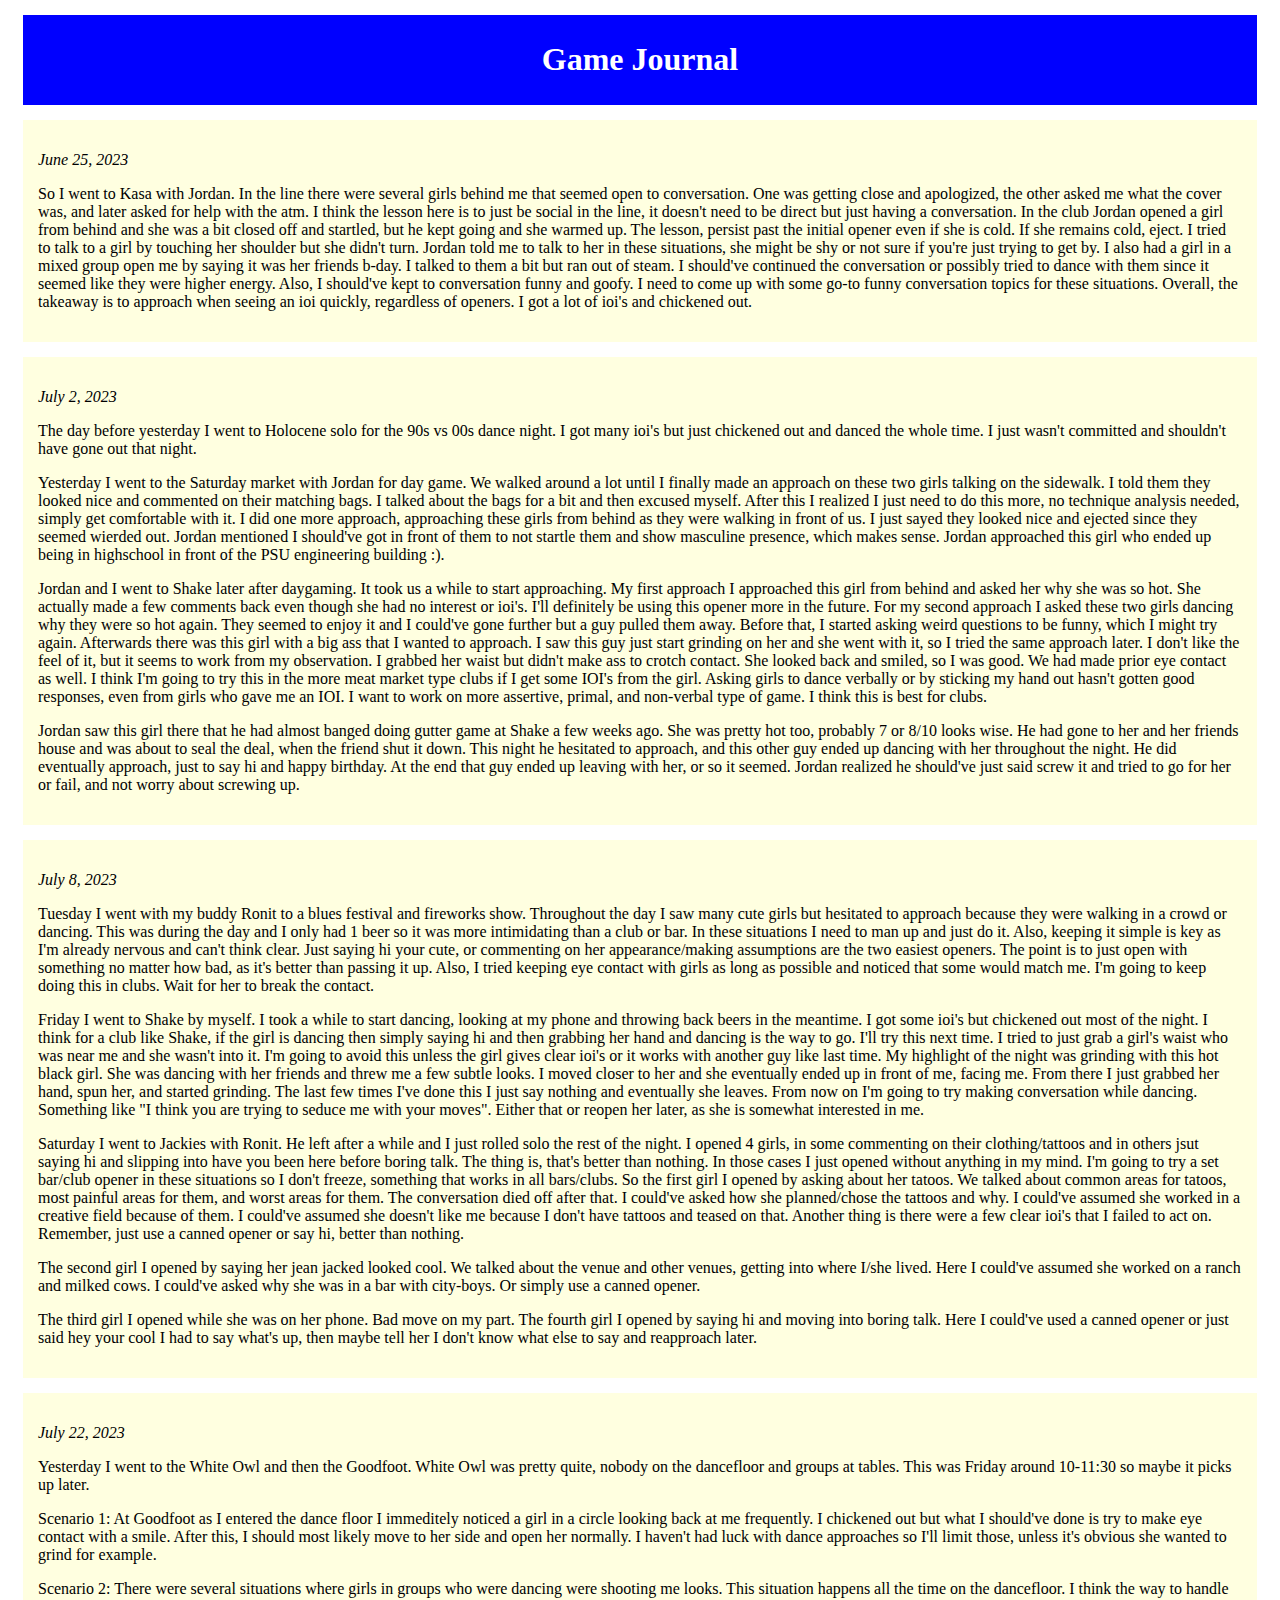
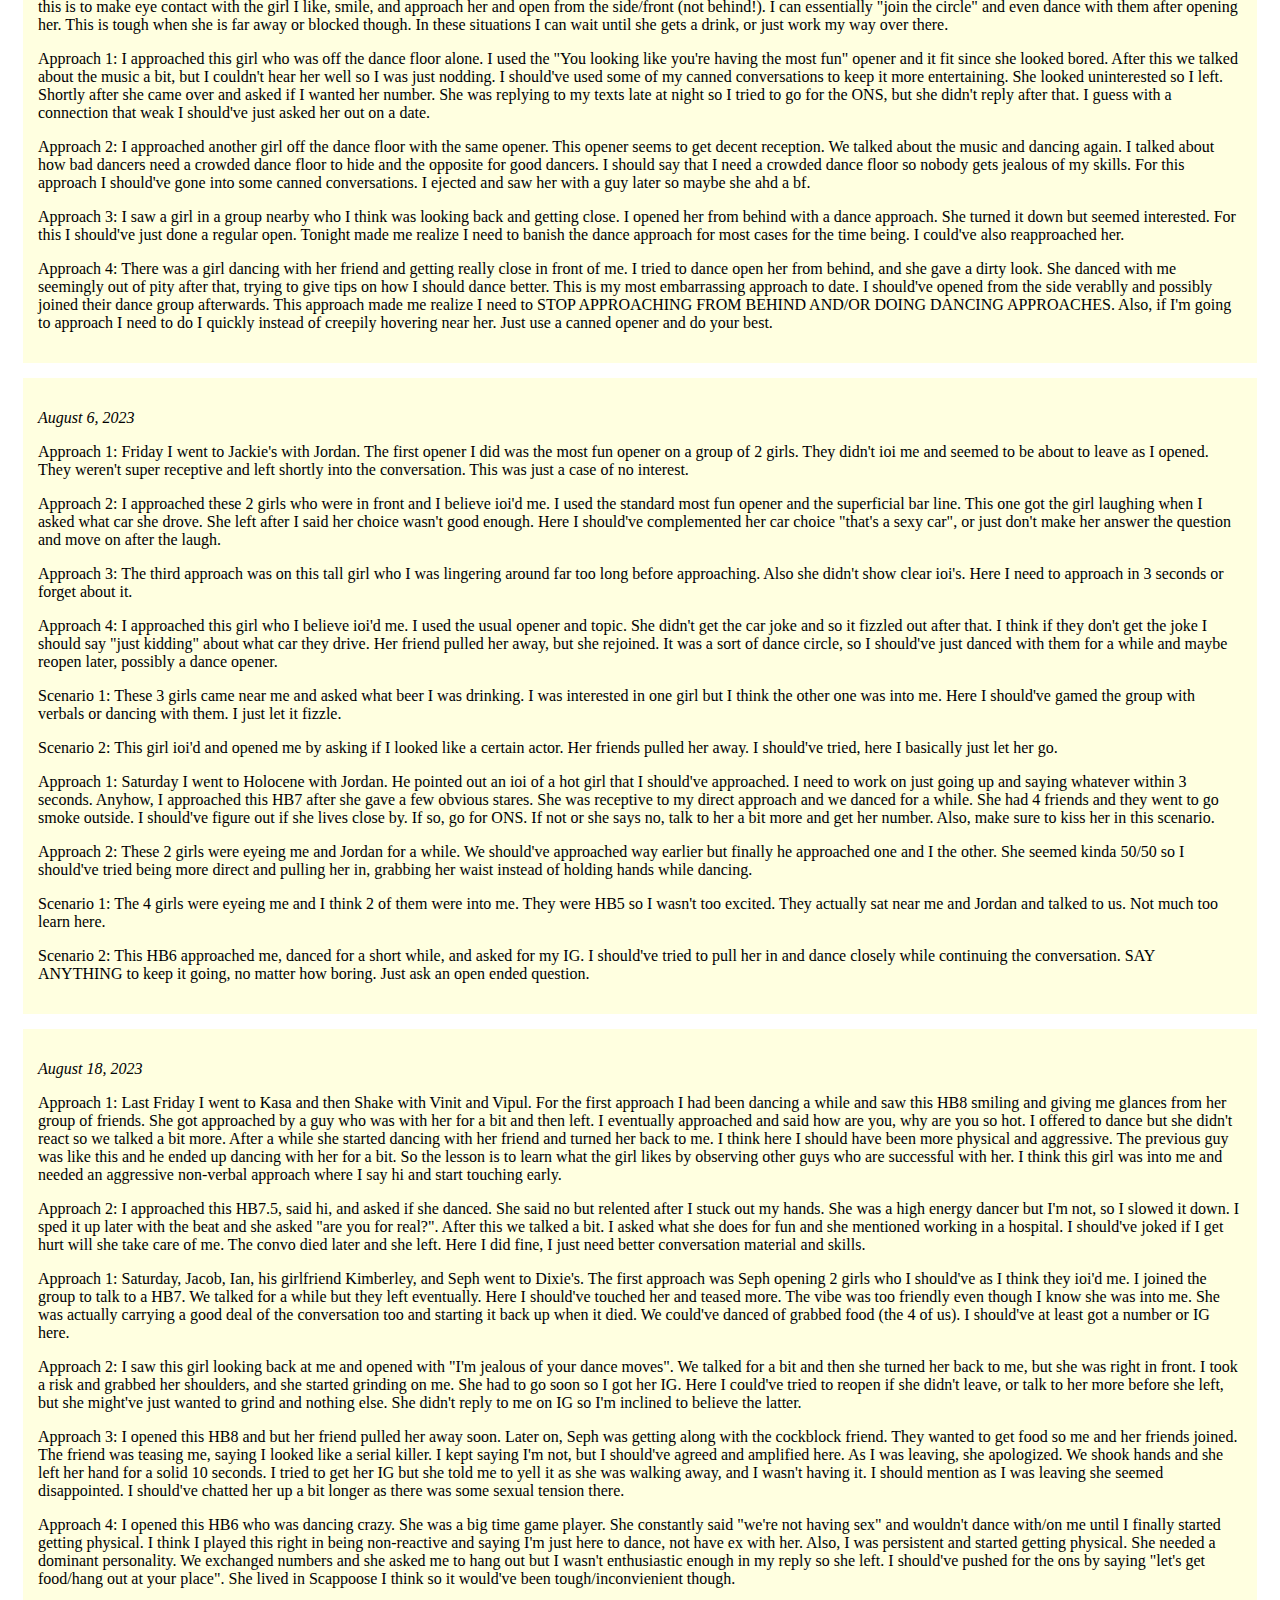
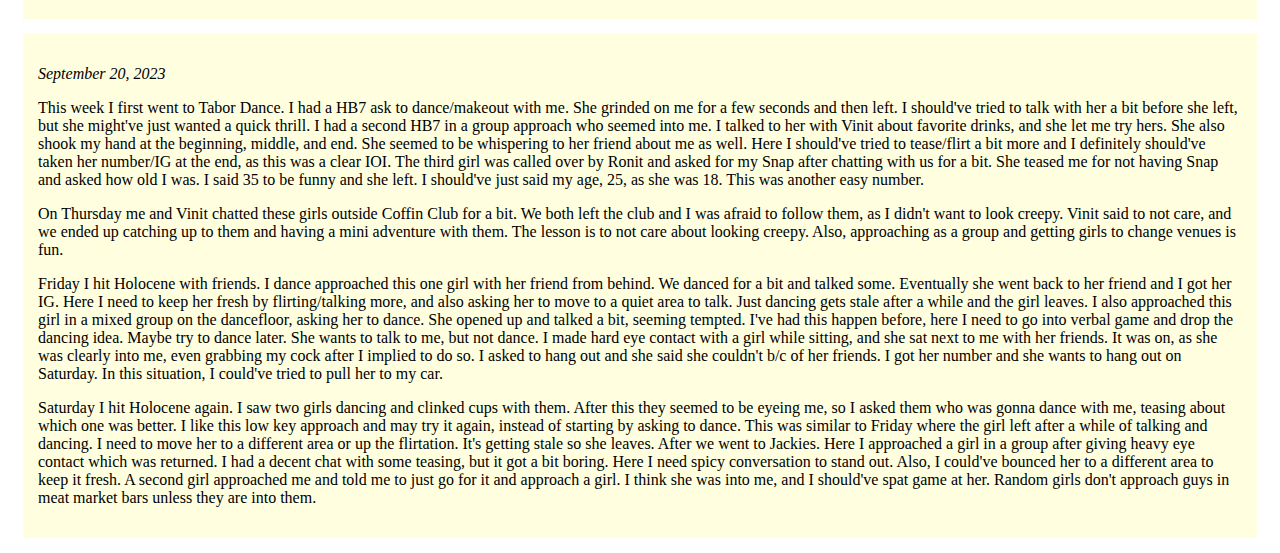
==== commit aca9d2c4: "9/20/23" ====
--- a/index.html
+++ b/index.html
@@ -138,6 +138,21 @@
 	    Approach 4: I opened this HB6 who was dancing crazy. She was a big time game player. She constantly said "we're not having sex" and wouldn't dance with/on me until I finally started getting physical. I think I played this right in being non-reactive and saying I'm just here to dance, not have ex with her. Also, I was persistent and started getting physical. She needed a dominant personality. We exchanged numbers and she asked me to hang out but I wasn't enthusiastic enough in my reply so she left. I should've pushed for the ons by saying "let's get food/hang out at your place". She lived in Scappoose I think so it would've been tough/inconvienient though.
 	</p>  
     </div>
+    <div class="post">
+        <p class="post-date">September 20, 2023</p>
+	<p>
+	    This week I first went to Tabor Dance. I had a HB7 ask to dance/makeout with me. She grinded on me for a few seconds and then left. I should've tried to talk with her a bit before she left, but she might've just wanted a quick thrill. I had a second HB7 in a group approach who seemed into me. I talked to her with Vinit about favorite drinks, and she let me try hers. She also shook my hand at the beginning, middle, and end. She seemed to be whispering to her friend about me as well. Here I should've tried to tease/flirt a bit more and I definitely should've taken her number/IG at the end, as this was a clear IOI. The third girl was called over by Ronit and asked for my Snap after chatting with us for a bit. She teased me for not having Snap and asked how old I was. I said 35 to be funny and she left. I should've just said my age, 25, as she was 18. This was another easy number. 
+	</p>
+        <p>
+	    On Thursday me and Vinit chatted these girls outside Coffin Club for a bit. We both left the club and I was afraid to follow them, as I didn't want to look creepy. Vinit said to not care, and we ended up catching up to them and having a mini adventure with them. The lesson is to not care about looking creepy. Also, approaching as a group and getting girls to change venues is fun. 
+	</p>
+	<p>
+	    Friday I hit Holocene with friends. I dance approached this one girl with her friend from behind. We danced for a bit and talked some. Eventually she went back to her friend and I got her IG. Here I need to keep her fresh by flirting/talking more, and also asking her to move to a quiet area to talk. Just dancing gets stale after a while and the girl leaves. I also approached this girl in a mixed group on the dancefloor, asking her to dance. She opened up and talked a bit, seeming tempted. I've had this happen before, here I need to go into verbal game and drop the dancing idea. Maybe try to dance later. She wants to talk to me, but not dance. I made hard eye contact with a girl while sitting, and she sat next to me with her friends. It was on, as she was clearly into me, even grabbing my cock after I implied to do so. I asked to hang out and she said she couldn't b/c of her friends. I got her number and she wants to hang out on Saturday. In this situation, I could've tried to pull her to my car.
+	</p>
+	<p>
+	    Saturday I hit Holocene again. I saw two girls dancing and clinked cups with them. After this they seemed to be eyeing me, so I asked them who was gonna dance with me, teasing about which one was better. I like this low key approach and may try it again, instead of starting by asking to dance. This was similar to Friday where the girl left after a while of talking and dancing. I need to move her to a different area or up the flirtation. It's getting stale so she leaves. After we went to Jackies. Here I approached a girl in a group after giving heavy eye contact which was returned. I had a decent chat with some teasing, but it got a bit boring. Here I need spicy conversation to stand out. Also, I could've bounced her to a different area to keep it fresh. A second girl approached me and told me to just go for it and approach a girl. I think she was into me, and I should've spat game at her. Random girls don't approach guys in meat market bars unless they are into them.
+	</p>
+    </div>
 </div>
 </body>
 </html>
